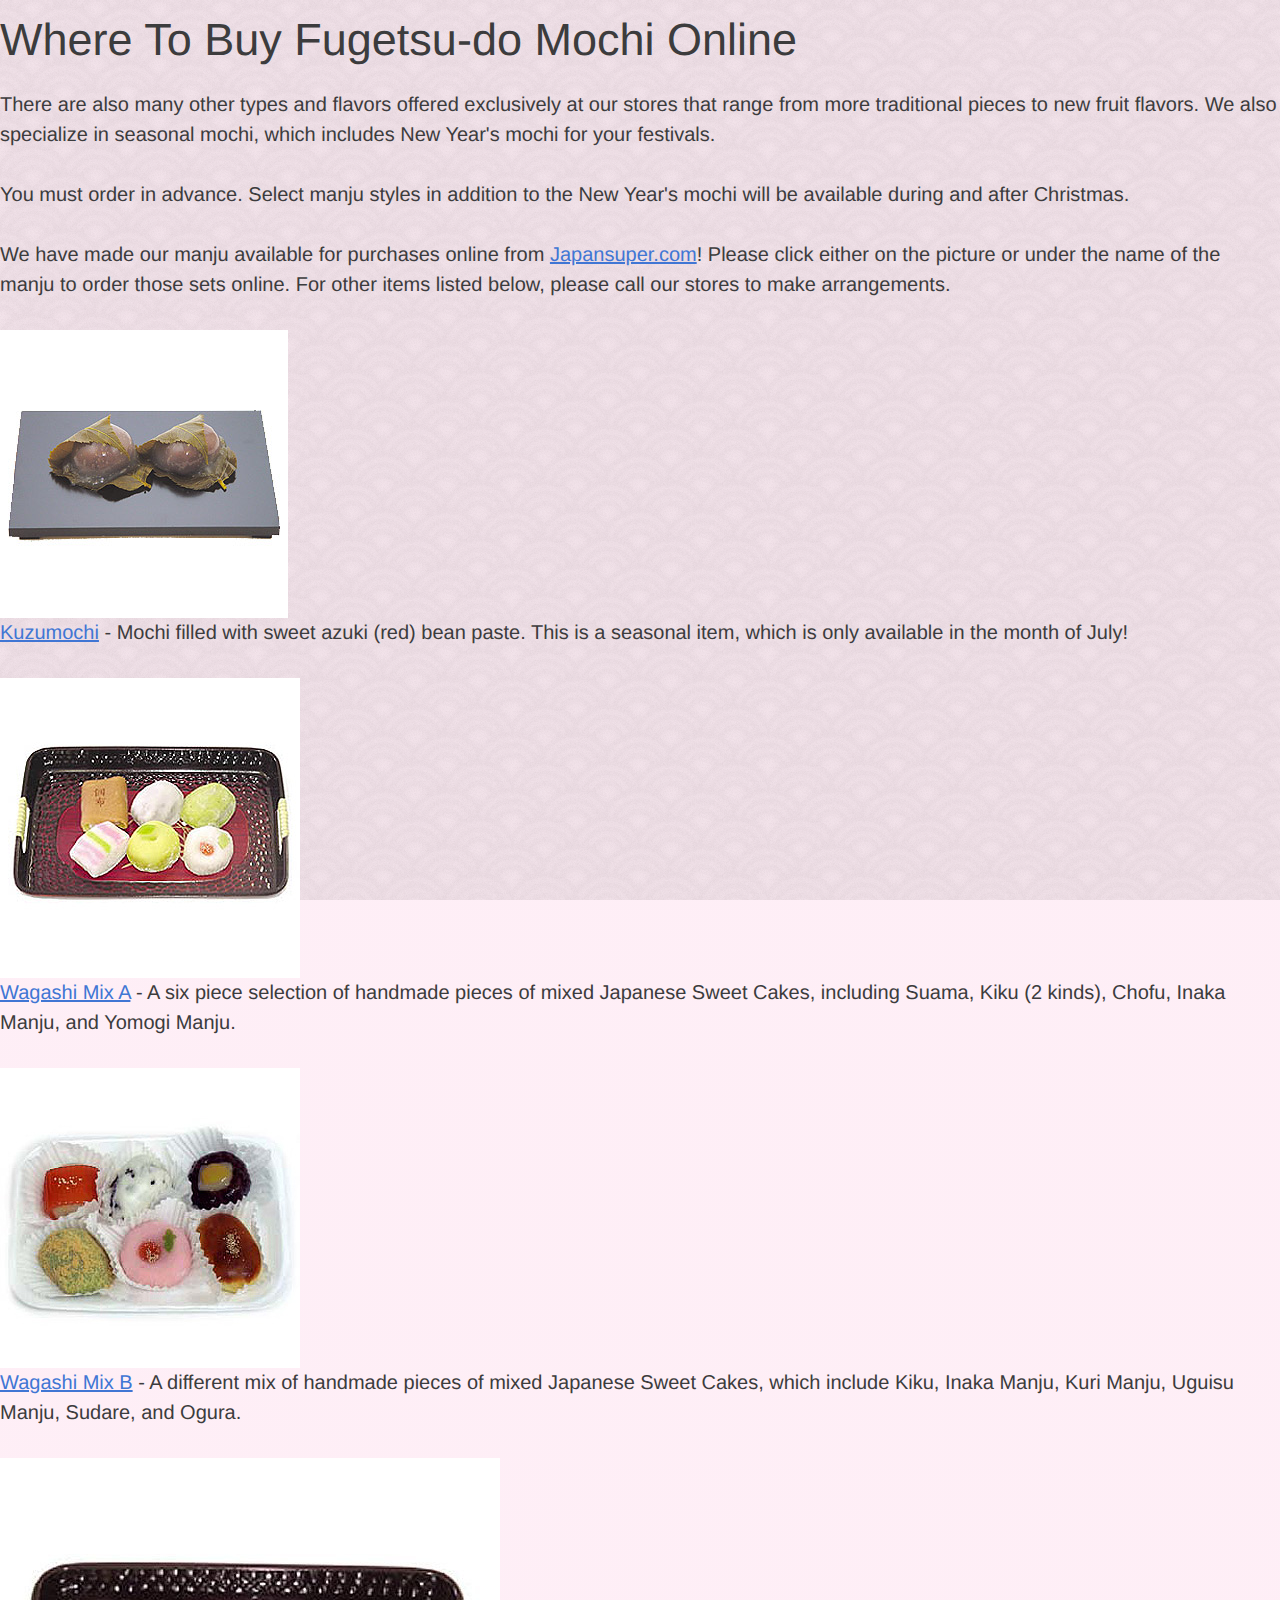
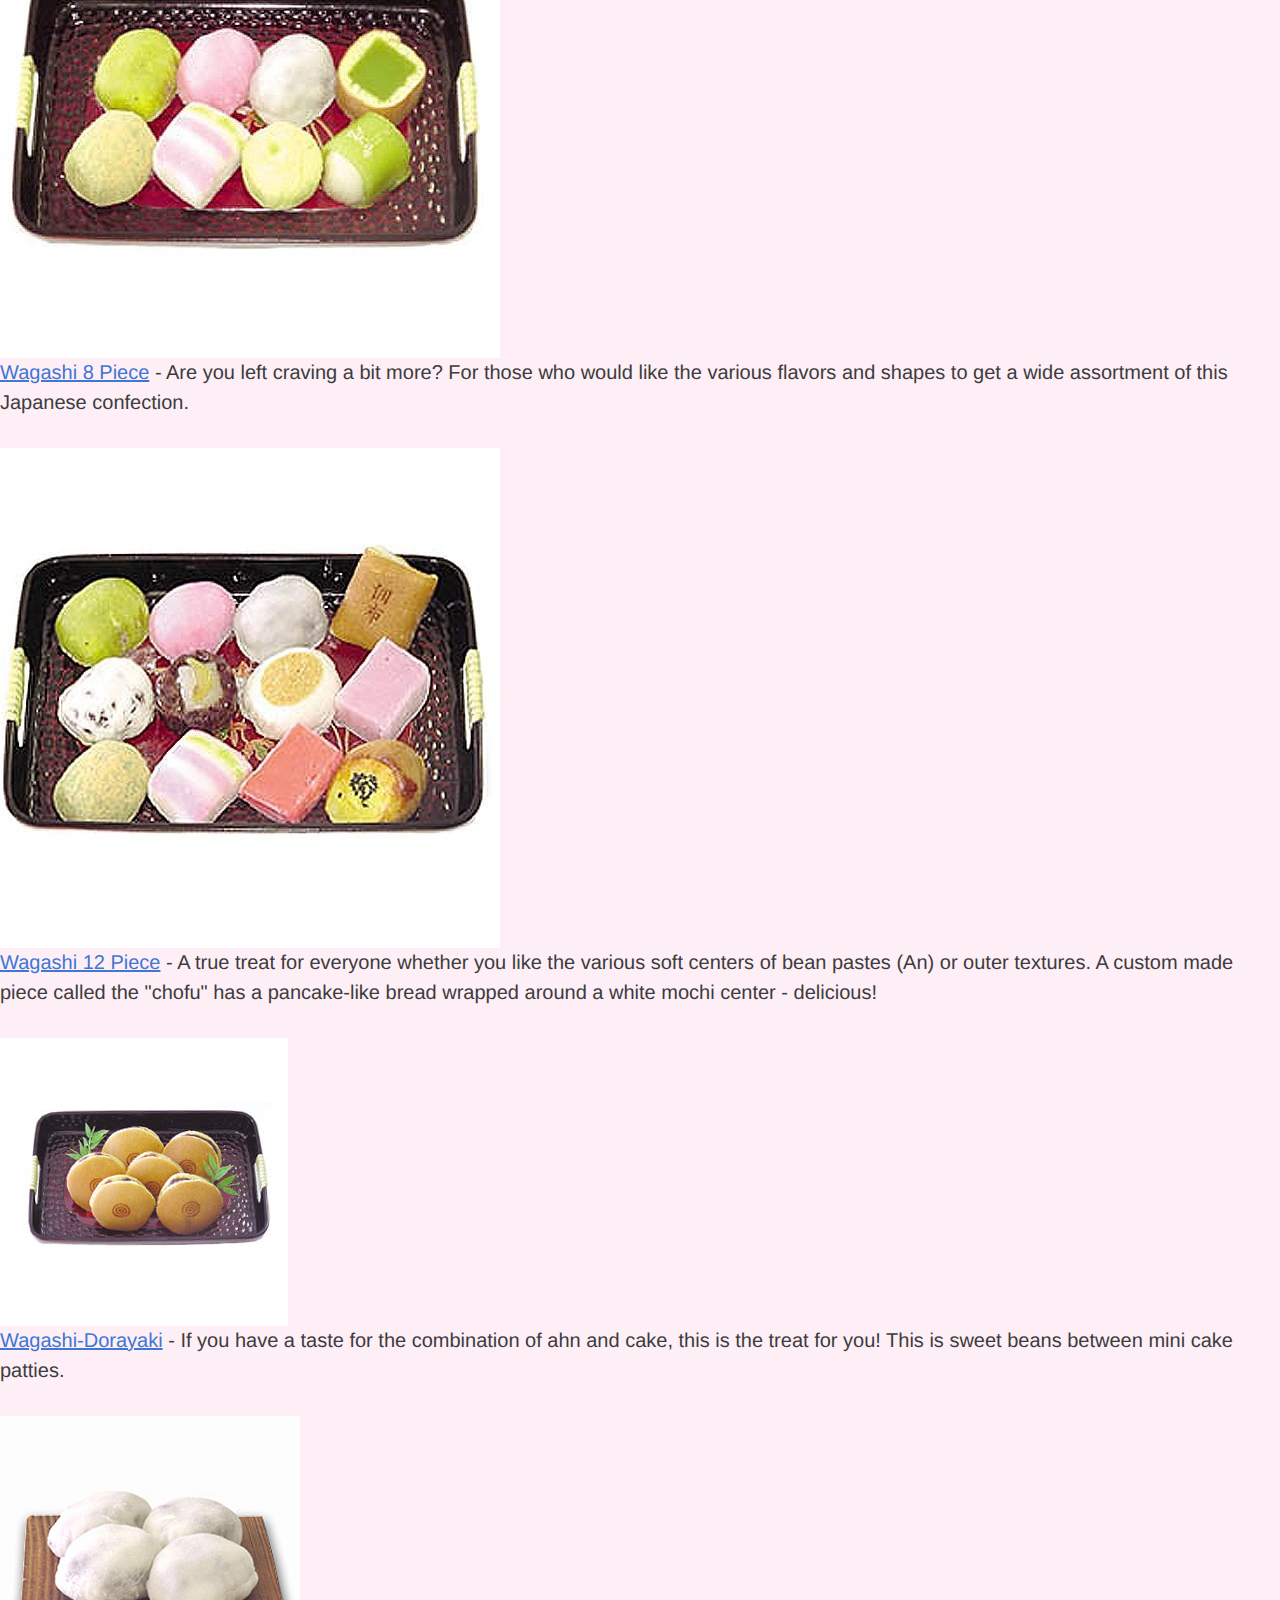
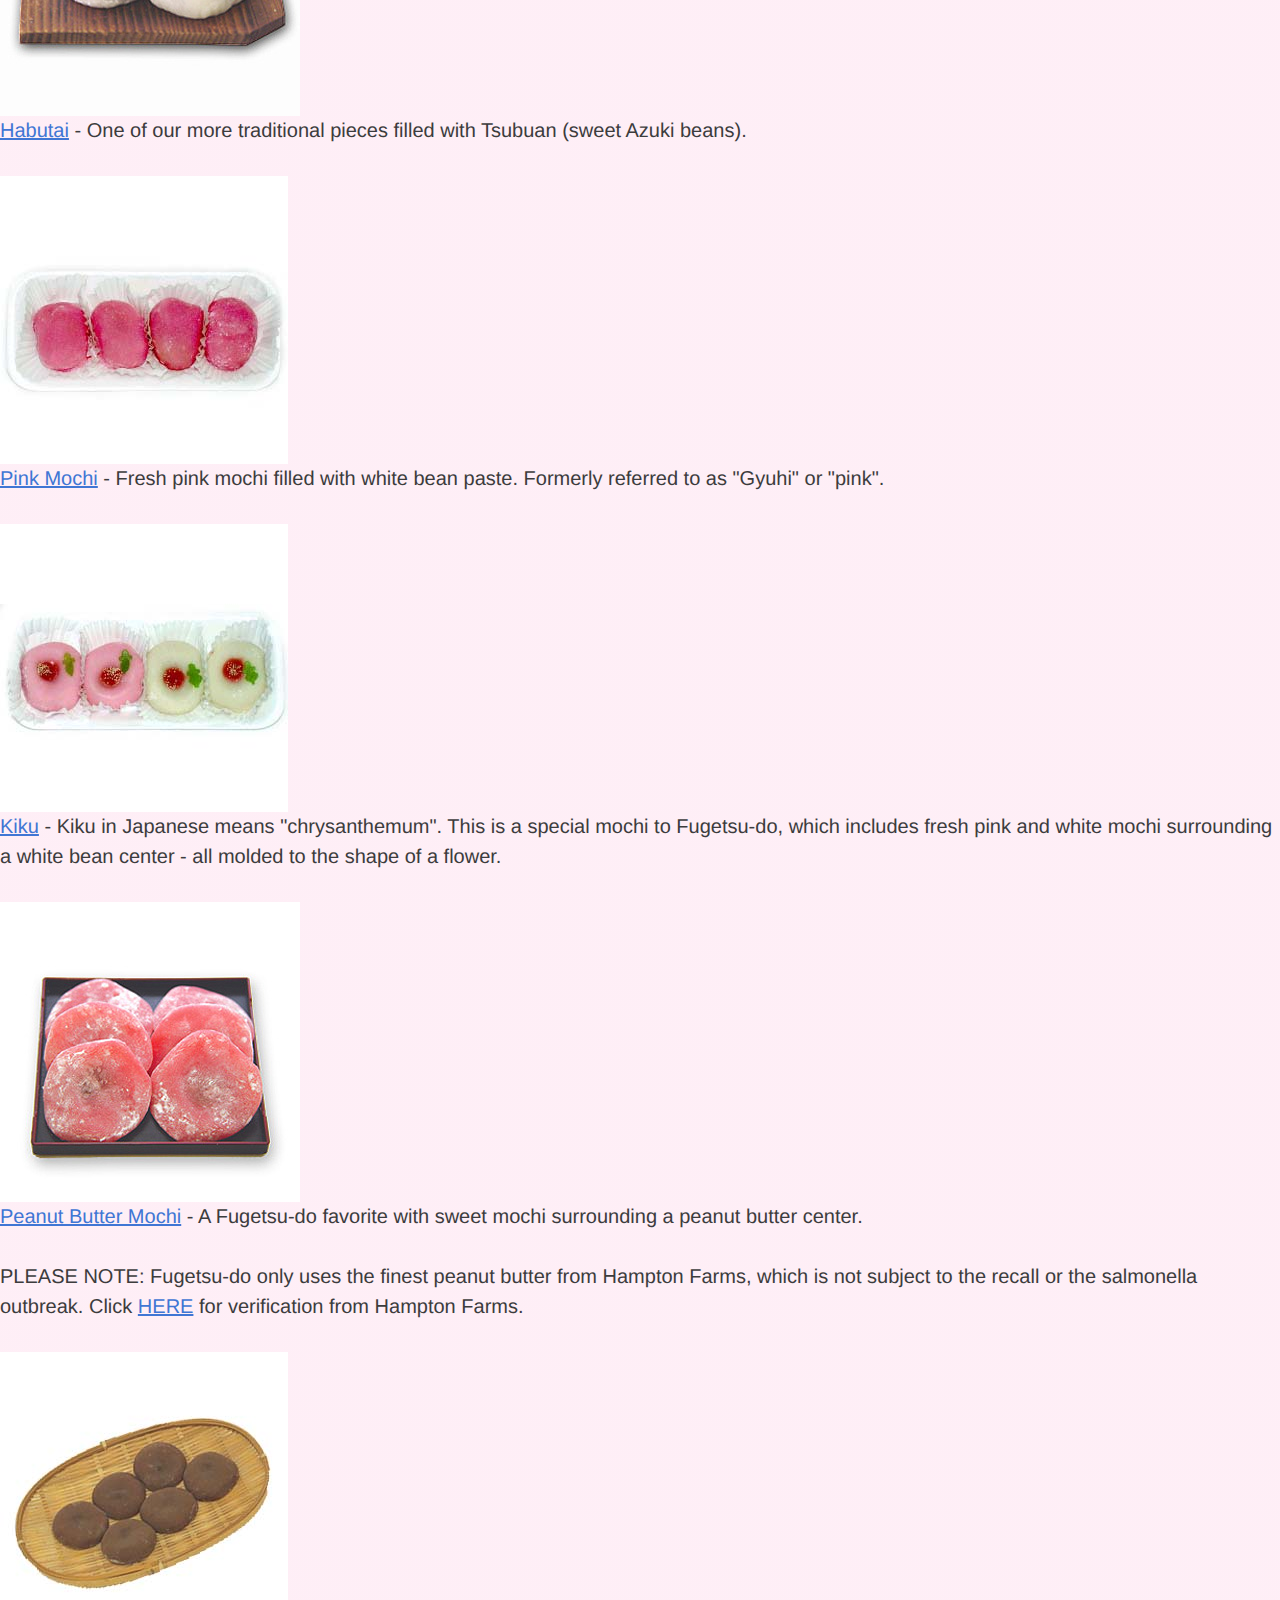
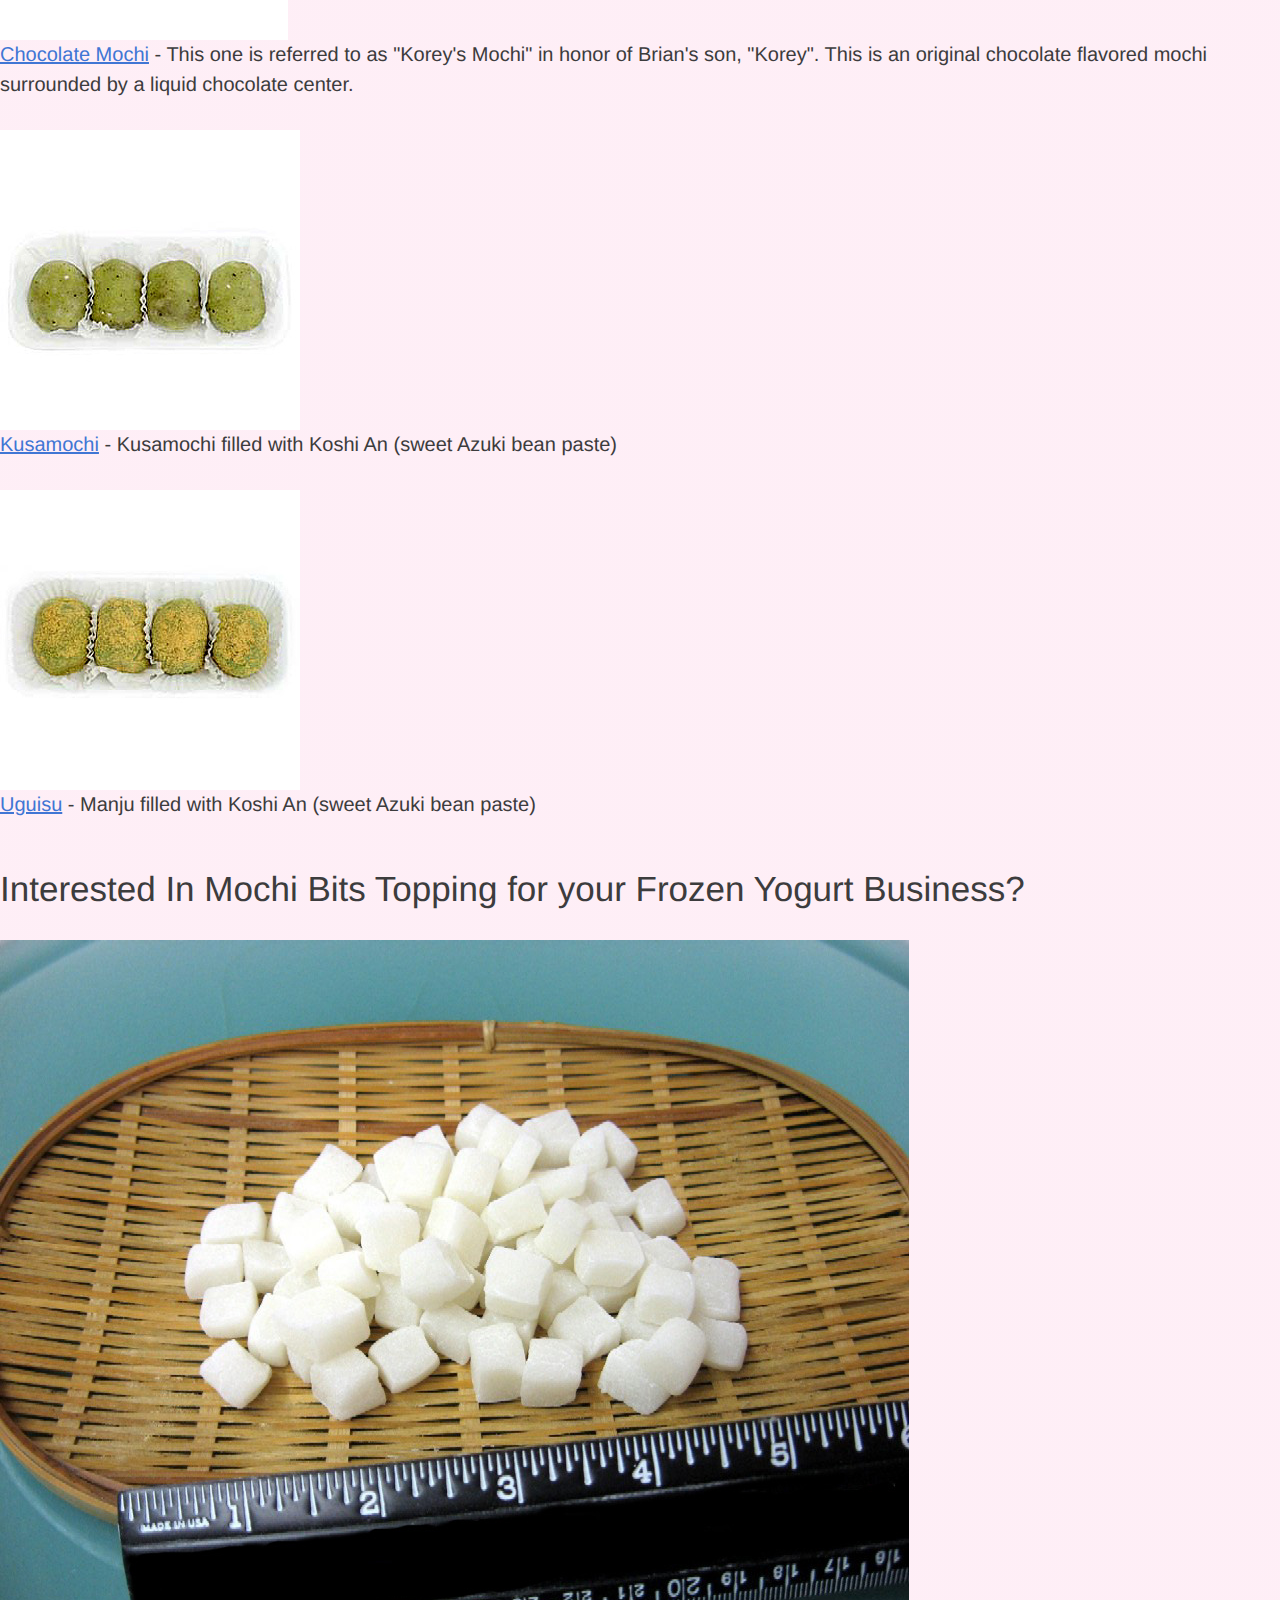
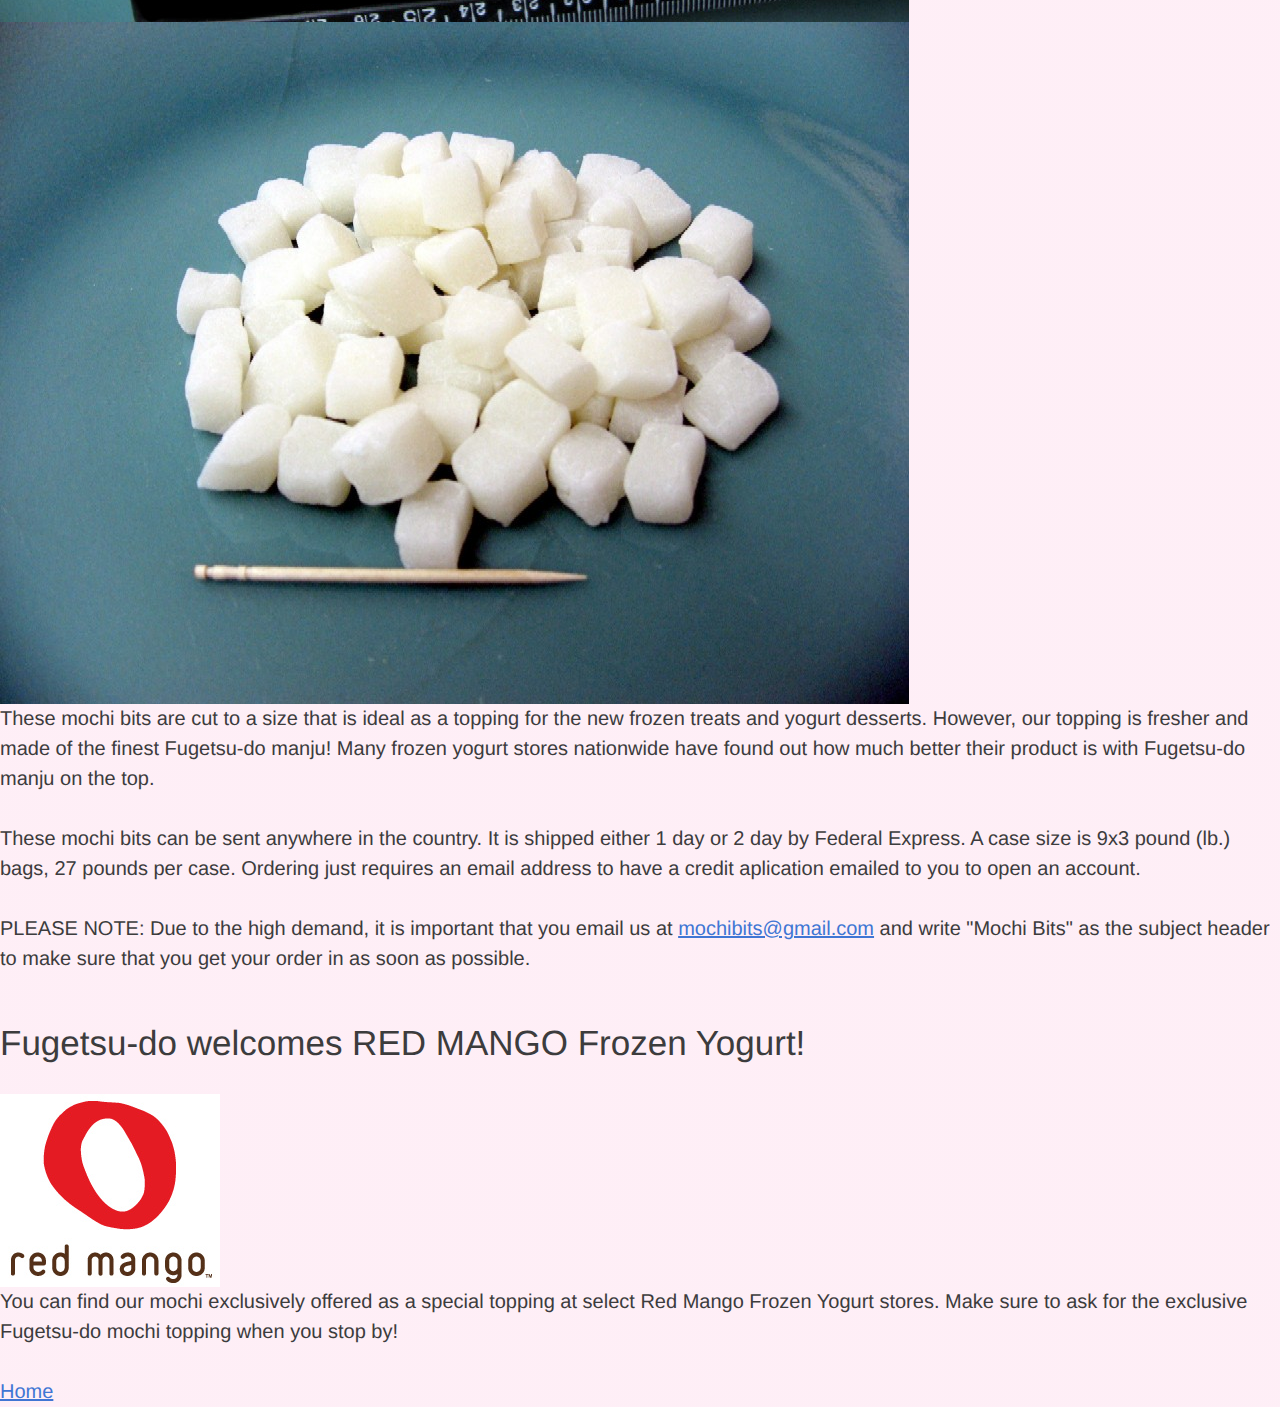
==== buymochi.html @ 572364a7 "First commit" ====
<!DOCTYPE html>
<html lang="en">
<head>
  <title>Buy Our Mochi!</title>
  <meta name="keywords" content="Japanese food, Japanese confectionery, Japanese, mochi, manju, Los Angeles, Little Tokyo, Japanese American, Japanese American Businesses, Japanese confectionary, confectionery, confectionary, confectioners, Japanese confectioners, gyuhi, anh, habutai, kusamochi, kiku, wagashi, dorayaki, manjyu, kashiwa, sweet rice, Fugetsudo, Fugetsudousa, kinako, mochigome">
  <link rel="stylesheet" href="styles/cutestrap.css" type="text/css">
</head>
<body>
  <header>
    <h1>Where To Buy Fugetsu-do Mochi Online</h1>
  </header>
  <main>
    <p>There are also many other types and flavors offered exclusively at our stores that range from more traditional pieces to new fruit flavors. We also specialize in seasonal mochi, which includes New Year's mochi for your festivals.</p>
    <p>You must order in advance. Select manju styles in addition to the New Year's mochi will be available during and after Christmas.</p>
    <p>We have made our manju available for purchases online from <a href="http://www.japansuper.com/cgi-bin/htmlos.cgi/00437.1.4692314252716586885/super/storecatpage.html">Japansuper.com</a>! Please click either on the picture or under the name of the manju to order those sets online. For other items listed below, please call our stores to make arrangements.</p>
    <img src="images/purchase/kuzumochi.jpg">
    <p><a href="http://www.japansuper.com/cgi-bin/htmlos.cgi/00181.1.1856518450815488558">Kuzumochi</a> - Mochi filled with sweet azuki (red) bean paste. This is a seasonal item, which is only available in the month of July!</p>
    <img src="images/purchase/wagashimixa.jpg">
    <p><a href="http://www.japansuper.com/cgi-bin/htmlos.cgi/00181.1.1856518450815488558">Wagashi Mix A</a> - A six piece selection of handmade pieces of mixed Japanese Sweet Cakes, including Suama, Kiku (2 kinds), Chofu, Inaka Manju, and Yomogi Manju.</p>
    <img src="images/purchase/wagashimixb.jpg">
    <p><a href="http://www.japansuper.com/cgi-bin/htmlos.cgi/00181.1.1856518450815488558">Wagashi Mix B</a> - A different mix of handmade pieces of mixed Japanese Sweet Cakes, which include Kiku, Inaka Manju, Kuri Manju, Uguisu Manju, Sudare, and Ogura.</p>
    <img src="images/purchase/wagashi8.jpg">
    <p><a href="http://www.japansuper.com/cgi-bin/htmlos.cgi/00181.1.1856518450815488558">Wagashi 8 Piece</a> - Are you left craving a bit more? For those who would like the various flavors and shapes to get a wide assortment of this Japanese confection.</p>
    <img src="images/purchase/wagashi12.jpg">
    <p><a href="http://www.japansuper.com/cgi-bin/htmlos.cgi/00181.1.1856518450815488558">Wagashi 12 Piece</a> - A true treat for everyone whether you like the various soft centers of bean pastes (An) or outer textures. A custom made piece called the "chofu" has a pancake-like bread wrapped around a white mochi center - delicious!</p>
    <img src="images/purchase/dorayaki.jpg">
    <p><a href="http://www.japansuper.com/cgi-bin/htmlos.cgi/00181.1.1856518450815488558">Wagashi-Dorayaki</a> - If you have a taste for the combination of ahn and cake, this is the treat for you! This is sweet beans between mini cake patties.</p>
    <img src="images/purchase/habutai.jpg">
    <p><a href="http://www.japansuper.com/cgi-bin/htmlos.cgi/00181.1.1856518450815488558">Habutai</a> - One of our more traditional pieces filled with Tsubuan (sweet Azuki beans).</p>
    <img src="images/purchase/pinkmochi.jpg">
    <p><a href="http://www.japansuper.com/cgi-bin/htmlos.cgi/00181.1.1856518450815488558">Pink Mochi</a> - Fresh pink mochi filled with white bean paste. Formerly referred to as "Gyuhi" or "pink".</p>
    <img src="images/purchase/kikumochi.jpg">
    <p><a href="http://www.japansuper.com/cgi-bin/htmlos.cgi/00181.1.1856518450815488558">Kiku</a> - Kiku in Japanese means "chrysanthemum". This is a special mochi to Fugetsu-do, which includes fresh pink and white mochi surrounding a white bean center - all molded to the shape of a flower.</p>
    <img src="images/purchase/peanutbutter.jpg">
    <p><a href="http://www.japansuper.com/cgi-bin/htmlos.cgi/00181.1.1856518450815488558">Peanut Butter Mochi</a> - A Fugetsu-do favorite with sweet mochi surrounding a peanut butter center.</p>
    <p>PLEASE NOTE: Fugetsu-do only uses the finest peanut butter from Hampton Farms, which is not subject to the recall or the salmonella outbreak. Click <a href="http://www.fugetsu-do.com/peanutbutter.pdf">HERE</a> for verification from Hampton Farms.</p>
    <img src="images/purchase/chocomochi.jpg">
    <p><a href="http://www.japansuper.com/cgi-bin/htmlos.cgi/00181.1.1856518450815488558">Chocolate Mochi</a> - This one is referred to as "Korey's Mochi" in honor of Brian's son, "Korey". This is an original chocolate flavored mochi surrounded by a liquid chocolate center.</p>
    <img src="images/purchase/kusamochi.jpg">
    <p><a href="http://www.japansuper.com/cgi-bin/htmlos.cgi/00181.1.1856518450815488558">Kusamochi</a> - Kusamochi filled with Koshi An (sweet Azuki bean paste)</p>
    <img src="images/purchase/uguisu.jpg">
    <p><a href="http://www.japansuper.com/cgi-bin/htmlos.cgi/00181.1.1856518450815488558">Uguisu</a> - Manju filled with Koshi An (sweet Azuki bean paste)</p>
    <h3>Interested In Mochi Bits Topping for your Frozen Yogurt Business?</h3>
    <img src="images/index/mochi-bits.jpg">
    <img src="images/purchase/mochi-bits-2.jpg">
    <p>These mochi bits are cut to a size that is ideal as a topping for the new frozen treats and yogurt desserts. However, our topping is fresher and made of the finest Fugetsu-do manju! Many frozen yogurt stores nationwide have found out how much better their product is with Fugetsu-do manju on the top.</p>
    <p>These mochi bits can be sent anywhere in the country. It is shipped either 1 day or 2 day by Federal Express. A case size is 9x3 pound (lb.) bags, 27 pounds per case. Ordering just requires an email address to have a credit aplication emailed to you to open an account.</p>
    <p>PLEASE NOTE: Due to the high demand, it is important that you email us at <a href="mailto:mochibits@gmail.com">mochibits@gmail.com</a> and write "Mochi Bits" as the subject header to make sure that you get your order in as soon as possible.</p>
    <h3>Fugetsu-do welcomes RED MANGO Frozen Yogurt!</h3>
    <img src="images/purchase/redmango.jpg">
    <p>You can find our mochi exclusively offered as a special topping at select Red Mango Frozen Yogurt stores. Make sure to ask for the exclusive Fugetsu-do mochi topping when you stop by!</p>
  </main>
  <footer>
    <a href="index.html">Home</a>
  </footer>
</body>
</html>
---- styles/cutestrap.css ----
* {
  border: 0;
  font: inherit;
  margin: 0;
  padding: 0;
  text-rendering: geometricPrecision; }

html {
  box-sizing: border-box;
  font-size: 62.5%;
  height: 100%; }
  @media screen and (min-width: 960px) {
    html {
      font-size: 78.125%; } }

body {
  background: linear-gradient(rgba(251, 172, 211, 0.2), rgba(251, 172, 211, 0.2)), url(../images/soft_circle_scales.png) fixed top right;
  box-sizing: border-box;
  color: #3c3c3d;
  font-family: "Avenir", "Avenir Next", "Helvetica Neue", "Segoe UI", "Verdana", sans-serif;
  font-size: 1.6rem;
  line-height: 2.4rem;
  min-height: 100%;
  position: relative; }

h1, h2, h3, h4, h5, h6 {
  font-family: "Avenir", "Avenir Next", "Helvetica Neue", "Segoe UI", "Verdana", sans-serif;
  font-weight: 500; }

h1, h2, h3 {
  line-height: 4.8rem;
  padding: .8rem 0 1.6rem; }

h4, h5, h6 {
  padding: 2.4rem 0; }

h1 {
  font-size: 3.6rem; }

h2 {
  font-size: 3.2rem; }

h3 {
  font-size: 2.8rem; }

h4 {
  font-size: 2.0rem; }

h5 {
  font-size: 1.8rem; }

h6 {
  font-size: 1.6rem; }

p {
  padding-bottom: 2.4rem; }

form {
  padding: 2.4rem 0; }

pre,
code,
samp,
kbd {
  background-color: #efeff0;
  font-size: 1.2rem;
  color: #e528b0;
  font-family: "Consolas", "Monaco", "Courier New", monospace;
  line-height: 1; }

code,
samp,
kbd {
  border-radius: 2px;
  overflow-y: hidden;
  overflow-x: auto;
  padding: .4rem .4rem .2rem; }

pre {
  border-radius: 2px;
  line-height: 2.4rem;
  overflow-y: hidden;
  overflow-x: auto;
  padding: 1.2rem 1rem;
  margin: 0 0 2.4rem; }
  pre code,
  pre samp,
  pre kbd {
    background-color: transparent;
    border: none;
    border-radius: 0;
    padding: 0; }

a:link {
  color: #4076D4; }

a:visited {
  color: #9140D4; }

a:hover,
a:focus {
  color: #2e68cc; }

a:active {
  color: #D44076; }

img,
video {
  max-width: 100%;
  display: table; }

hr {
  height: 4.8rem;
  margin-bottom: 2.4rem;
  position: relative; }
  hr:before {
    background-color: #cdcdce;
    content: '';
    height: 1px;
    position: absolute;
    top: 50%;
    width: 100%; }

ol,
ul {
  margin-left: 2rem;
  padding: 0 0 2.4rem; }

ol {
  list-style-type: decimal; }

ol ol {
  padding-bottom: 0; }

ul {
  list-style-type: disc; }

ul ul {
  padding-bottom: 0; }

dt {
  font-style: italic; }

dd {
  text-indent: 2rem; }

blockquote {
  margin: 0 0 2.4rem 1.2rem;
  border-left: 0.3rem solid #cdcdce;
  padding: 2.4rem 1.2rem; }
  blockquote p:last-child {
    padding-bottom: 0; }

figure {
  margin: 0 auto;
  padding-bottom: 2.4rem; }
  figure img {
    display: table;
    margin: 0 auto; }

small,
sub,
sup {
  font-size: 1.2rem;
  line-height: 1; }

caption,
figcaption {
  font-size: 1.2rem;
  font-style: italic;
  text-align: center; }

em,
cite,
i {
  font-style: italic; }

strong,
var,
b {
  font-weight: bold; }

q:before {
  content: "'"; }

q:after {
  content: "'"; }

q > q {
  font-style: italic; }

dfn,
abbr {
  border-bottom: 0.1rem dotted #5a5a5b;
  cursor: default; }

table {
  border-radius: 2px;
  border-collapse: separate;
  border-spacing: 0;
  margin-bottom: 2.4rem;
  width: 100%; }
  table th {
    font-weight: 500;
    text-align: left; }
  table th, table td {
    padding: 0 .6rem; }

label {
  color: #7d7d7e; }

input,
label,
select,
button,
textarea {
  display: block;
  resize: none;
  -webkit-appearance: none;
  -moz-appearance: none; }

/* remove yellow from chrome auto-fill background */
input:-webkit-autofill,
textarea:-webkit-autofill,
select:-webkit-autofill {
  color: #3c3c3d;
  -webkit-text-fill-color: #3c3c3d;
  -webkit-box-shadow: 0 0 0px 1000px white inset !important; }

/*

Utilities

These utility classes have one or two CSS properties that are meant to save you from creating several identical classes to do the same thing, like just centering some text.

Markup:
<div class="{{modifier_class}}" style="background-color: #ddd">
  Example Text
</div>

.disabled                - Disable an Element
.smooth                  - Smoothed font rendering
.clearfix                - Clear floats to keep the parent container in shape
.f-none                  - float: none;
.f-left                  - float: left;
.f-right                 - float: right;
.ta-left                 - text-align: left;
.ta-center               - text-align: center;
.ta-right                - text-align: right;

Styleguide 4.0

*/
.disabled, .radio [disabled],
.checkbox [disabled],
.select [disabled],
.textfield [disabled], .radio [disabled] + *,
.checkbox [disabled] + *,
.select [disabled] + *,
.textfield [disabled] + *, [type=button][disabled],
[type=submit][disabled],
button[disabled] {
  cursor: default;
  opacity: .5;
  pointer-events: none; }

.smooth {
  -webkit-font-smoothing: antialiased;
  -moz-osx-font-smoothing: grayscale; }

.f-none {
  float: none; }

.f-left {
  float: left; }

.f-right {
  float: right; }

.clearfix {
  clear: both;
  overflow: hidden; }

.ta-left {
  text-align: left; }

.ta-center {
  text-align: center; }

.ta-right {
  text-align: right; }

/*

Type Utilities

These are specific typography related utilities

Markup:
<div class="type {{modifier_class}}">
  The quick brown fox jumps over the lazy dog.
</div>

.fs-small            - Smaller than the default font size
.fs-base             - Exactly the default font size
.fs-large            - Larger than the default font size
.fw-light            - Changes the type to be 300 weight
.fw-normal           - Changes the type to be 400 weight
.fw-semibold         - Changes the type to be 600 weight
.fw-bold             - Changes the type to be 700 weight

Styleguide 4.1

*/
.fs-small {
  font-size: 1.2rem; }

.fs-base {
  font-size: 1.6rem; }

.fs-large {
  font-size: 2rem; }

.fw-light {
  font-weight: 300; }

.fw-normal {
  font-weight: 400; }

.fw-semibold {
  font-weight: 600; }

.fw-bold {
  font-weight: 700; }

/*

Buttons

Buttons and their variations

Markup:
<a href="#" class="btn {{modifier_class}}">Button</a>

.btn--secondary       - A link that's sized like a button
.btn--link            - A link that's sized like a button

Styleguide 2.0

*/
.btn, [type=button],
[type=submit],
button {
  background-color: #E83FB8;
  border: none;
  border-radius: .2rem;
  box-sizing: border-box;
  color: #ffffff;
  cursor: pointer;
  display: inline-block;
  height: 4.8rem;
  line-height: 4.8rem;
  max-width: 100%;
  -webkit-transition-property: background-color;
  transition-property: background-color;
  -webkit-transition-duration: 200ms;
          transition-duration: 200ms;
  margin: 0 auto;
  padding: 0 3rem;
  text-align: center;
  -webkit-user-select: none;
     -moz-user-select: none;
      -ms-user-select: none;
          user-select: none;
  width: auto; }
  .btn:link, [type=button]:link,
  [type=submit]:link,
  button:link, .btn:visited, [type=button]:visited,
  [type=submit]:visited,
  button:visited {
    color: #ffffff;
    text-decoration: none; }
  .btn:focus, [type=button]:focus,
  [type=submit]:focus,
  button:focus, .btn:hover, [type=button]:hover,
  [type=submit]:hover,
  button:hover {
    background-color: #e528b0;
    color: #ffffff; }
  .btn:focus, [type=button]:focus,
  [type=submit]:focus,
  button:focus {
    outline: 0.1rem dotted #7d7d7e; }
  .btn:active, [type=button]:active,
  [type=submit]:active,
  button:active {
    background-color: #E83FB8; }

.btn--secondary {
  background-color: #efeff0;
  color: #3c3c3d; }
  .btn--secondary:link, .btn--secondary:visited {
    color: #3c3c3d; }
  .btn--secondary:focus, .btn--secondary:hover {
    background-color: #dededf;
    color: #3c3c3d; }
  .btn--secondary:active {
    color: #7d7d7e; }

.btn--link {
  background-color: transparent;
  color: #4076D4;
  text-decoration: underline; }
  .btn--link:link {
    color: #4076D4; }
  .btn--link:visited {
    color: #9140D4; }
  .btn--link:focus, .btn--link:hover {
    color: #2e68cc;
    background-color: transparent; }
  .btn--link:active {
    color: #D44076;
    background-color: transparent; }

/*

Forms

Markup:
<form>
  <label class="textfield">
    <input type="text" />
    <span class="textfield__label">Name</span>
  </label>
  <label class="radio">
    <input type="radio" name="example" />
    <span class="radio__label">Desktop</span>
  </label>
  <label class="radio">
    <input type="radio" name="example" />
    <span class="radio__label">Mobile</span>
  </label>
  <label class="select">
    <select name="select">
      <option disabled="disabled" selected="selected">Flavors</option>
      <option>Chocolate</option>
    </select>
    <span class="select__label" for="select">Favorite Ice Cream</span>
  </label>
  <label class="textfield">
    <textarea></textarea>
    <span class="textfield__label">Comments</span>
  </label>
  <label class="checkbox">
    <input type="checkbox" />
    <span class="checkbox__label">I Lied</span>
  </label>
  <br/>
  <input type="submit" value="Cross My Heart" />
  <button>okay</button>
  <button>not okay</button>
</form>

Styleguide 3.0

*/
.radio,
.checkbox {
  cursor: pointer;
  display: inline-block;
  margin-bottom: 2.4rem;
  padding: 0 1rem 0 3rem;
  position: relative; }
  .radio:before,
  .checkbox:before {
    background-color: #fff;
    border: 2px solid #7d7d7e;
    content: '';
    height: 16px;
    left: 0;
    margin-top: -10px;
    position: absolute;
    top: 50%;
    width: 16px; }

.checkbox input[type=checkbox],
.radio input[type=radio] {
  opacity: 0;
  position: absolute;
  z-index: -1; }

.radio__label,
.checkbox__label {
  color: #7d7d7e;
  font-size: 1.2rem;
  line-height: 1; }

.radio__label:after,
.checkbox__label:after {
  border: 1px solid transparent;
  content: '';
  height: 18px;
  left: 0;
  margin-top: -10px;
  position: absolute;
  top: 50%;
  width: 18px; }

.radio input[type=radio]:focus + .radio__label:after,
.checkbox input[type=checkbox]:focus + .checkbox__label:after {
  border-color: #E83FB8;
  box-shadow: 0 1px 2px 1px #dededf inset; }

.textfield,
.select {
  background-color: #ffffff;
  display: block;
  margin-top: -2px;
  margin-bottom: 2.4rem;
  position: relative; }

.textfield__label,
.select__label {
  background-color: #ffffff;
  font-size: 1.2rem;
  position: absolute;
  left: 1px;
  line-height: 1;
  padding: .5rem;
  right: 1px;
  top: 1px; }

.textfield input,
.textfield textarea,
.select select {
  background-color: transparent;
  border: 1px solid #7d7d7e;
  border-radius: 2px;
  box-sizing: border-box;
  padding: 1.8rem .5rem .6rem;
  position: relative;
  width: 100%; }

.textfield *:focus,
.select select:focus {
  border-color: #E83FB8;
  box-shadow: 0 1px 2px 0 #dededf inset;
  outline: none; }

/*

Radio

Markup:
<label class="radio {{modifier_class}}">
  <input type="radio" />
  <span class="radio__label">Radio</span>
</label>

Styleguide 3.1

*/
.radio:before,
.radio__label:after {
  border-radius: 20px; }

.radio input[type=radio]:checked + .radio__label:before {
  background-color: #e528b0;
  border-radius: 20px;
  content: '';
  height: 10px;
  left: 5px;
  margin-top: -5px;
  position: absolute;
  top: 50%;
  width: 10px; }

/*

Checkbox

Markup:
<label class="checkbox {{modifier_class}}">
  <input type="checkbox" />
  <span class="checkbox__label">Checkbox</span>
</label>

Styleguide 3.2

*/
.checkbox:before,
.checkbox__label:after {
  border-radius: 2px; }

.checkbox input[type=checkbox]:checked + .checkbox__label:after {
  color: #e528b0;
  content: '\2714';
  font-size: 14px;
  line-height: 18px;
  text-align: center; }

/*

Input and text areas

Markup:
<label class="textfield {{modifier_class}}">
  <input type="text" />
  <span class="textfield__label">Input</span>
</label>
<label class="textfield {{modifier_class}}">
  <textarea></textarea>
  <span class="textfield__label">Textarea</span>
</label>

Styleguide 3.3

*/
/*

Select

Markup:
<label class="select {{modifier_class}}">
  <select>
    <option disabled="disabled" selected="selected">Select</option>
    <option>Option 1</option>
    <option>Option 2</option>
    <option>Option 3</option>
  </select>
  <span class="select__label">Select Label</span>
</label>

Styleguide 3.4

*/
.select:after {
  content: '';
  border-left: .6rem solid transparent;
  border-right: .6rem solid transparent;
  border-top: 0.6rem solid #7d7d7e;
  height: 0;
  margin-top: -.5rem;
  position: absolute;
  right: 1rem;
  bottom: 1.3rem;
  width: 0; }

.select select {
  z-index: 100; }

.select option[disabled] {
  background-color: #efeff0;
  color: #5a5a5b; }

/*

Grid

Basic grid made using flexbox. By default, the grid is collapsed on small screens.

Markup:
<main class="grid {{modifier_class}}">
  <section class="">
    Cell 1
  </section>
  <article class="grid">
    Cell 2
  </article>
</main>

.grid--medium           - Grid starts at medium sized screens
.grid--large            - Grid starts at large and up screens

Styleguide 1.0

*/
/*

Direct children of `.grid` are columns.

Markup:
<main class="grid">
  <section class="{{modifier_class}}">
    Cell 1
  </section>
  <article class="grid">
    <p class="grid {{modifier_class}}">
      Cell 2.1
    </p>
    <div>
      <p>Cell 2.2</p>
    </div>
  </article>
</main>

.column--light           - Less important column
.column--heavy           - More important column

Styleguide 1.1

*/
.grid {
  display: -ms-flexbox;
  display: -webkit-box;
  display: flex; }

.grid > * {
  -webkit-box-flex: 1;
      -ms-flex: 1;
          flex: 1;
  -webkit-box-flex: 4;
      -ms-flex-positive: 4;
          flex-grow: 4;
  padding-left: 1rem;
  padding-right: 1rem; }
  .grid > *:first-child {
    margin-left: -1rem; }
  .grid > *:last-child {
    margin-right: -1rem; }
  .grid > *.column--light {
    -webkit-box-flex: 2;
        -ms-flex-positive: 2;
            flex-grow: 2; }
  .grid > *.column--heavy {
    -webkit-box-flex: 8;
        -ms-flex-positive: 8;
            flex-grow: 8; }

@media (max-width: 599px) {
  .grid--medium {
    display: block; }
  .grid--medium > * {
    padding-left: 0;
    padding-right: 0; }
    .grid--medium > *:first-child {
      margin-left: 0; }
    .grid--medium > *:last-child {
      margin-right: 0; } }

@media (max-width: 959px) {
  .grid--large {
    display: block; }
  .grid--large > * {
    padding-left: 0;
    padding-right: 0; }
    .grid--large > *:first-child {
      margin-left: 0; }
    .grid--large > *:last-child {
      margin-right: 0; } }

/*

Wrappers

Use wrappers when you need a content area that is a standardized width and centered on the page.

Markup:
<div class="wrapper {{modifier_class}}">Wrapper</div>

.wrapper-small      - Small Wrapper
.wrapper-large      - Large Wrapper

Styleguide 1.2

*/
.wrapper {
  margin: 0 auto;
  max-width: 960px;
  padding: 4.8rem 2rem; }

.wrapper-large {
  margin: 0 auto;
  max-width: 1200px;
  padding: 7.2rem 2rem; }

.wrapper-small {
  margin: 0 auto;
  max-width: 640px;
  padding: 2.4rem 2rem; }

/*# sourceMappingURL=[data-uri] */
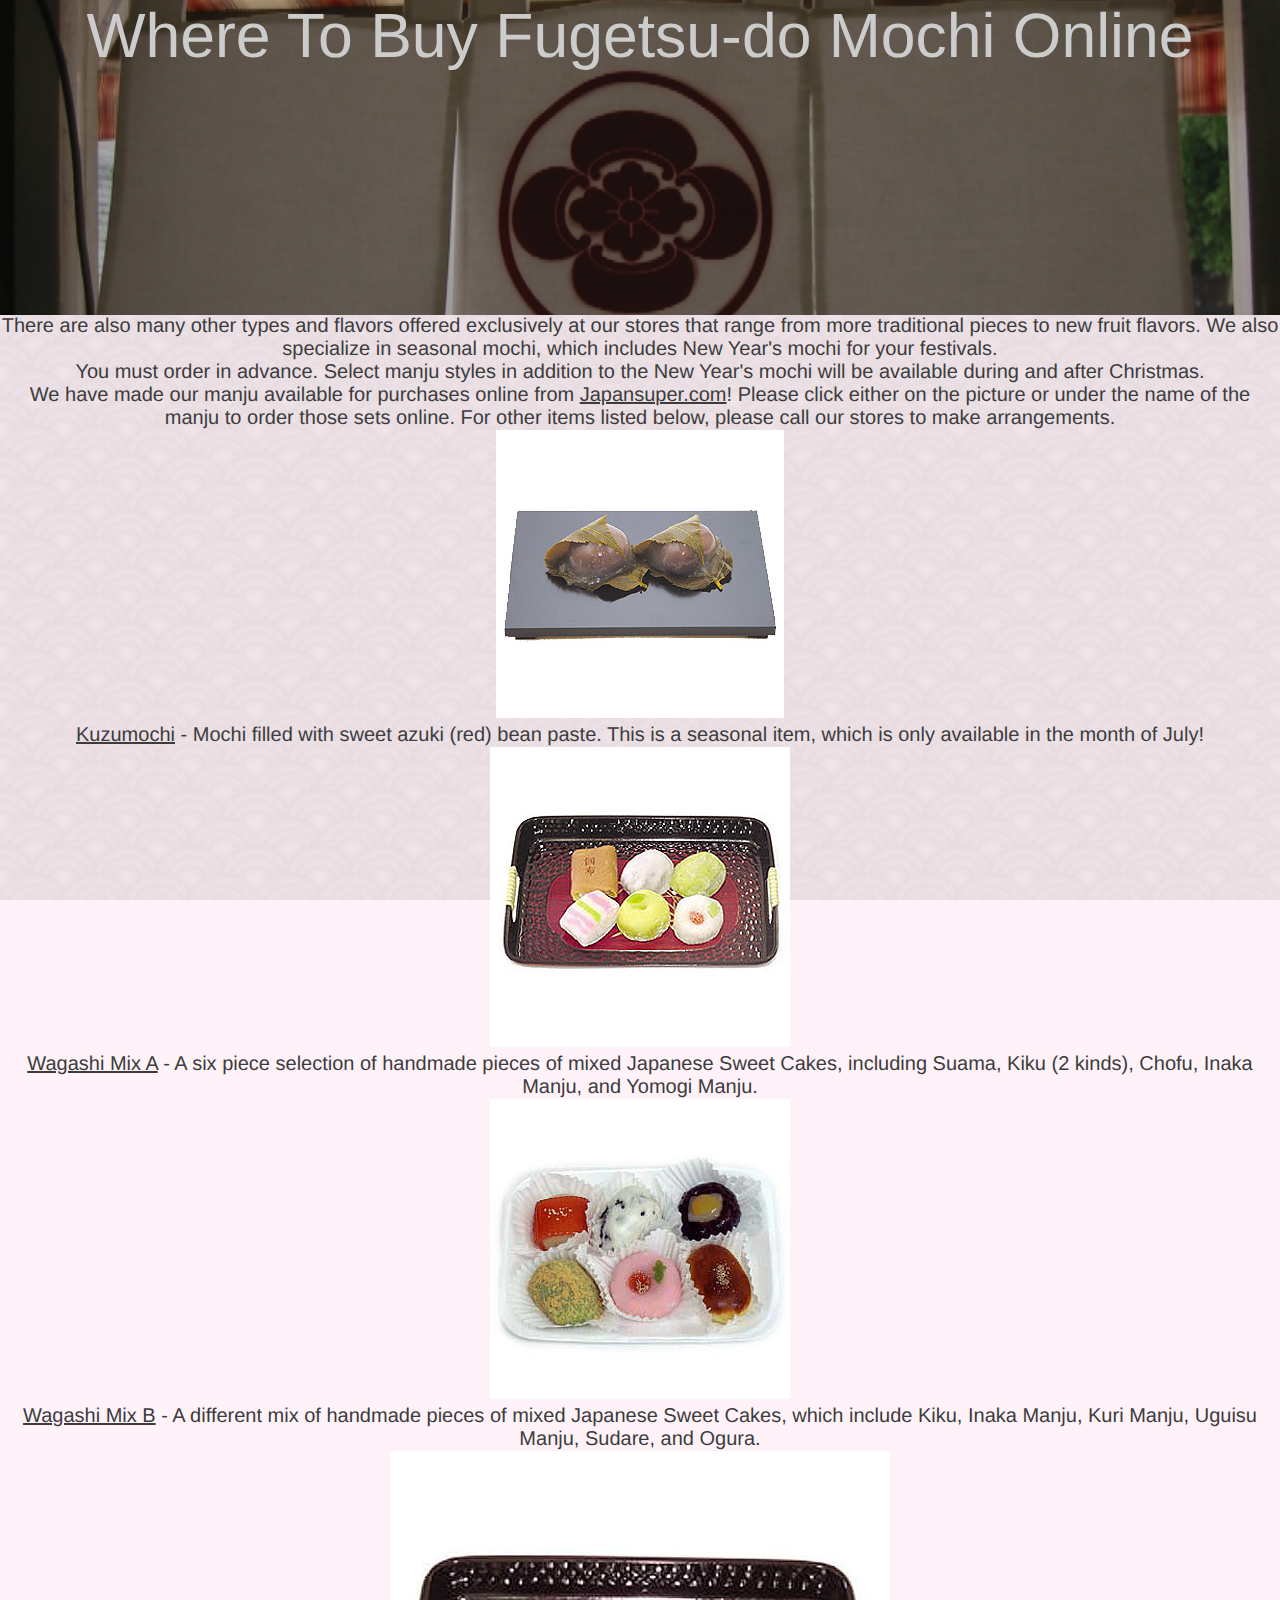
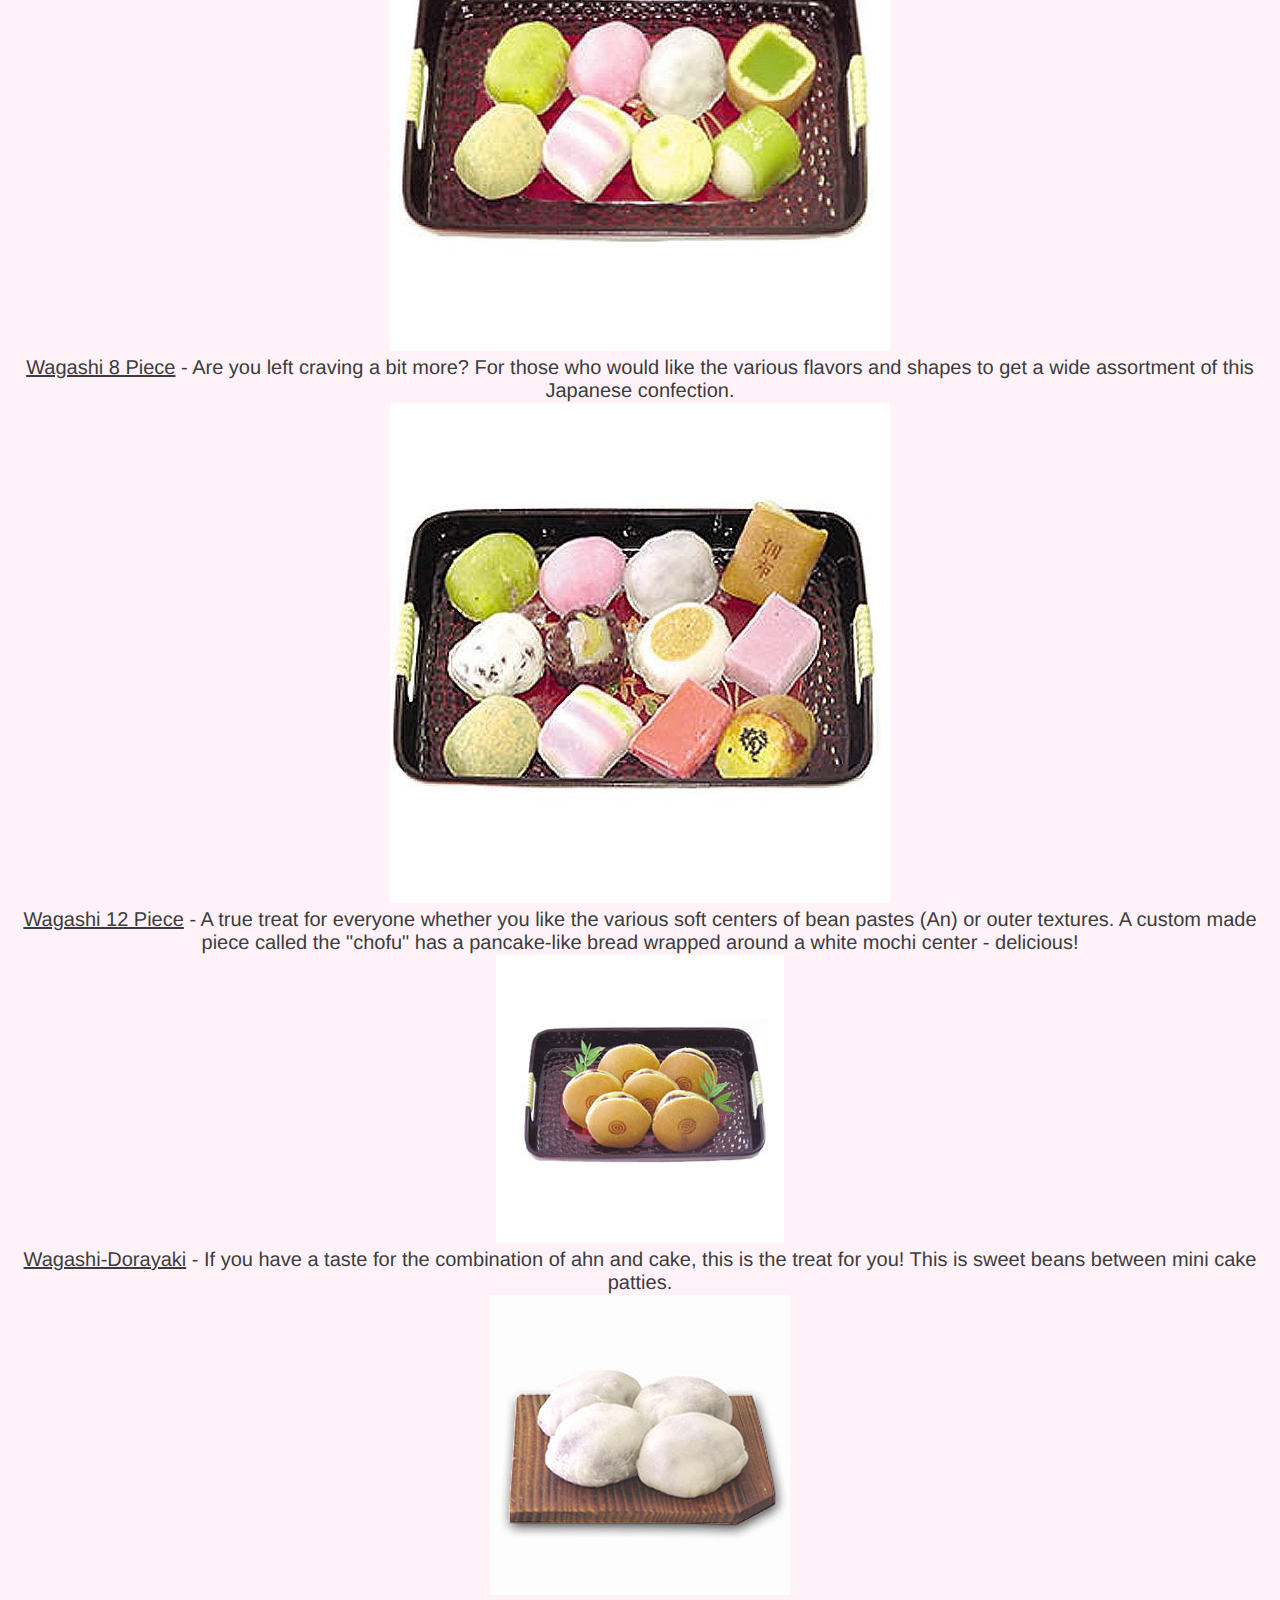
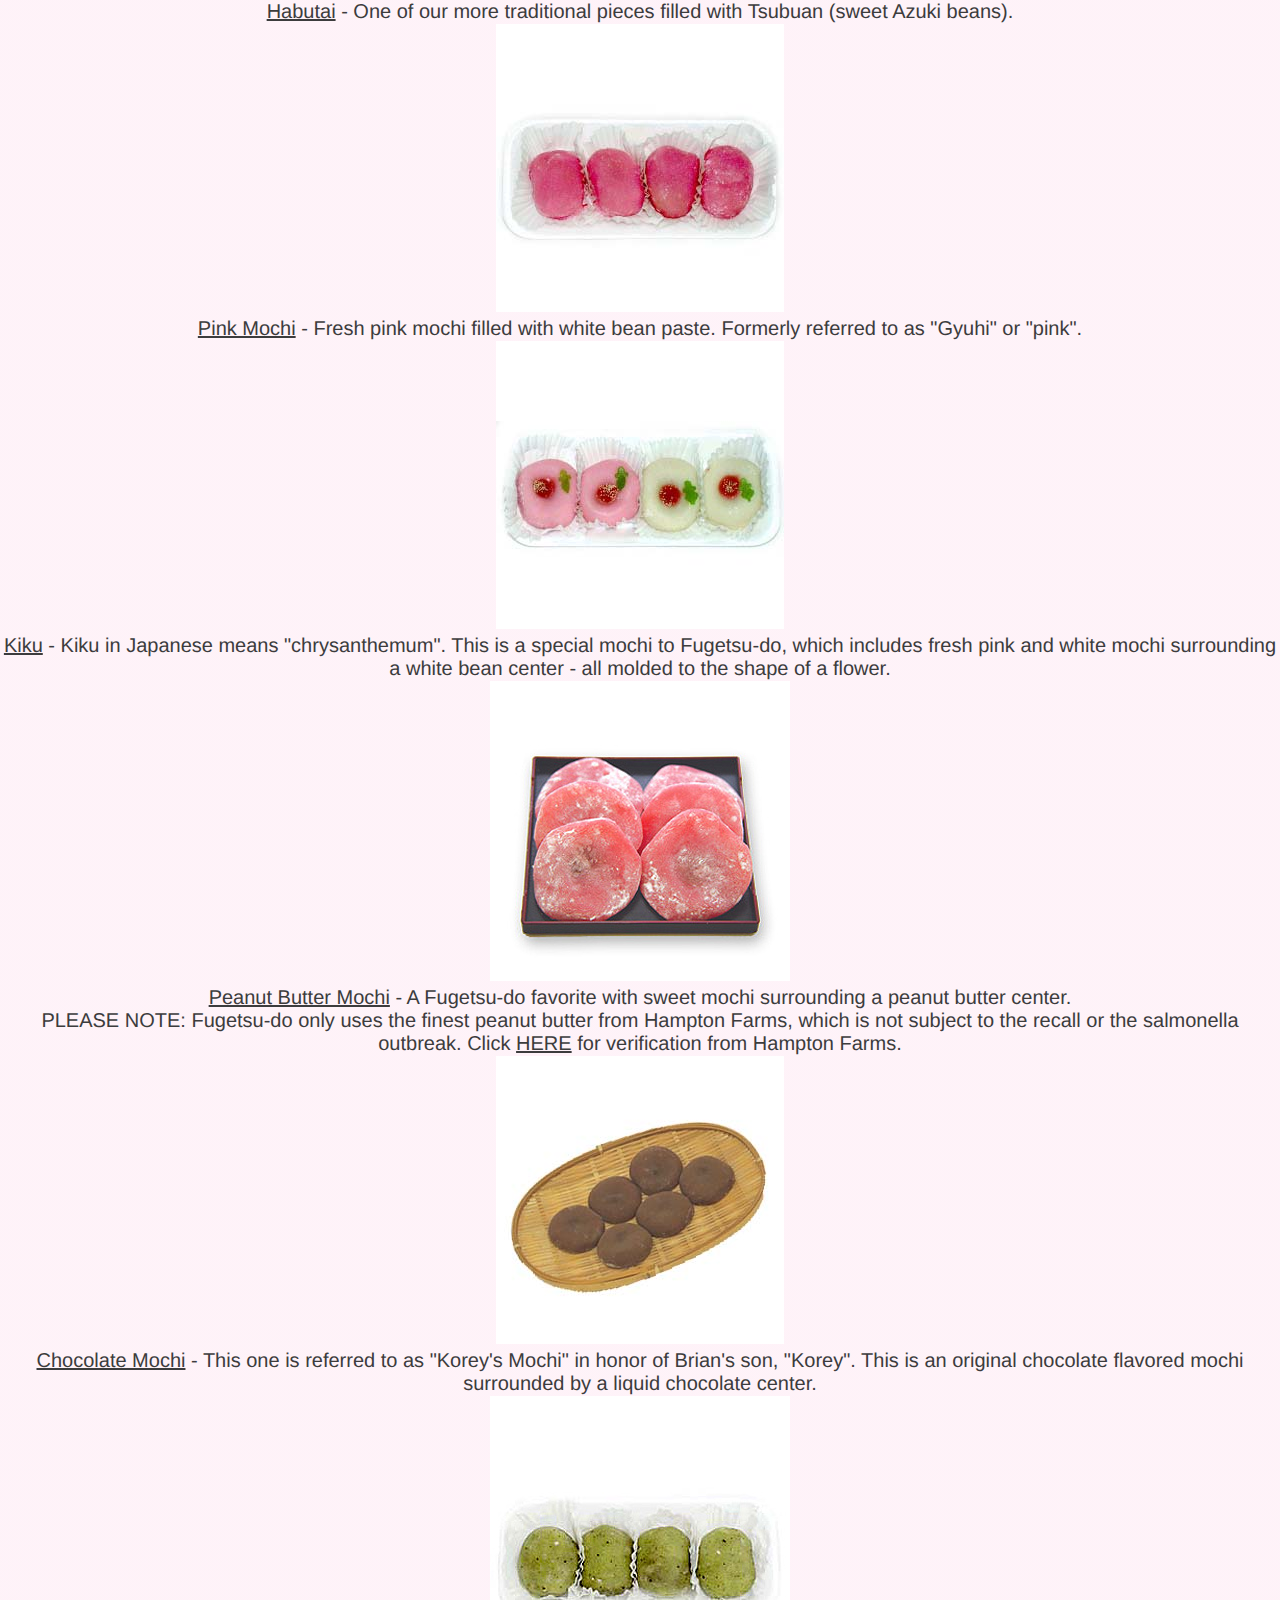
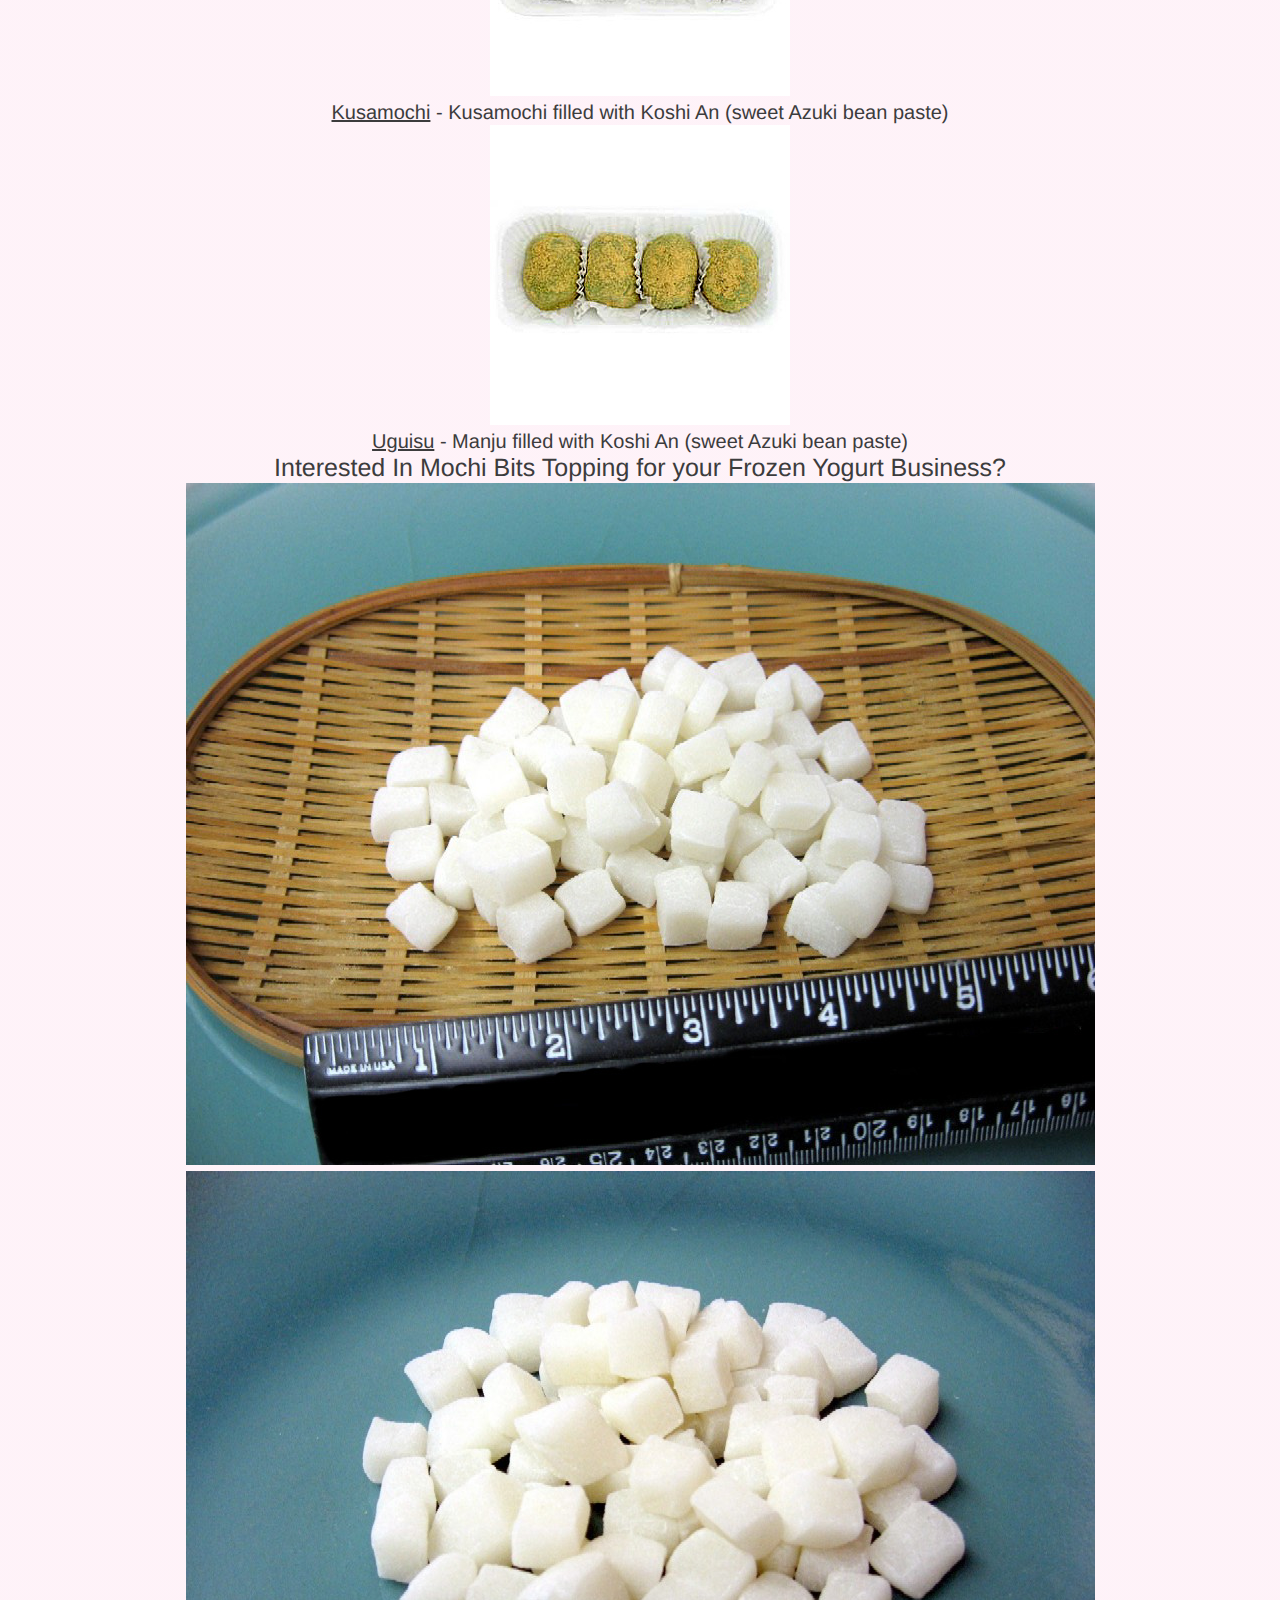
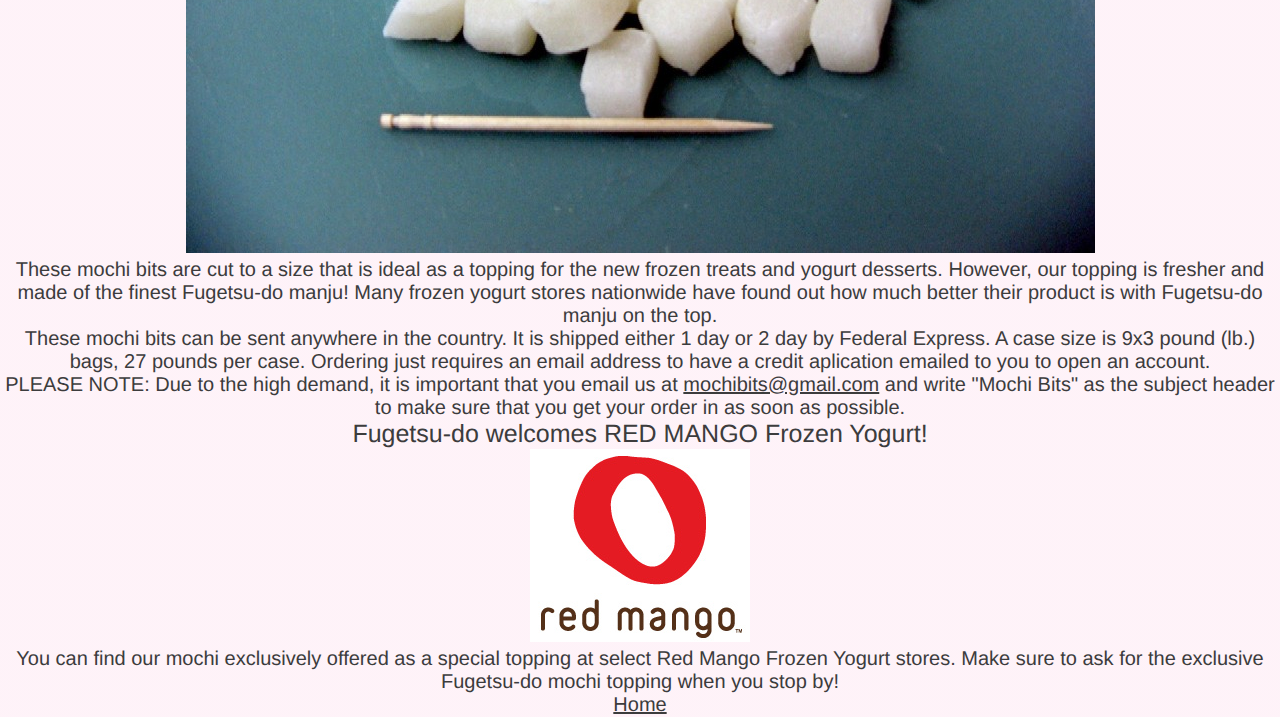
==== commit 53bd0a0b: "Adds styles for all pages" ====
--- a/buymochi.html
+++ b/buymochi.html
@@ -3,7 +3,7 @@
 <head>
   <title>Buy Our Mochi!</title>
   <meta name="keywords" content="Japanese food, Japanese confectionery, Japanese, mochi, manju, Los Angeles, Little Tokyo, Japanese American, Japanese American Businesses, Japanese confectionary, confectionery, confectionary, confectioners, Japanese confectioners, gyuhi, anh, habutai, kusamochi, kiku, wagashi, dorayaki, manjyu, kashiwa, sweet rice, Fugetsudo, Fugetsudousa, kinako, mochigome">
-  <link rel="stylesheet" href="styles/cutestrap.css" type="text/css">
+  <link rel="stylesheet" href="styles/style.css" type="text/css">
 </head>
 <body>
   <header>
--- a/styles/style.css
+++ b/styles/style.css
@@ -0,0 +1,121 @@
+* {
+  border: 0;
+  font: inherit;
+  margin: 0;
+  padding: 0;
+  text-rendering: geometricPrecision;
+}
+
+html {
+  box-sizing: border-box;
+  font-size: 62.5%;
+  height: 100%;
+}
+
+body {
+  background: linear-gradient(rgba(251, 172, 211, 0.15), rgba(251, 172, 211, 0.15)), url(../images/soft_circle_scales.png) fixed top right;
+  box-sizing: border-box;
+  color: #3c3c3d;
+  font-family: "Avenir", "Avenir Next", "Helvetica Neue", "Segoe UI", "Verdana", sans-serif;
+  font-size: 1.6rem;
+  text-align: center;
+  min-height: 100%;
+  position: relative;
+}
+
+header {
+  position: relative;
+  background: linear-gradient(rgba(0, 0, 0, 0.3), rgba(0, 0, 0, 0.3)), url(../images/memory/entrymon.jpg) no-repeat center;
+  background-size: cover;
+  height: 35vh;
+  color: #ccc;
+  overflow: hidden;
+}
+
+a {
+  text-decoration: underline;
+  color: #3c3c3d;
+}
+
+h1 {
+  font-size: 5rem;
+  font-weight: 500;
+}
+
+h3 {
+  font-size: 2rem;
+  font-weight: 500;
+}
+
+nav {
+  position: absolute;
+  background-color: rgba(0, 0, 0, 0.5);
+  bottom: 0;
+  width: 100%;
+  height: 3rem;
+}
+
+nav ul {
+  height: 100%;
+}
+
+nav li {
+  display: inline-block;
+  margin: 0 0.5rem;
+  height: 100%;
+  padding-top: 0.4rem;
+}
+
+nav li a {
+    color: #ccc;
+    text-decoration: none;
+    width: 100%;
+    height: 100%;
+    margin: auto;
+}
+
+nav a:hover {
+  background-color: #ccc;
+  color: #3c3c3d;
+  transition-duration: 0.4s;
+}
+
+.store-info,
+.mochi-bits,
+.reviews {
+  margin: 2rem auto;
+}
+
+.store-info {
+  position: relative;
+  width: 60%;
+  margin: 2rem auto;
+  overflow: auto;
+}
+
+#info {
+  float: left;
+}
+
+.store-info img{
+    display: inline-block;
+    float: right;
+    width: 20%;
+    min-width: 200px;
+  }
+
+.mochi-bits {
+    max-width: 85%;
+  }
+
+.mochi-bits img {
+  width: 25%;
+  min-width: 200px;
+  margin: 1rem 0;
+}
+
+/*Media queries*/
+
+  @media screen and (min-width: 960px) {
+    html {
+      font-size: 78.125%; } }
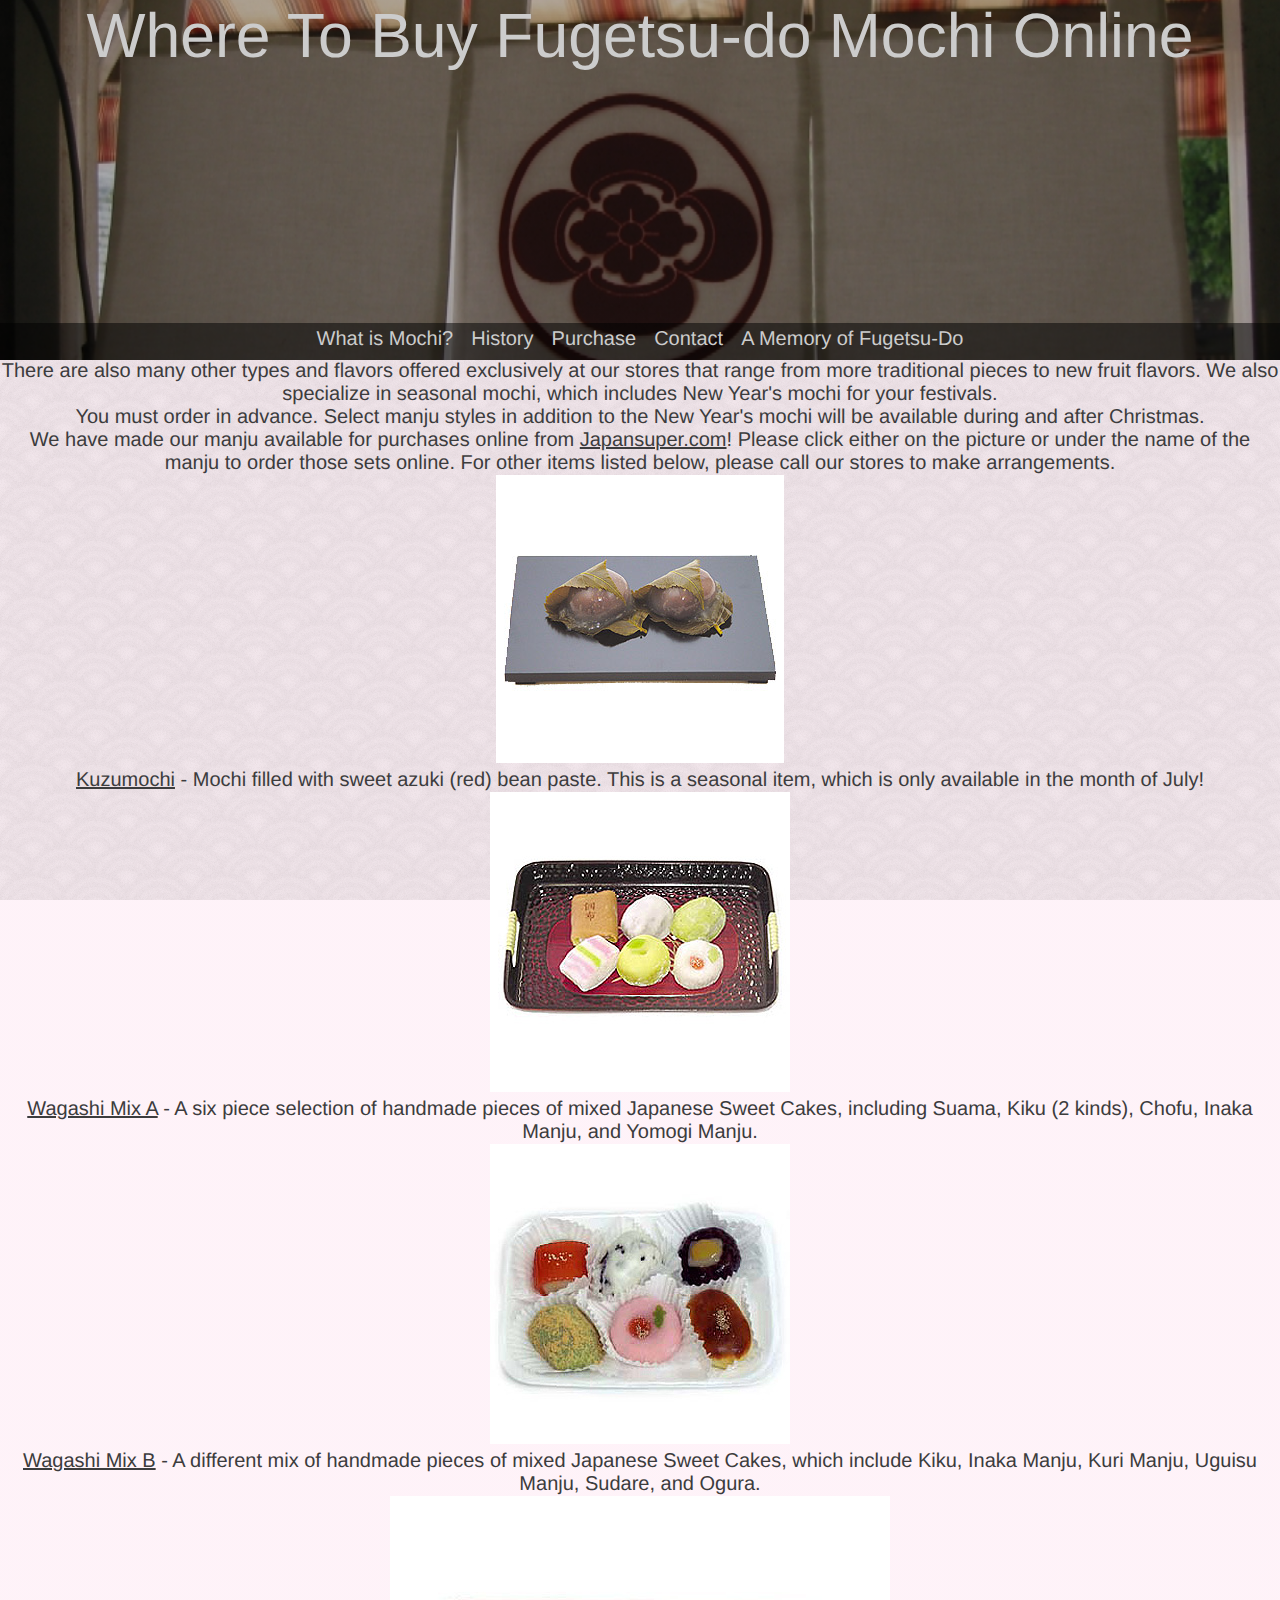
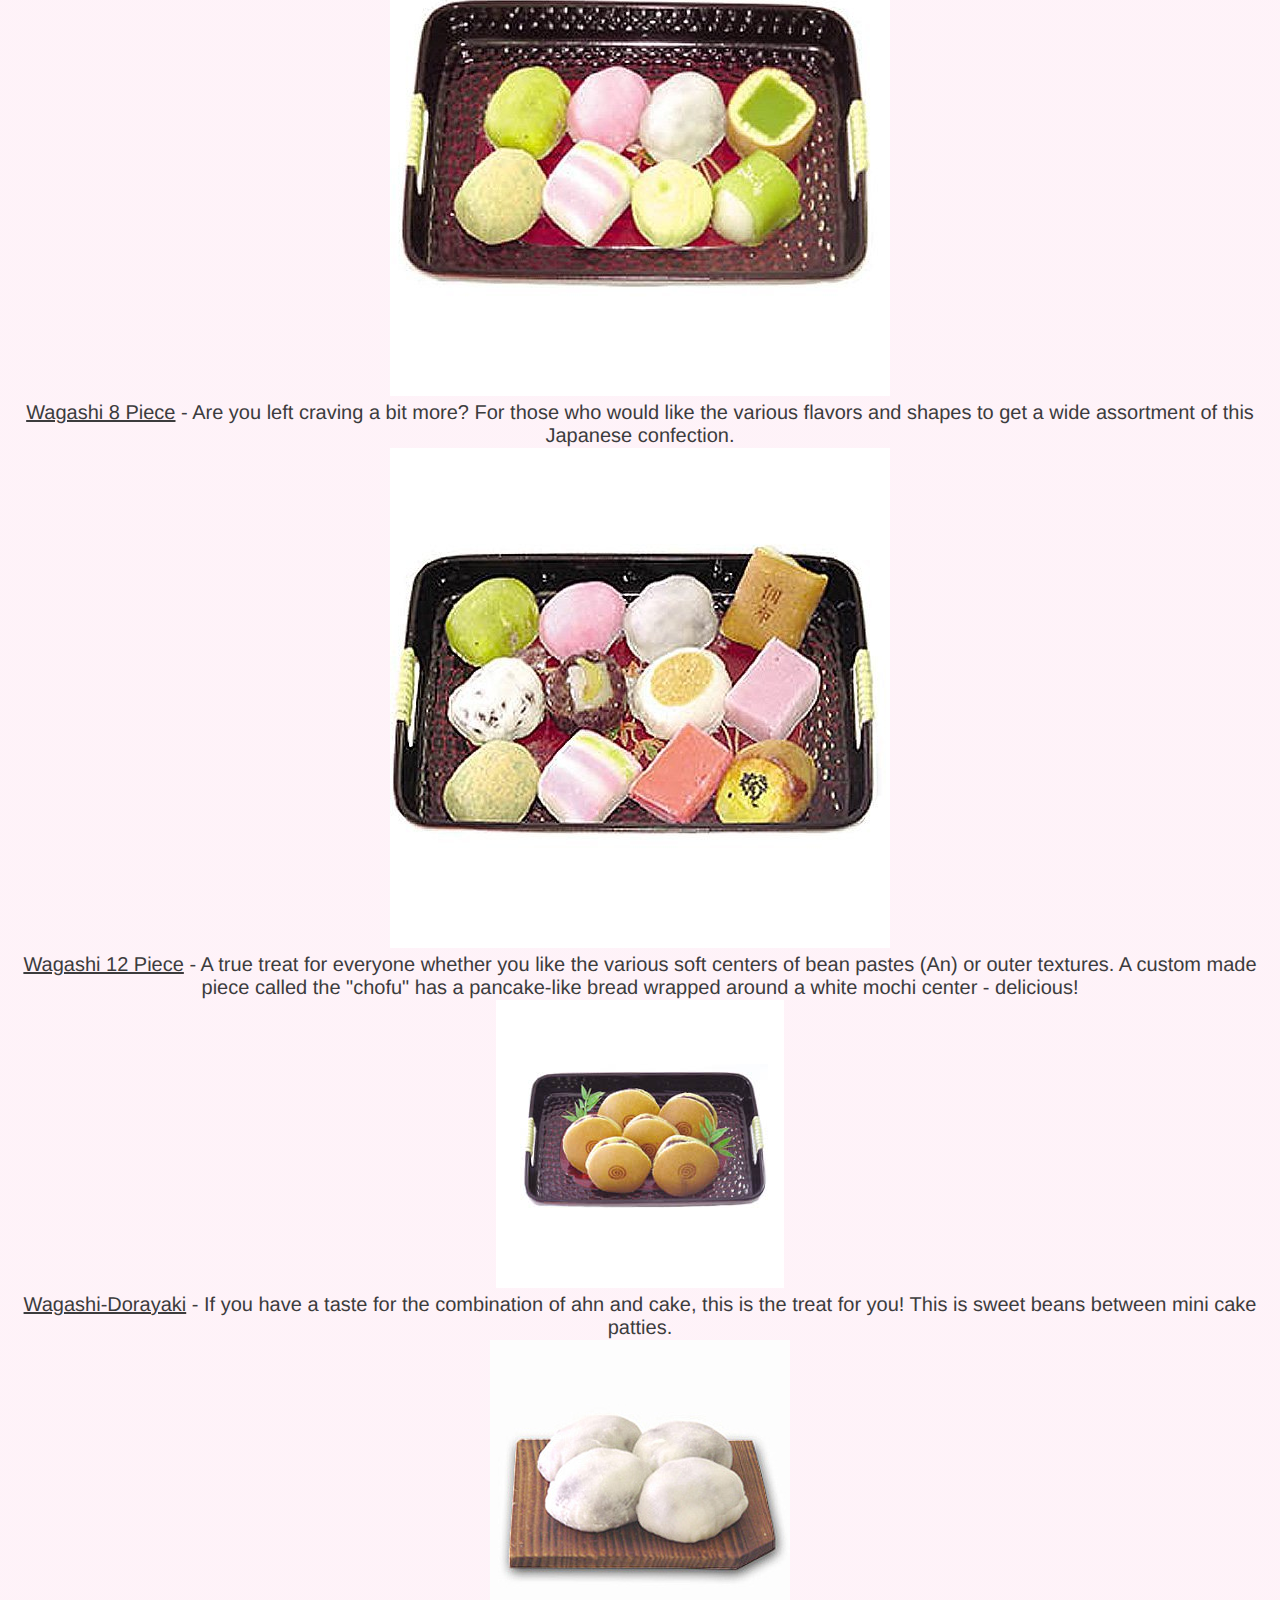
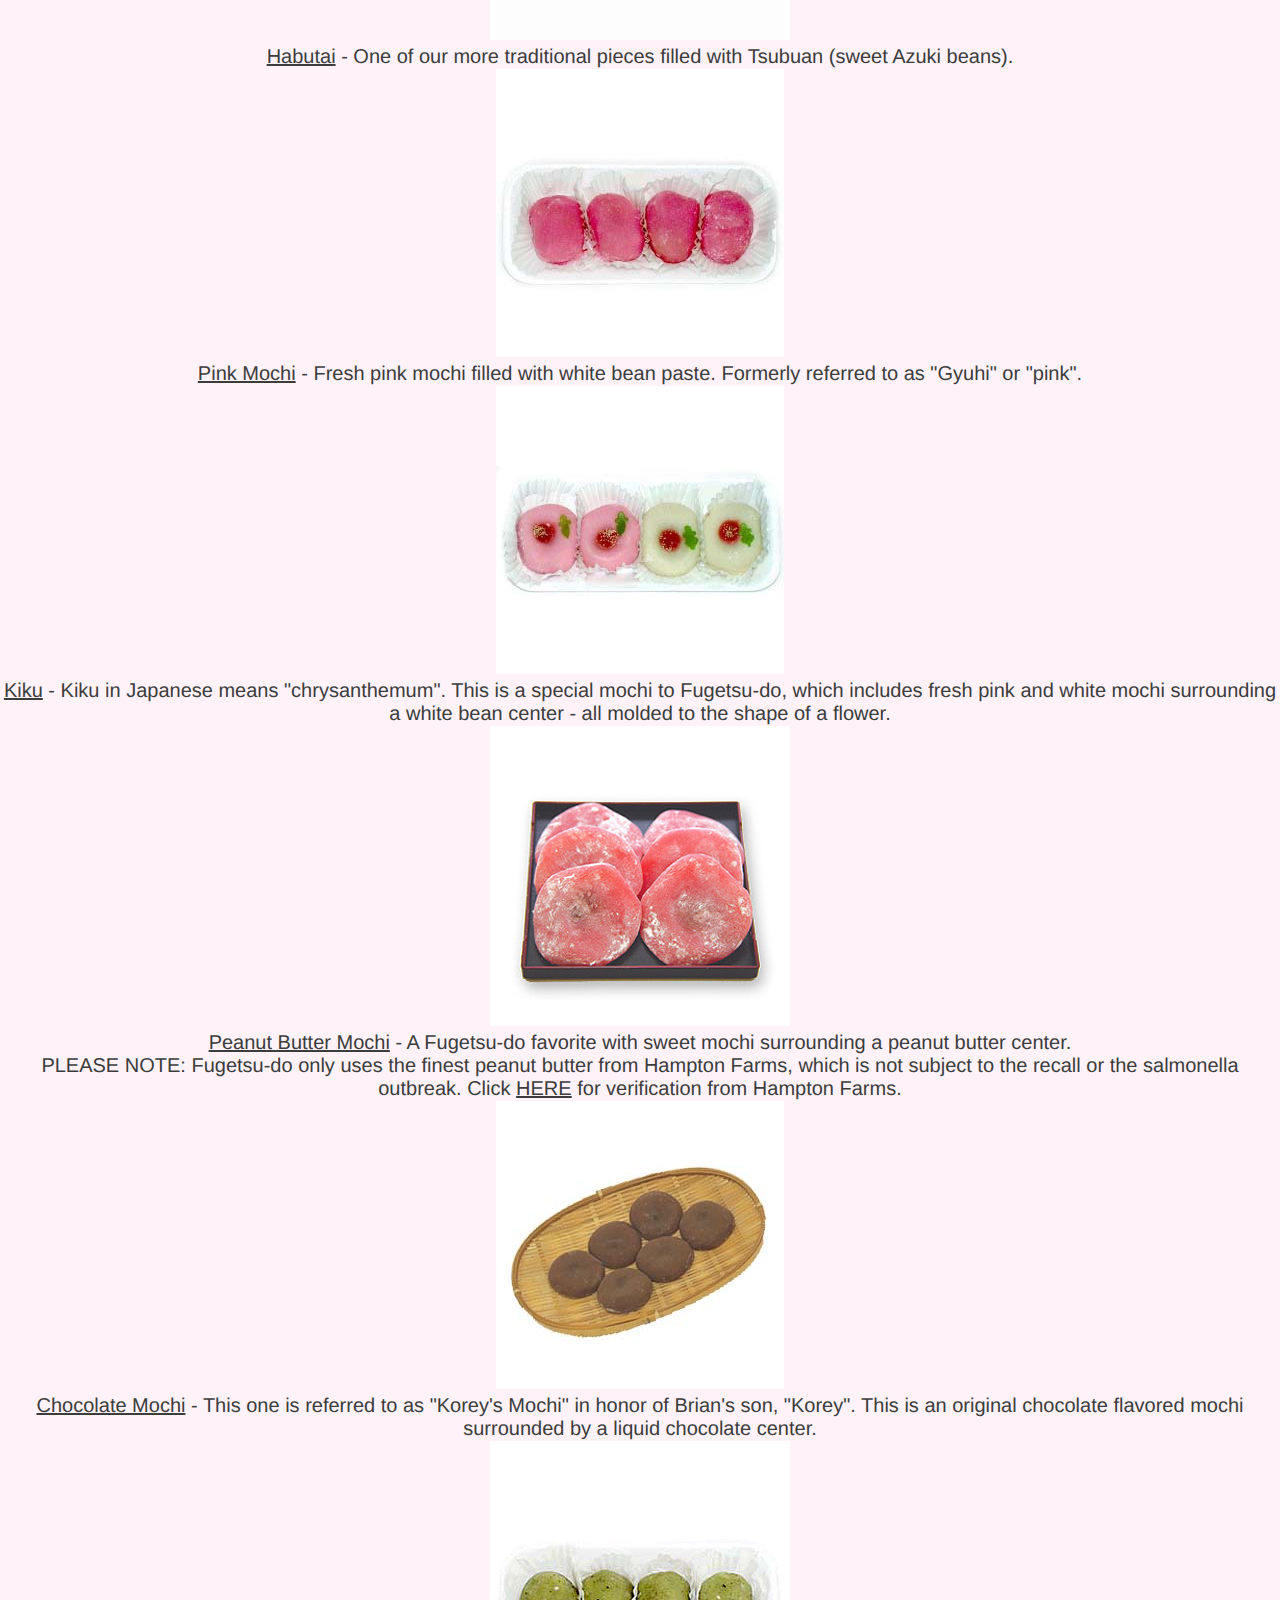
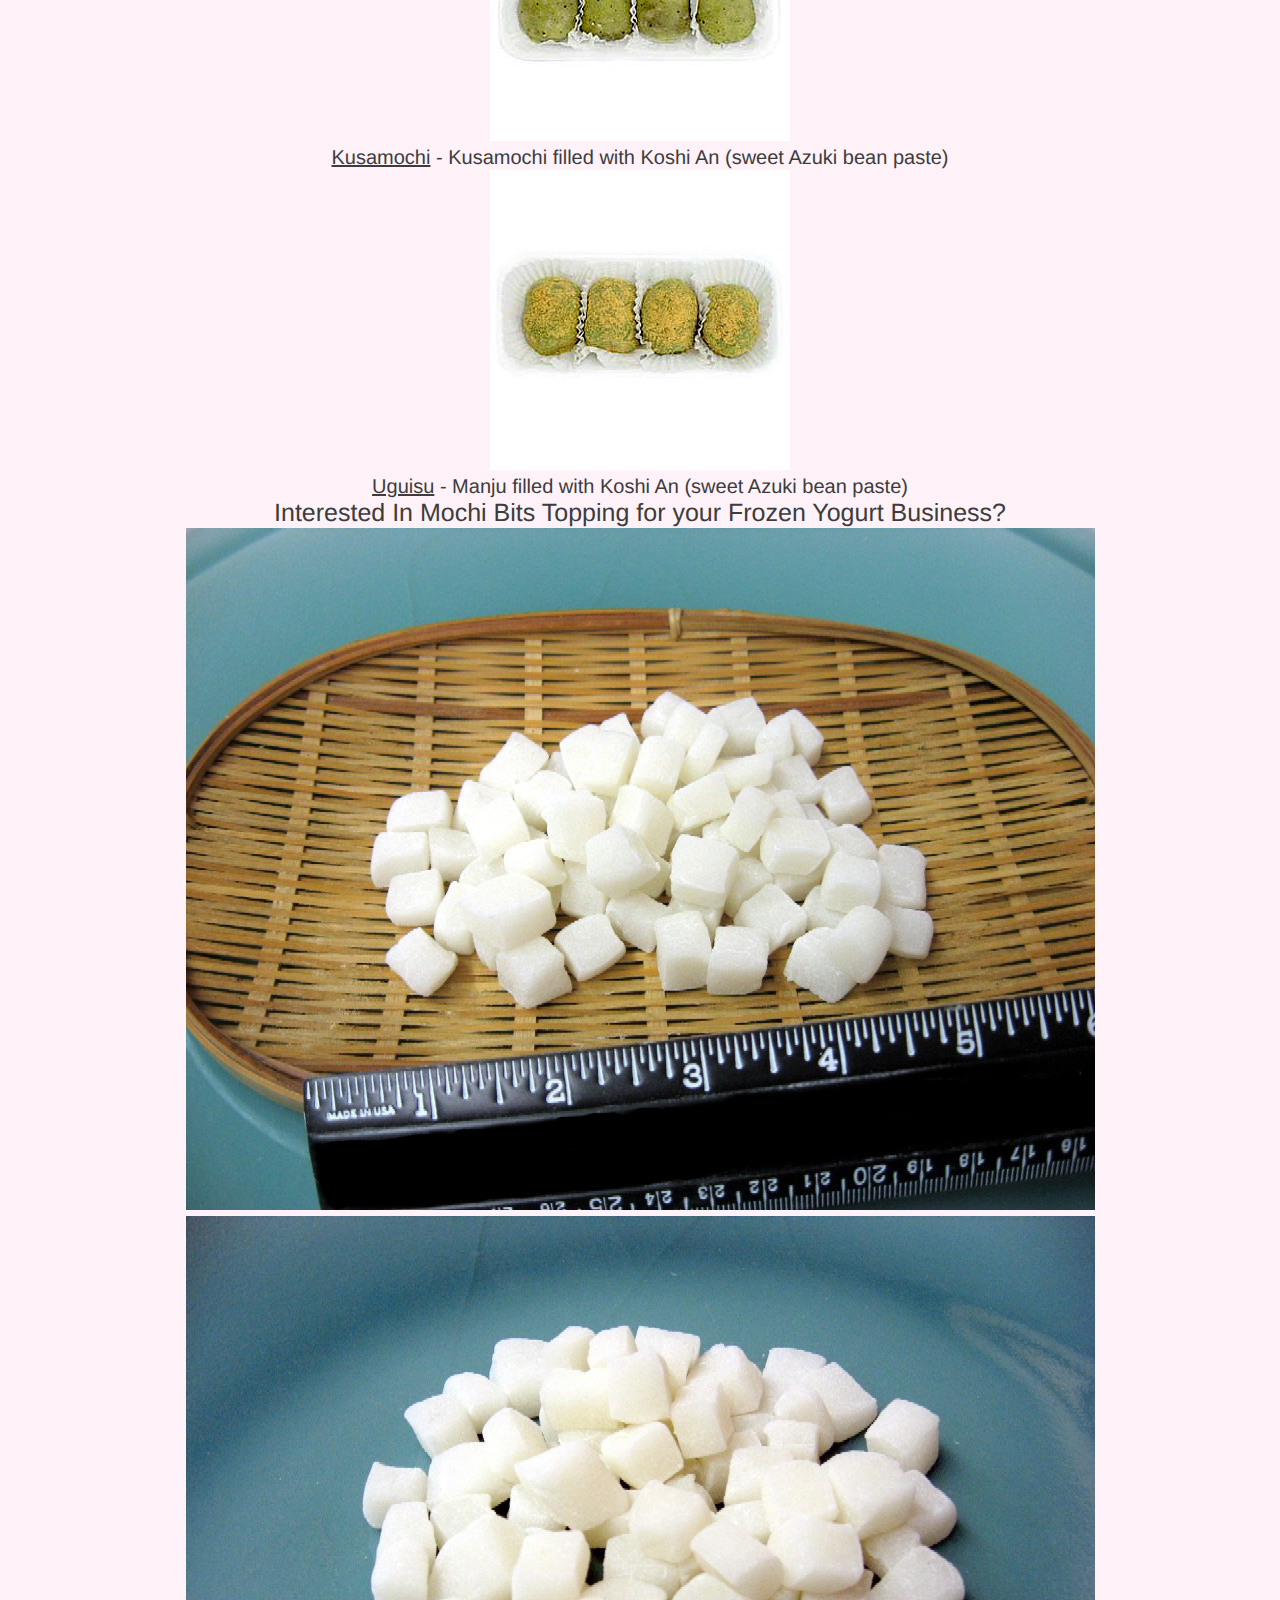
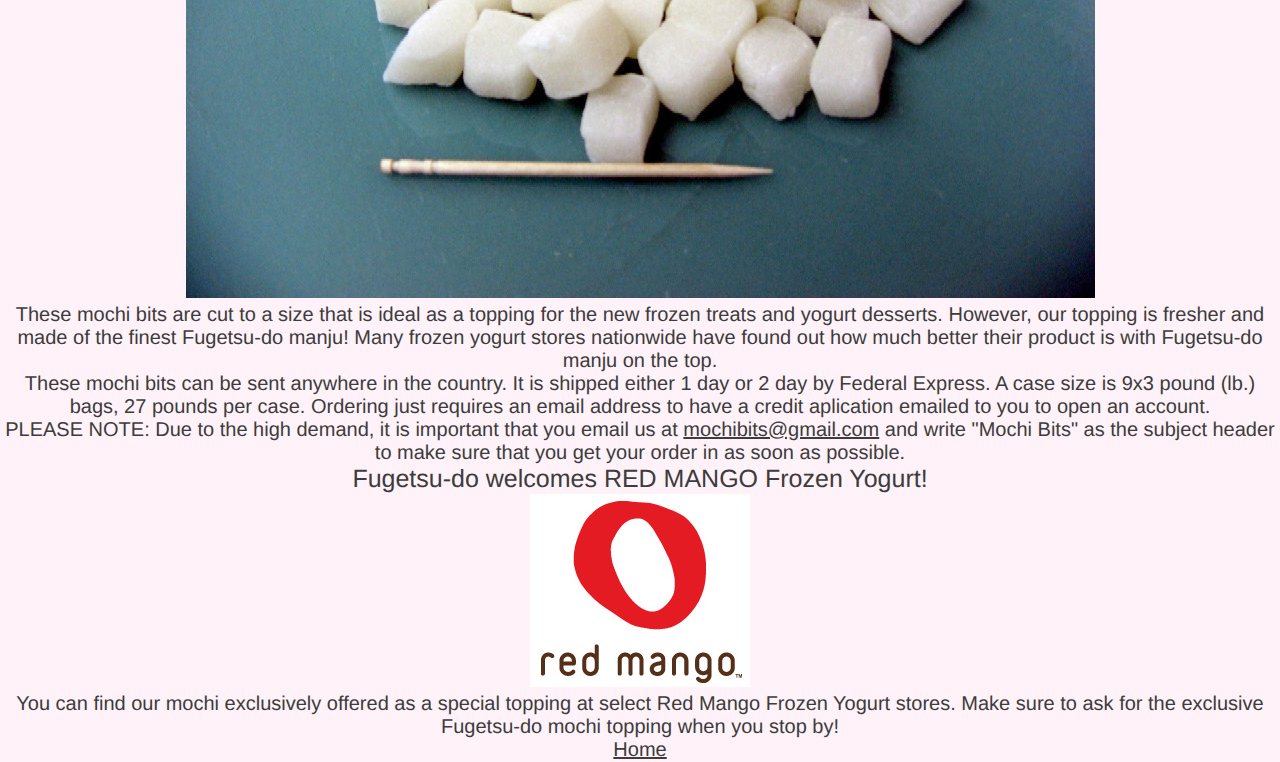
==== commit 1cd406b6: "Adds nav to all pages" ====
--- a/buymochi.html
+++ b/buymochi.html
@@ -8,6 +8,15 @@
 <body>
   <header>
     <h1>Where To Buy Fugetsu-do Mochi Online</h1>
+    <nav>
+      <ul>
+        <li><a href="mochi.html">What is Mochi?</a></li>
+        <li><a href="history.html">History</a></li>
+        <li><a href="buymochi.html">Purchase</a></li>
+        <li><a href="contact.html">Contact</a></li>
+        <li><a href="memory.html">A Memory of Fugetsu-Do</a></li>
+      </ul>
+    </nav>
   </header>
   <main>
     <p>There are also many other types and flavors offered exclusively at our stores that range from more traditional pieces to new fruit flavors. We also specialize in seasonal mochi, which includes New Year's mochi for your festivals.</p>
--- a/styles/style.css
+++ b/styles/style.css
@@ -27,7 +27,7 @@
   position: relative;
   background: linear-gradient(rgba(0, 0, 0, 0.3), rgba(0, 0, 0, 0.3)), url(../images/memory/entrymon.jpg) no-repeat center;
   background-size: cover;
-  height: 35vh;
+  height: 40vh;
   color: #ccc;
   overflow: hidden;
 }
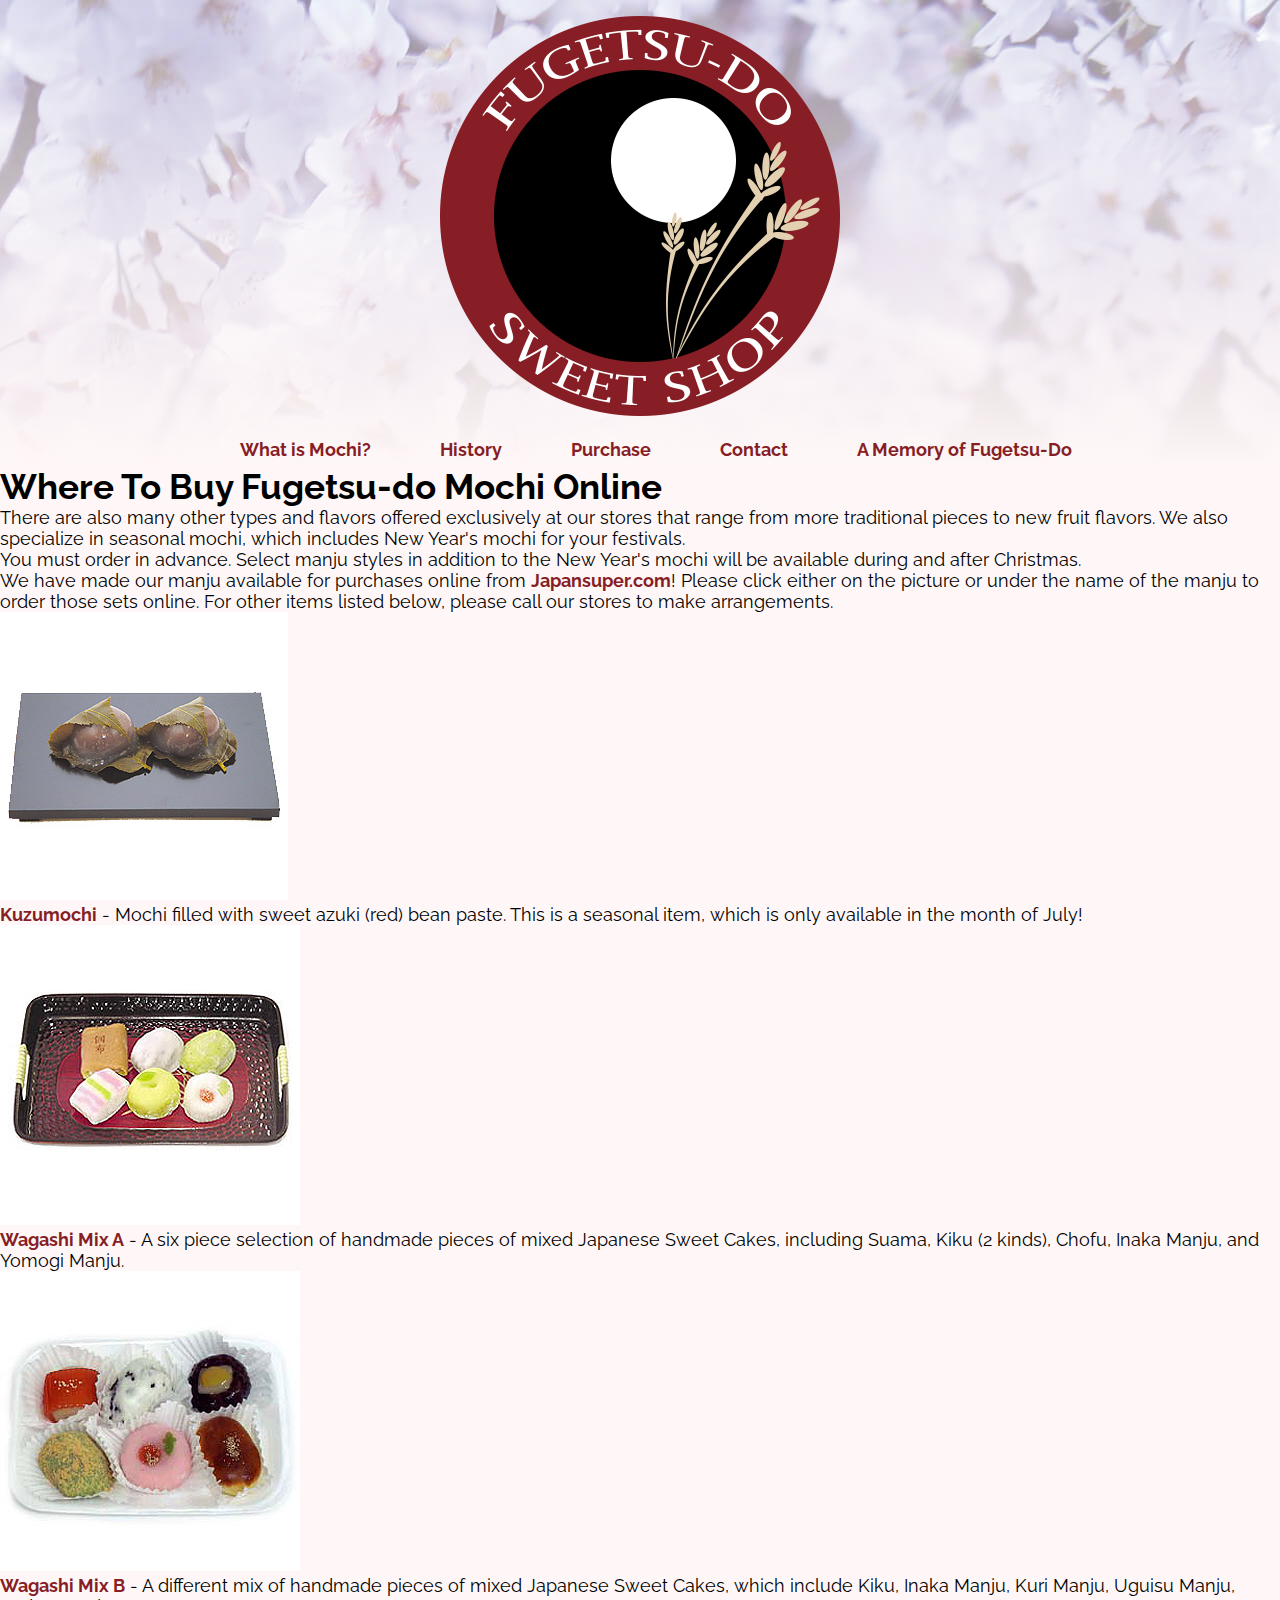
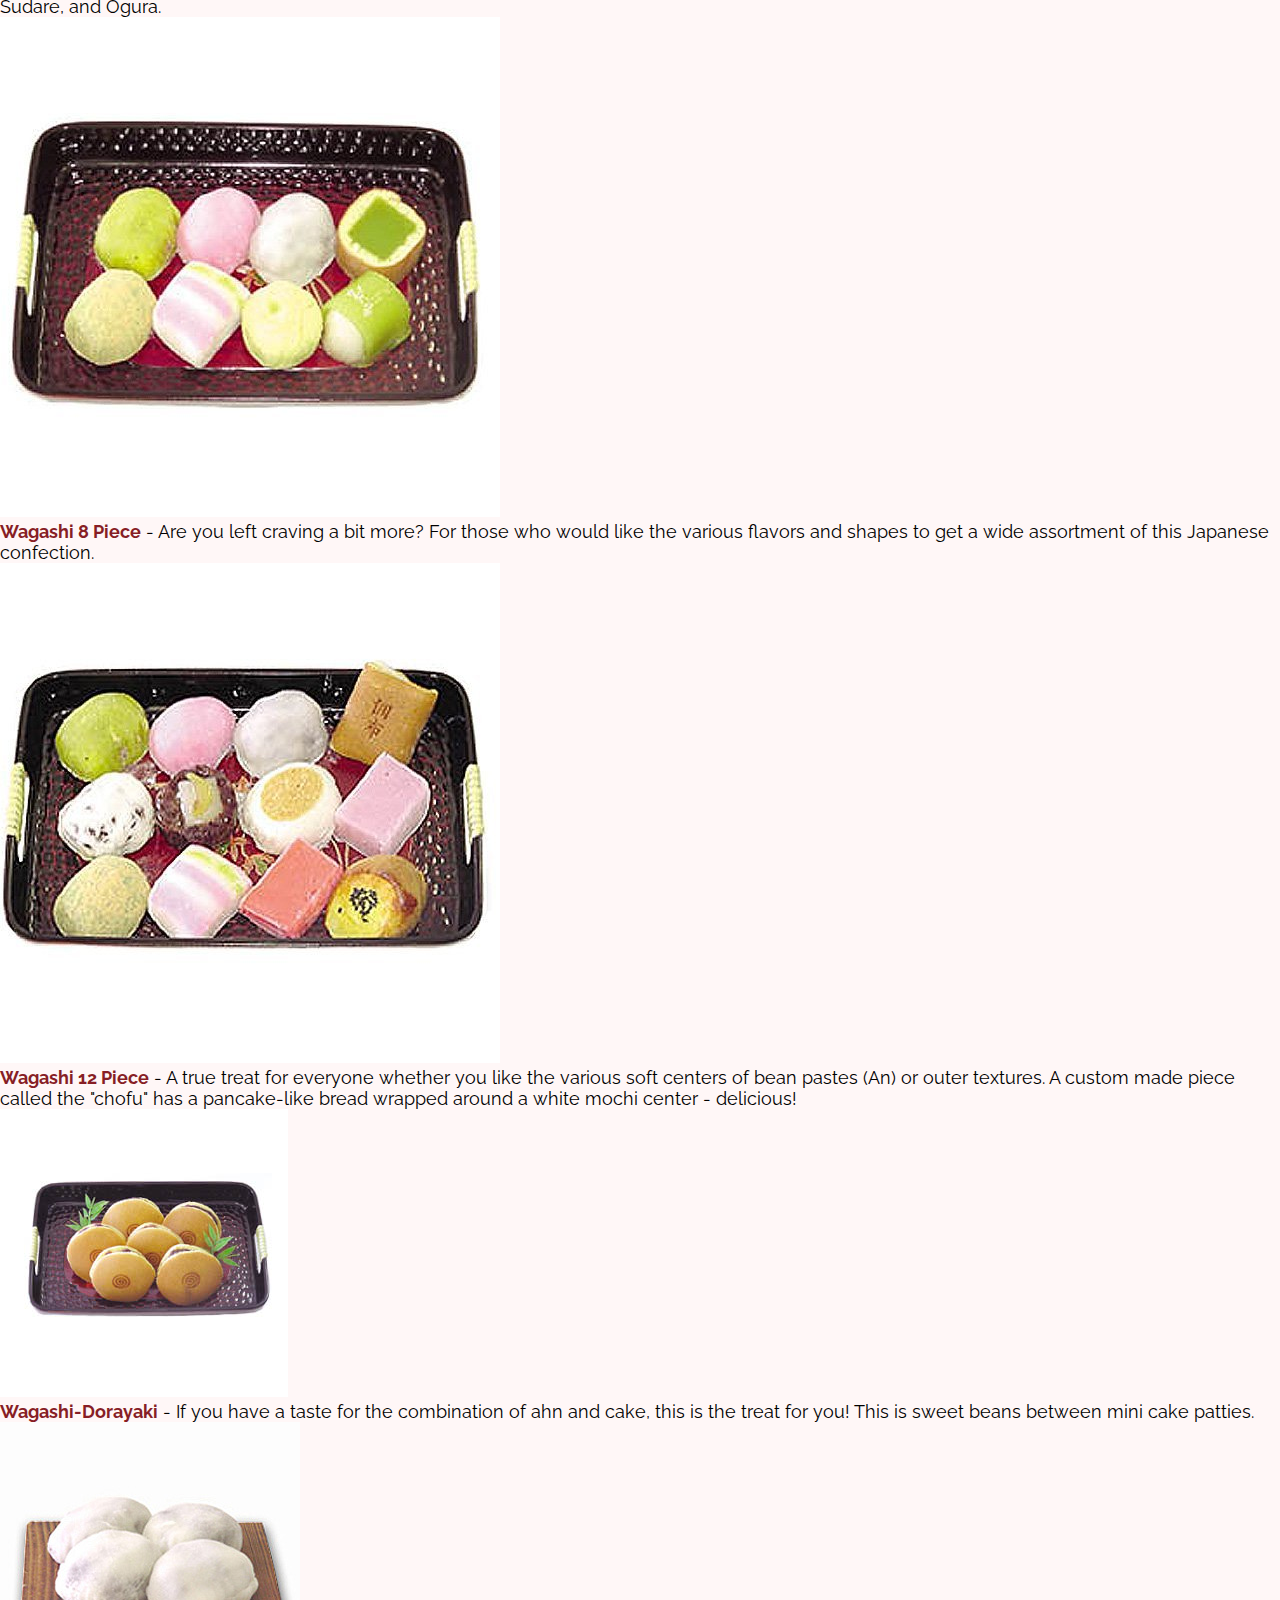
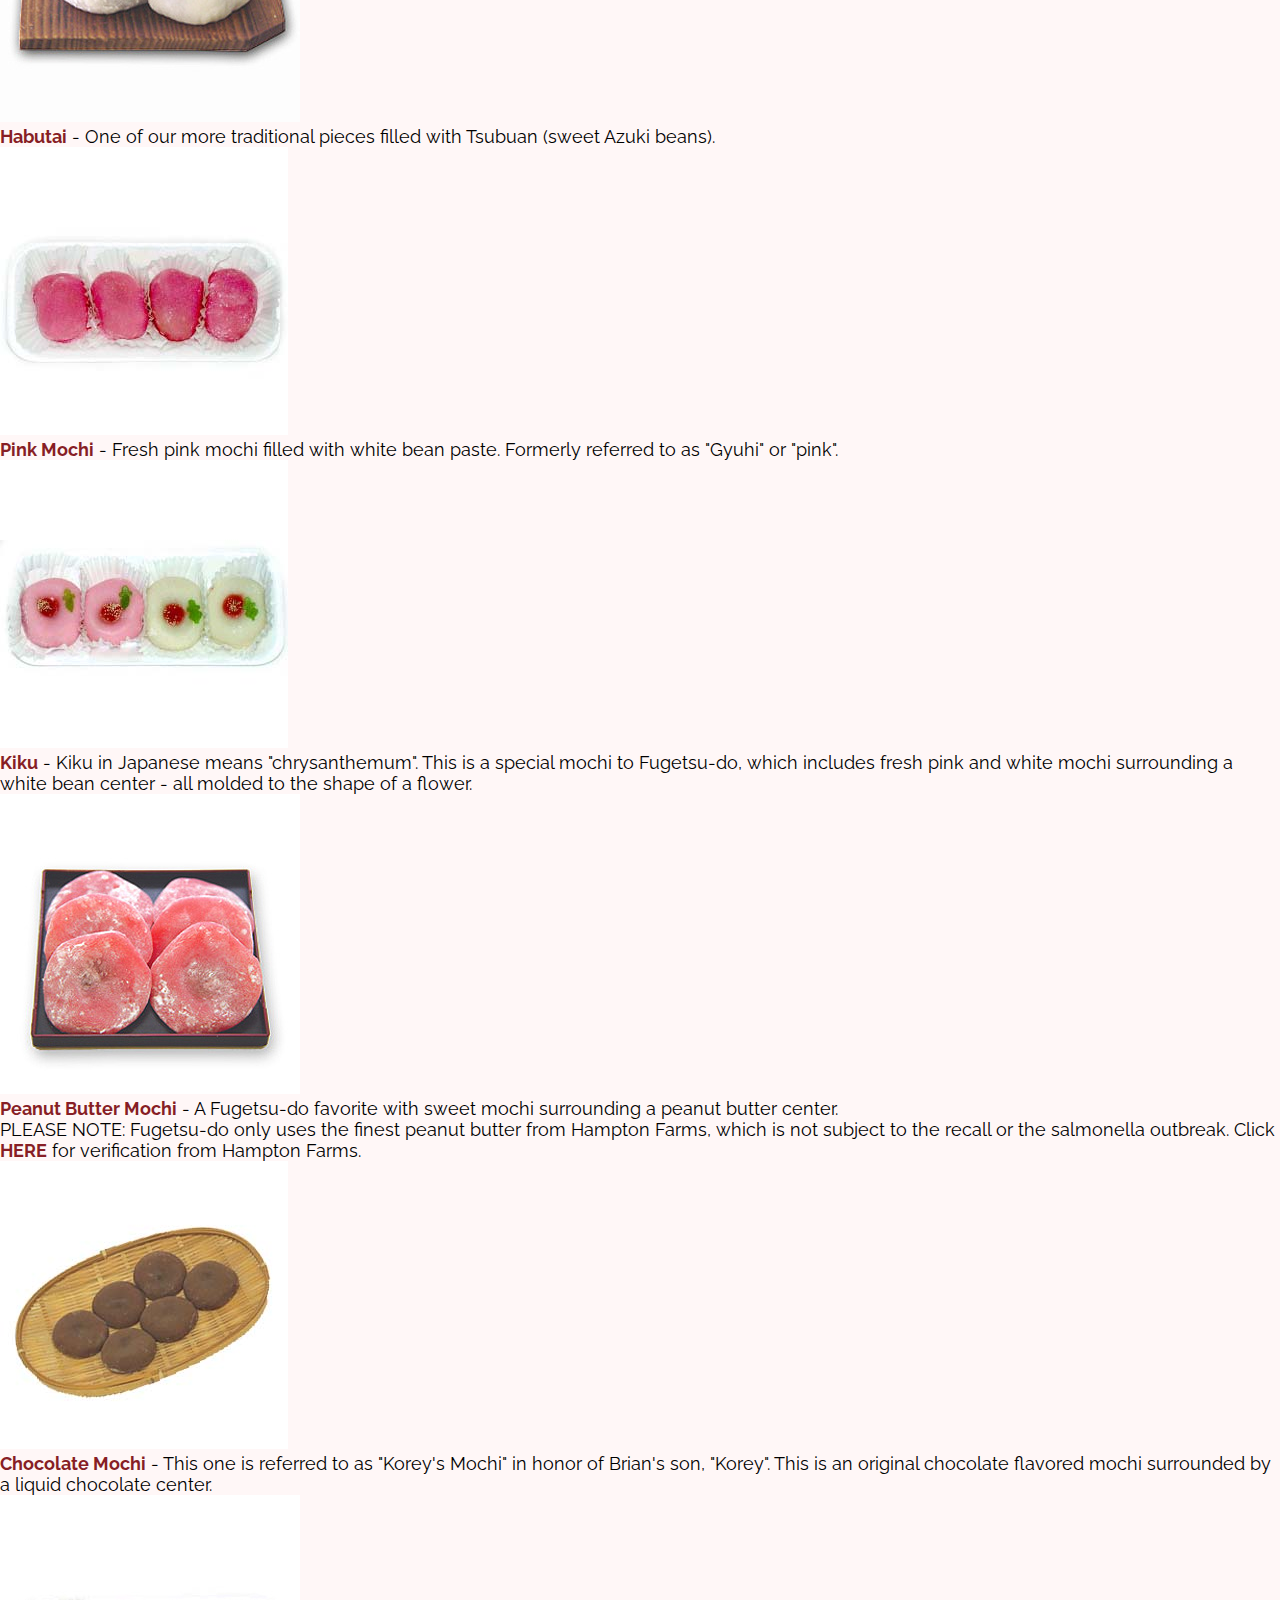
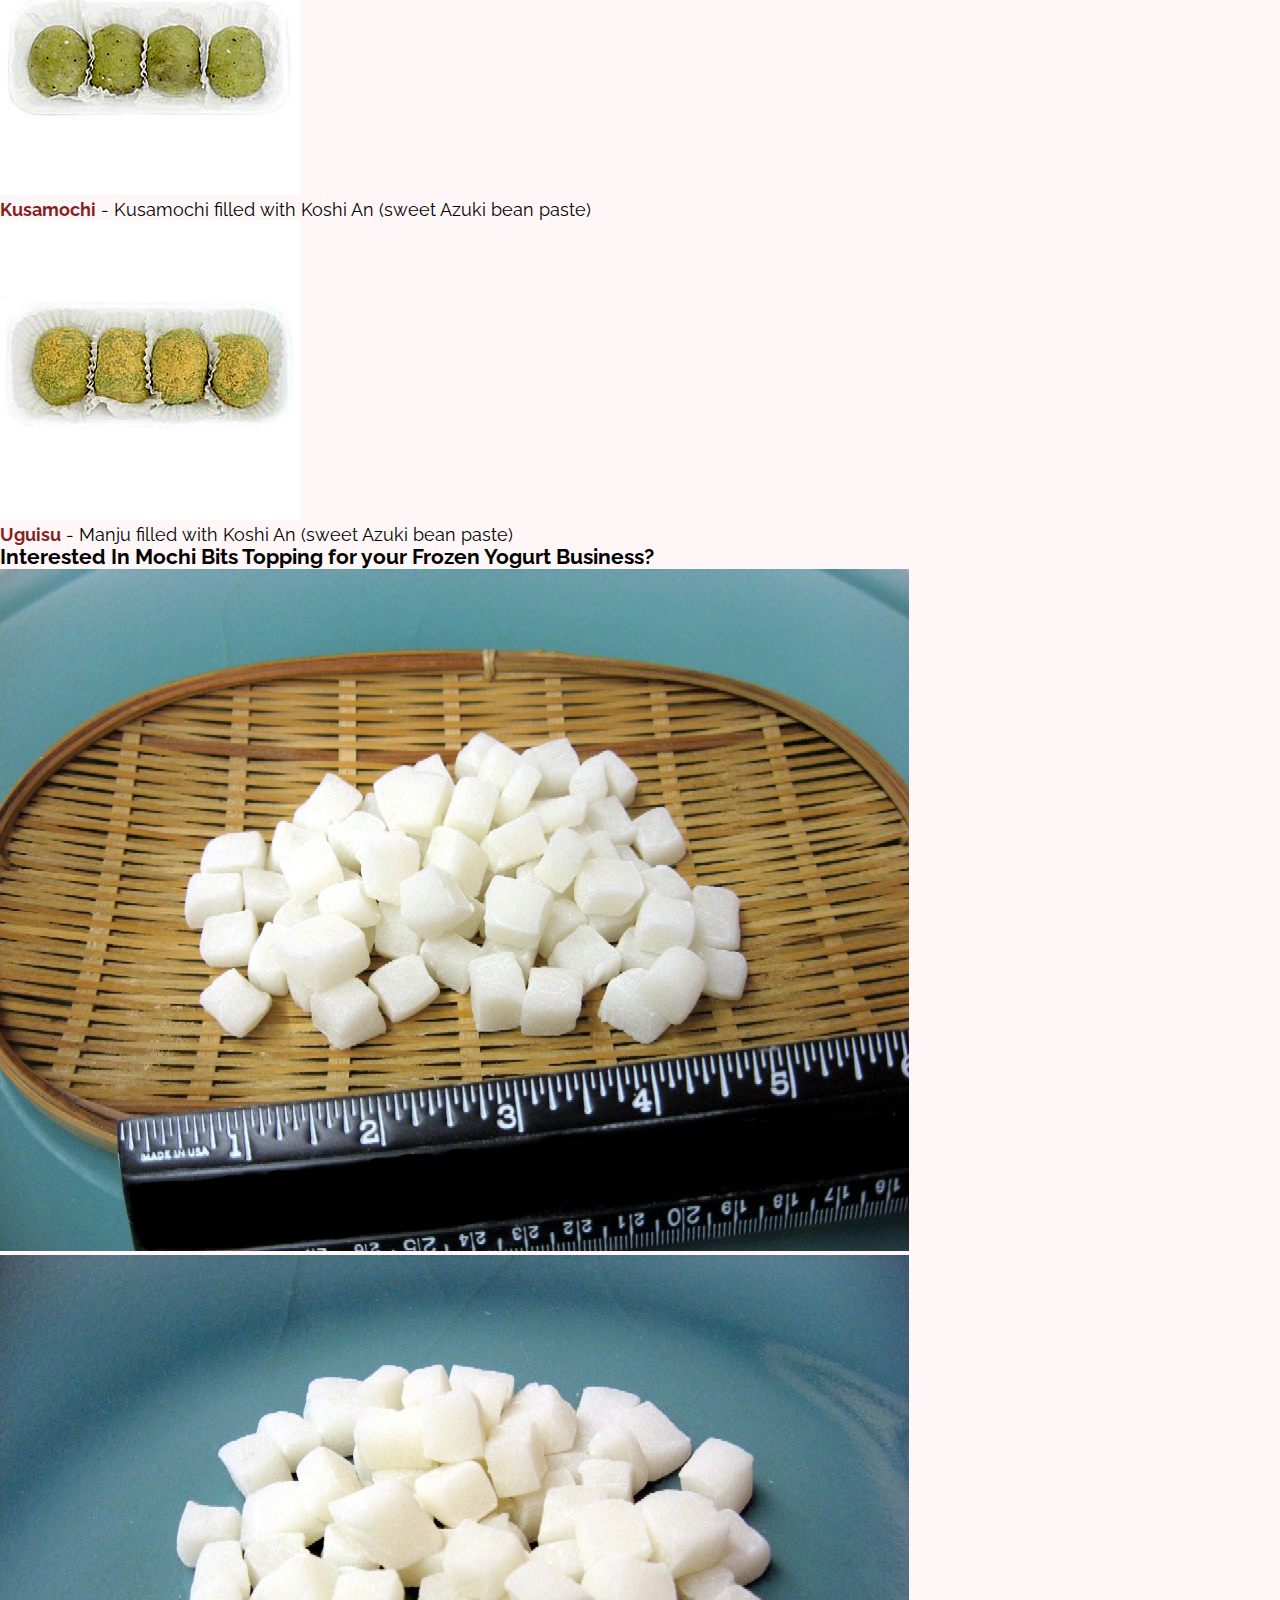
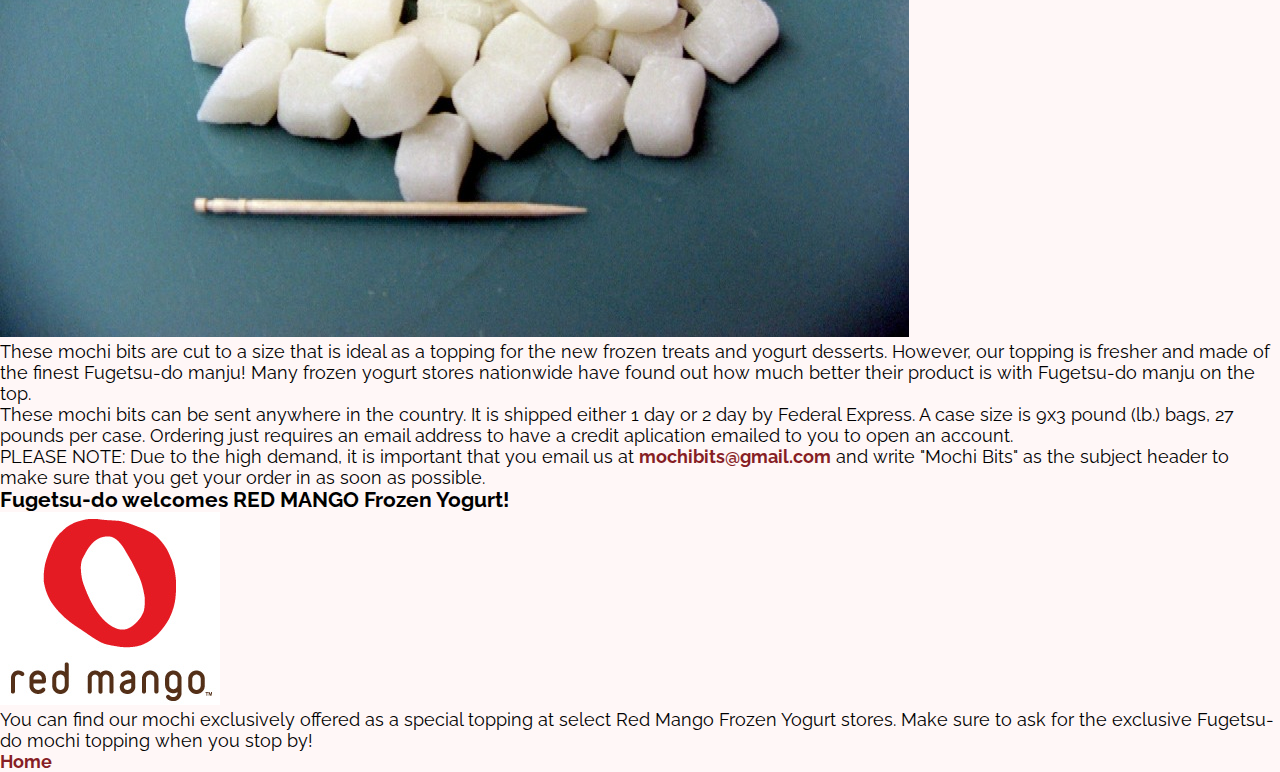
==== commit 858ef6c5: "Add styles for other pages" ====
--- a/buymochi.html
+++ b/buymochi.html
@@ -3,11 +3,12 @@
 <head>
   <title>Buy Our Mochi!</title>
   <meta name="keywords" content="Japanese food, Japanese confectionery, Japanese, mochi, manju, Los Angeles, Little Tokyo, Japanese American, Japanese American Businesses, Japanese confectionary, confectionery, confectionary, confectioners, Japanese confectioners, gyuhi, anh, habutai, kusamochi, kiku, wagashi, dorayaki, manjyu, kashiwa, sweet rice, Fugetsudo, Fugetsudousa, kinako, mochigome">
-  <link rel="stylesheet" href="styles/style.css" type="text/css">
+  <link href="https://fonts.googleapis.com/css?family=Raleway" rel="stylesheet">
+  <link rel="stylesheet" href="styles/css/buymochi.css" type="text/css">
 </head>
 <body>
   <header>
-    <h1>Where To Buy Fugetsu-do Mochi Online</h1>
+    <div class="logo"><img src="images/fugetsu-do.png"></div>
     <nav>
       <ul>
         <li><a href="mochi.html">What is Mochi?</a></li>
@@ -19,6 +20,7 @@
     </nav>
   </header>
   <main>
+    <h1>Where To Buy Fugetsu-do Mochi Online</h1>
     <p>There are also many other types and flavors offered exclusively at our stores that range from more traditional pieces to new fruit flavors. We also specialize in seasonal mochi, which includes New Year's mochi for your festivals.</p>
     <p>You must order in advance. Select manju styles in addition to the New Year's mochi will be available during and after Christmas.</p>
     <p>We have made our manju available for purchases online from <a href="http://www.japansuper.com/cgi-bin/htmlos.cgi/00437.1.4692314252716586885/super/storecatpage.html">Japansuper.com</a>! Please click either on the picture or under the name of the manju to order those sets online. For other items listed below, please call our stores to make arrangements.</p>
--- a/styles/css/buymochi.css
+++ b/styles/css/buymochi.css
@@ -0,0 +1,50 @@
+* {
+  margin: 0; }
+
+body {
+  box-sizing: border-box;
+  font-family: "Raleway", sans-serif;
+  font-size: 110%;
+  background-color: #fff7f7; }
+
+a {
+  text-decoration: none;
+  font-weight: bold;
+  color: #871e25; }
+
+header {
+  position: relative;
+  height: 50vh;
+  background: linear-gradient(rgba(255, 255, 255, 0.4), #fff7f7), url(../../images/cherry-blossoms.jpg) no-repeat center top fixed;
+  text-align: center;
+  padding-top: 1rem; }
+
+.logo {
+  height: 75%; }
+  .logo img {
+    max-width: 400px; }
+
+nav {
+  position: absolute;
+  bottom: 0;
+  width: 100%; }
+  nav ul {
+    display: block;
+    text-align: center;
+    padding: 0; }
+    nav ul li {
+      display: inline-block;
+      height: 2rem;
+      list-style-type: none;
+      line-height: 2rem;
+      margin: 0 2rem;
+      border-radius: 3px; }
+      nav ul li a {
+        display: block;
+        width: calc(100% + 2rem); }
+      nav ul li :hover {
+        color: #fff7f7;
+        background: linear-gradient(#a03038, #871e25);
+        transition-duration: 0.3s; }
+
+/*# sourceMappingURL=buymochi.css.map */
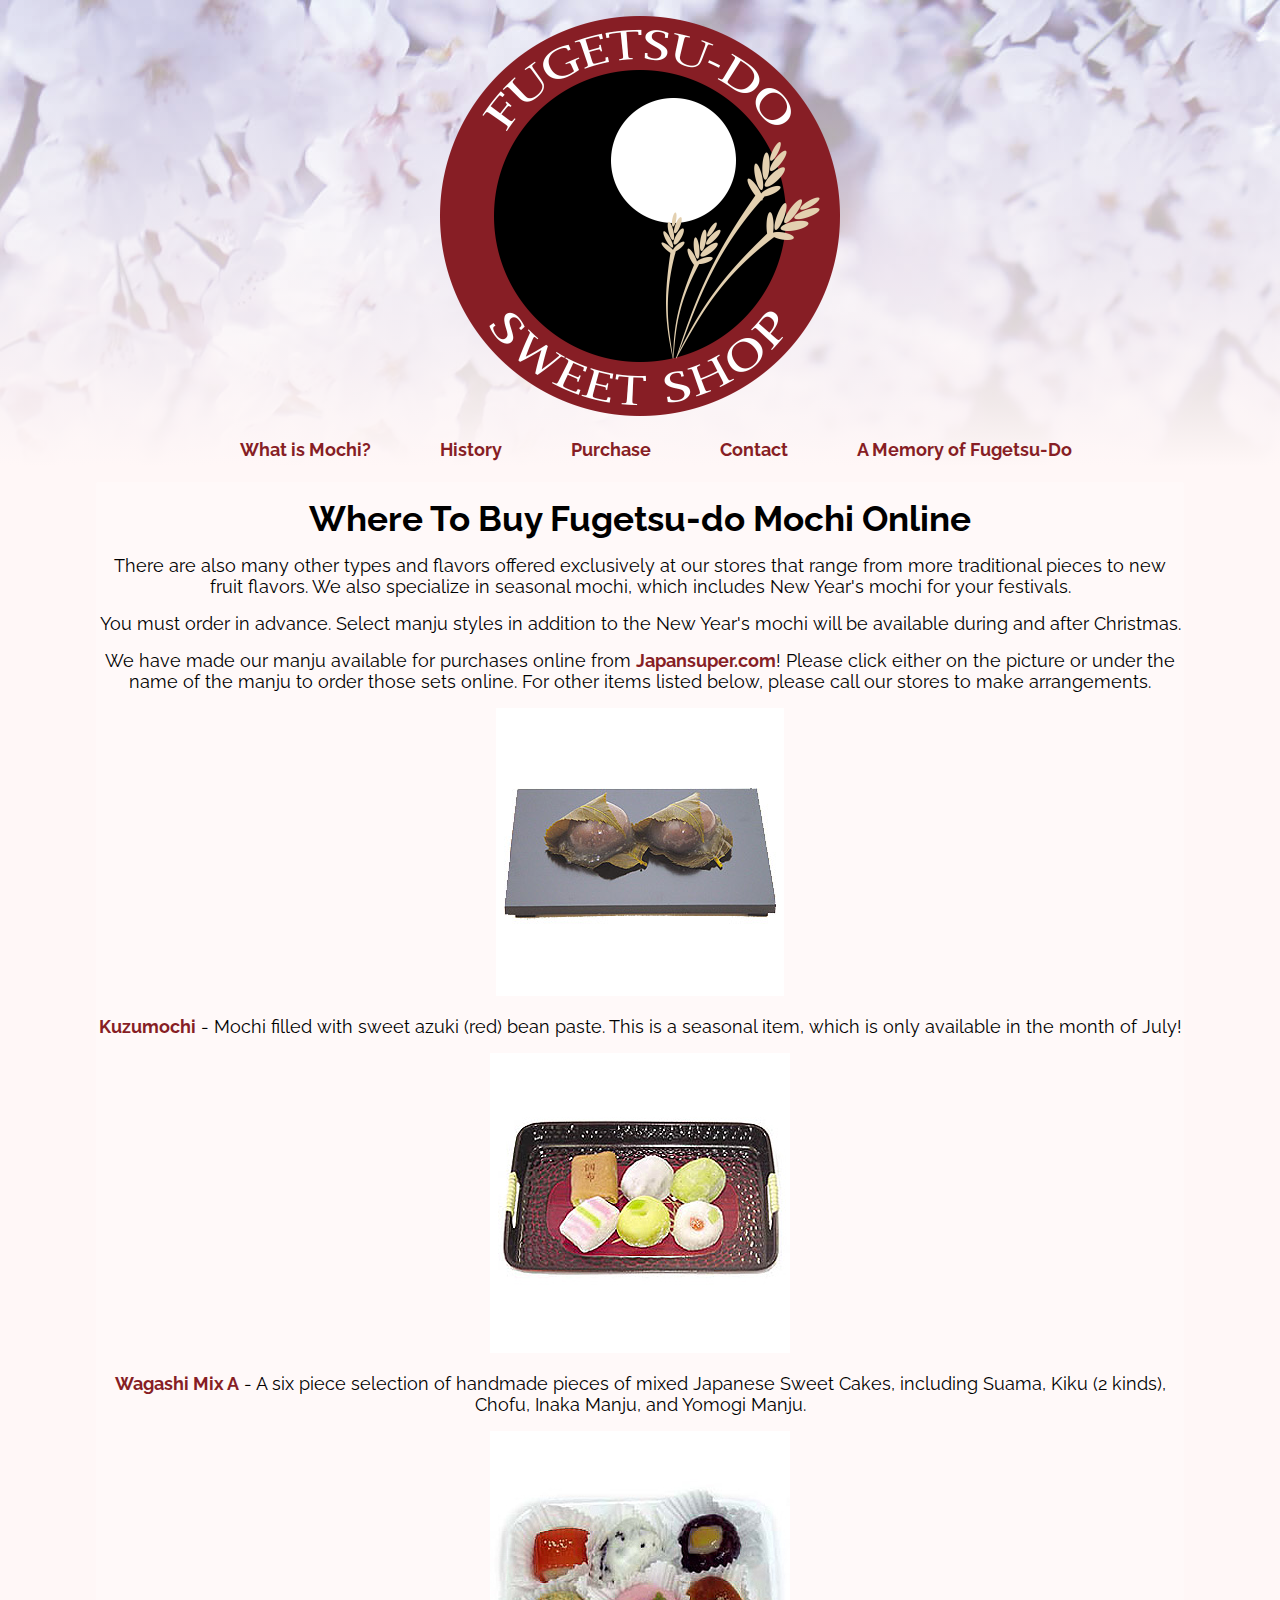
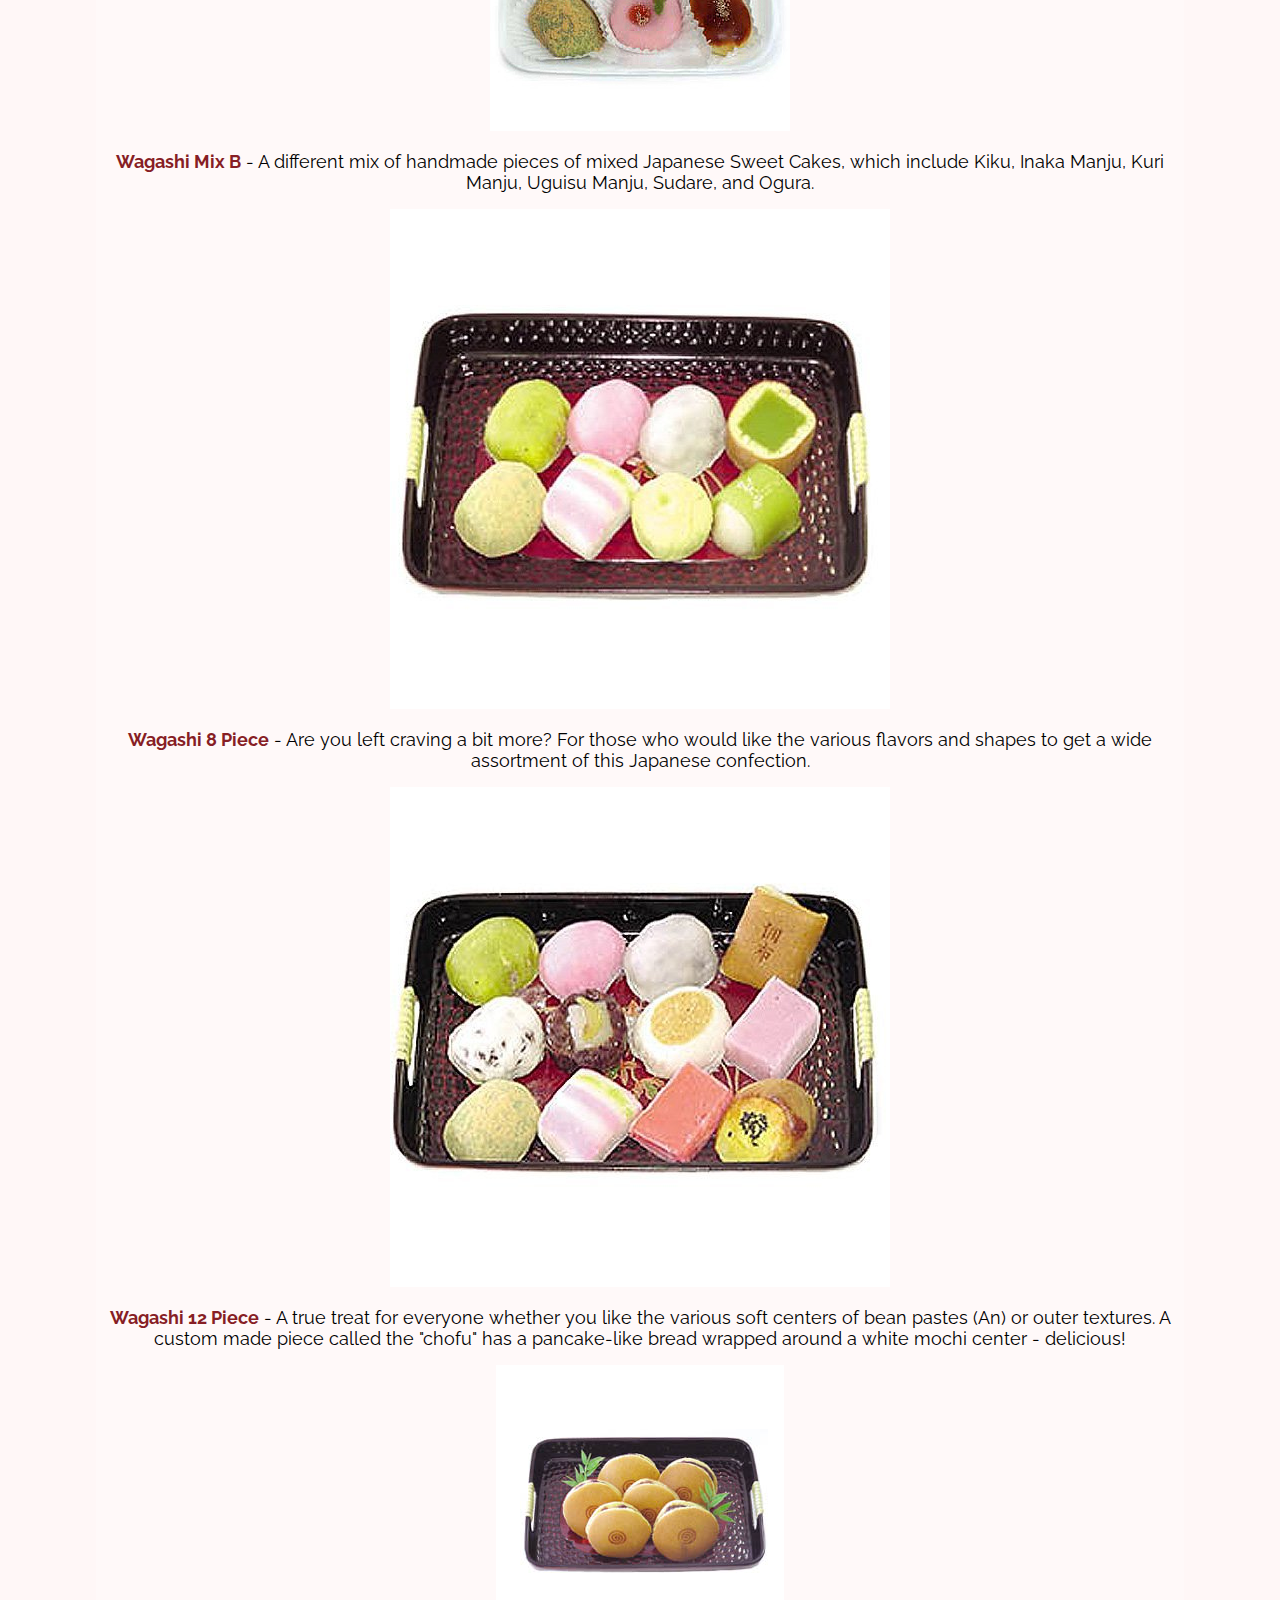
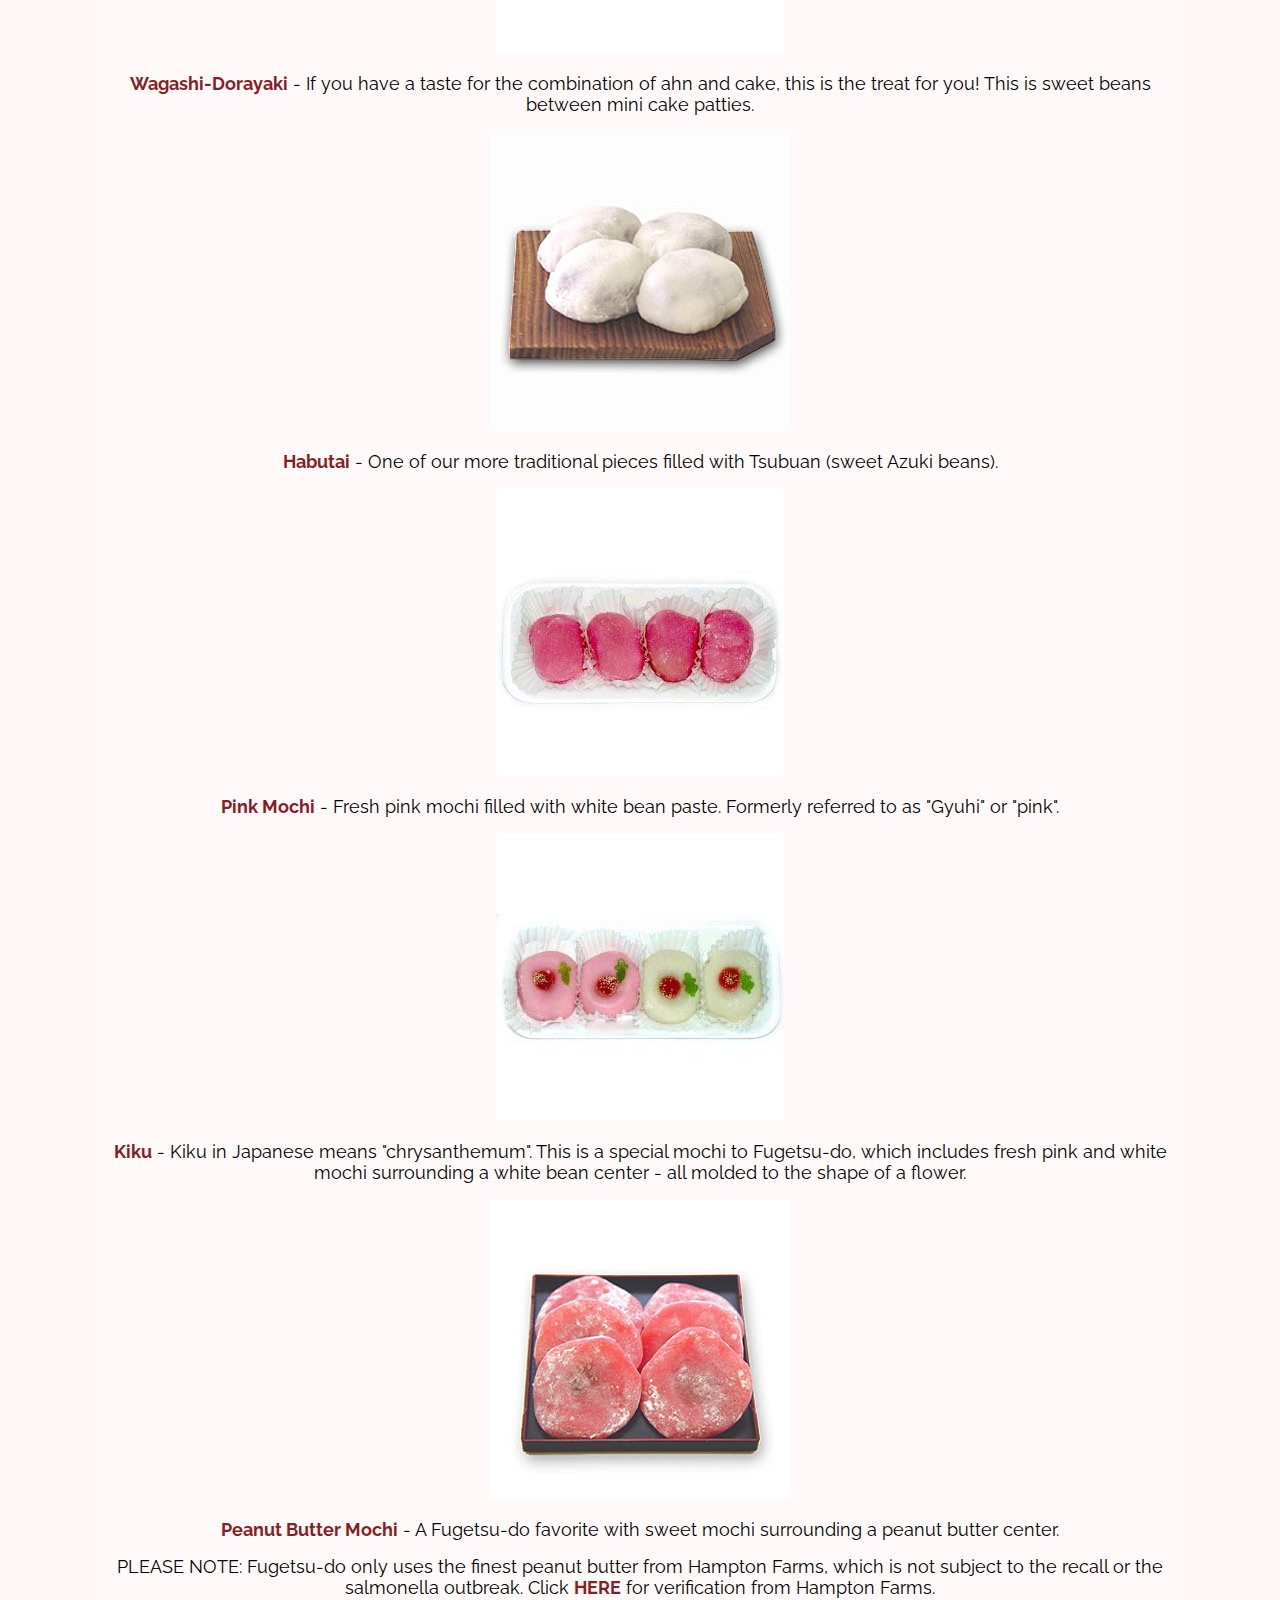
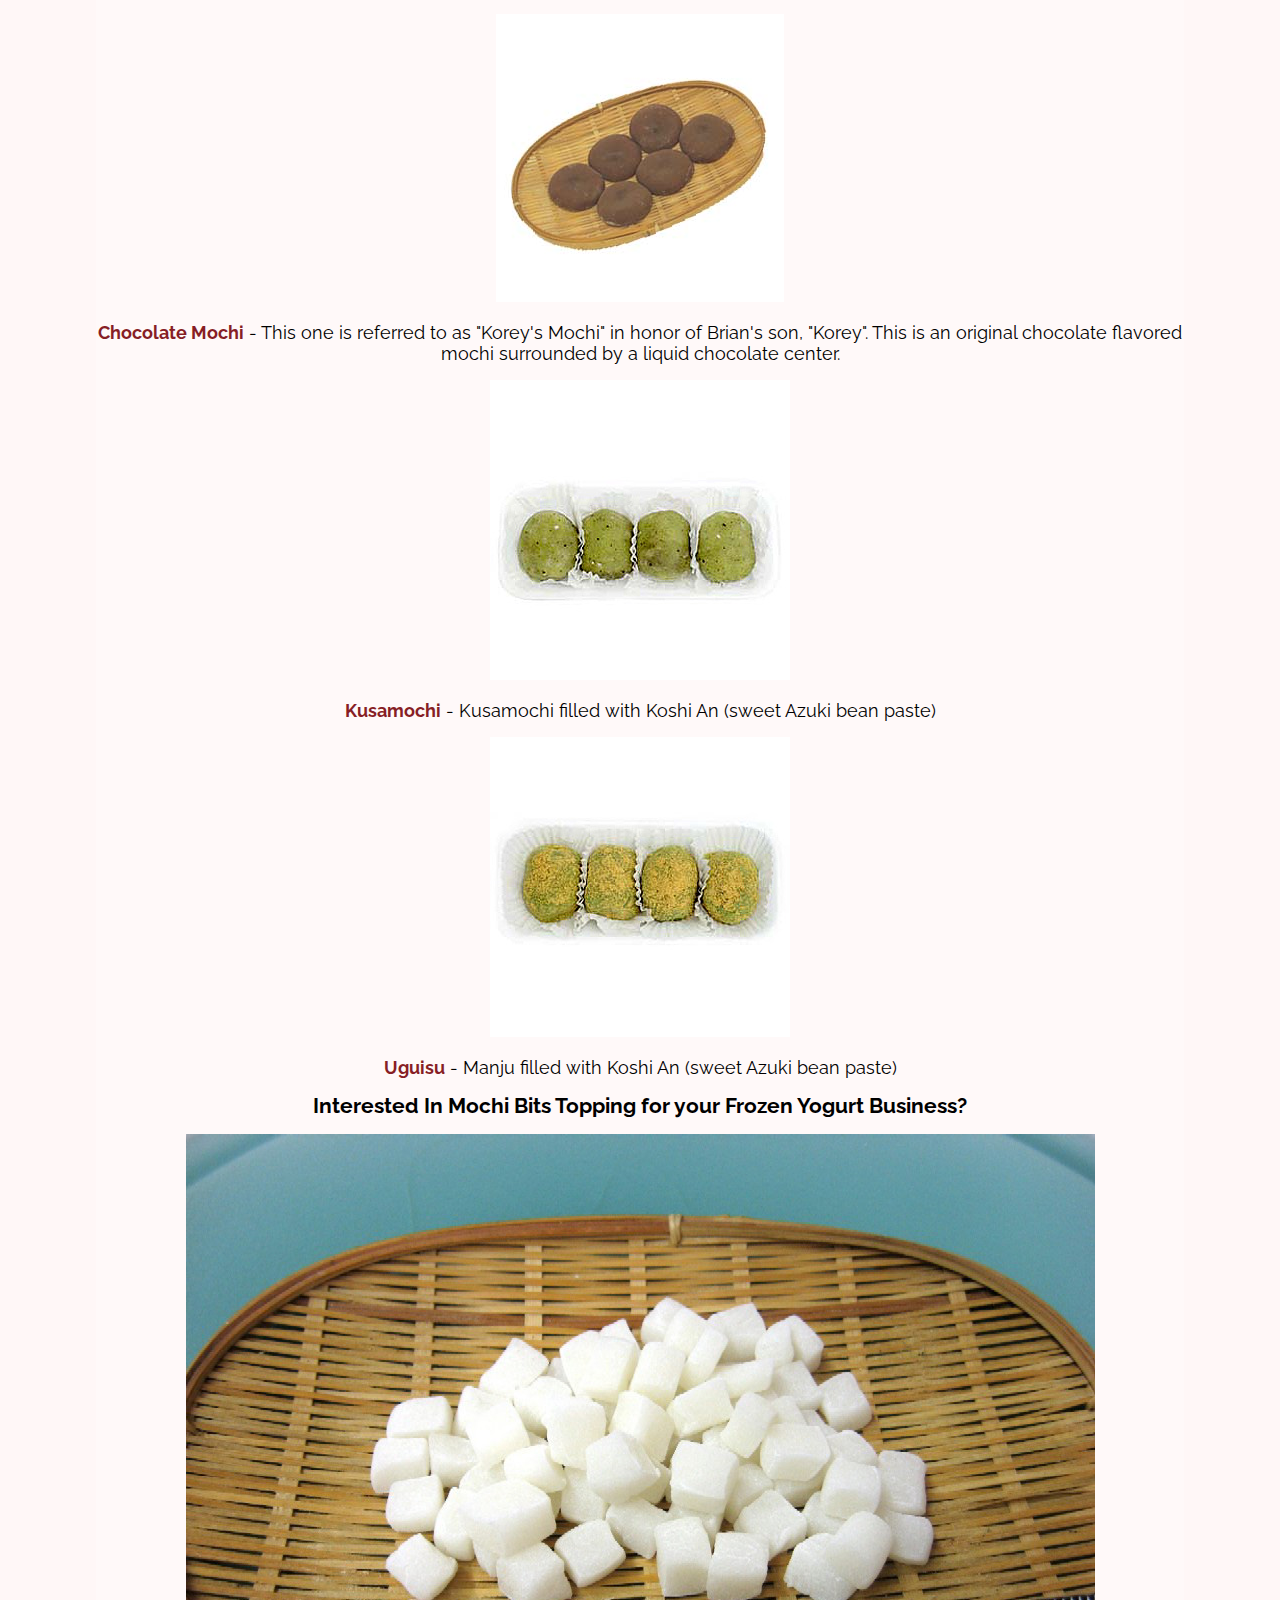
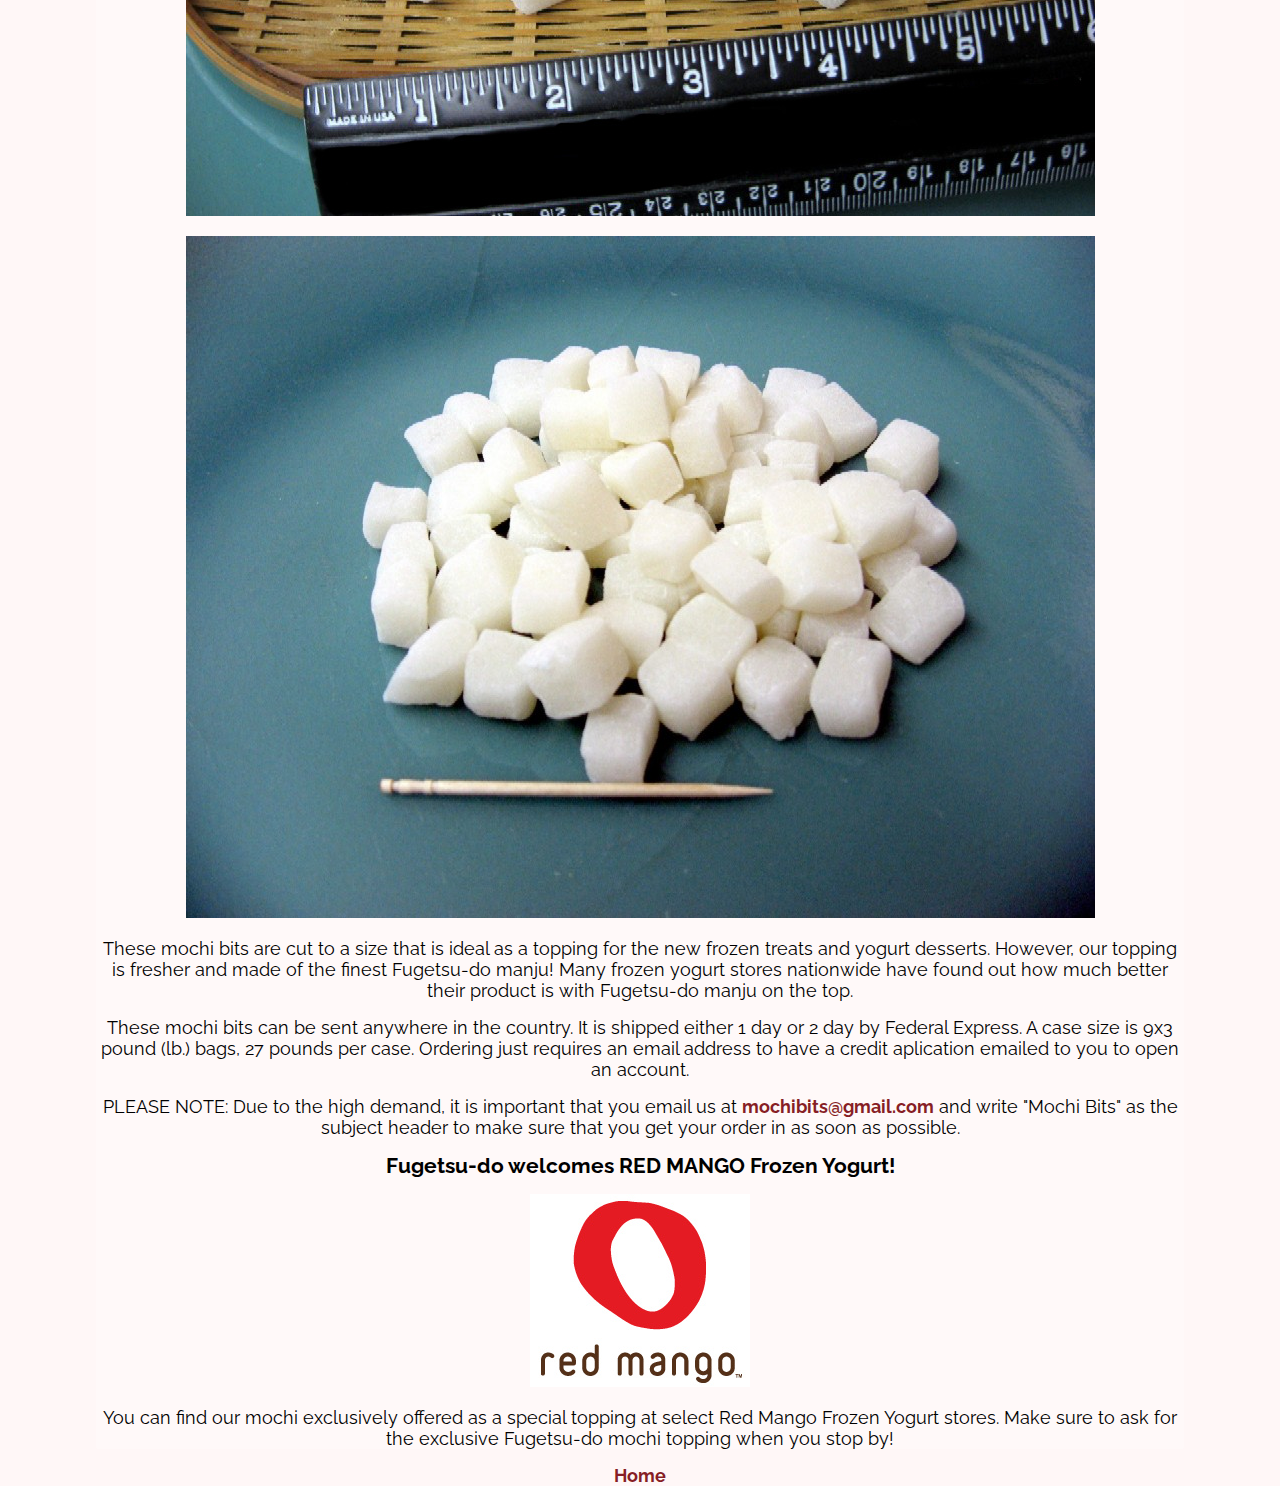
==== commit fb410bb1: "Updates content styles" ====
--- a/buymochi.html
+++ b/buymochi.html
@@ -8,7 +8,7 @@
 </head>
 <body>
   <header>
-    <div class="logo"><img src="images/fugetsu-do.png"></div>
+    <div class="logo"><a href="index.html"><img src="images/fugetsu-do.png"></a></div>
     <nav>
       <ul>
         <li><a href="mochi.html">What is Mochi?</a></li>
@@ -20,46 +20,48 @@
     </nav>
   </header>
   <main>
-    <h1>Where To Buy Fugetsu-do Mochi Online</h1>
-    <p>There are also many other types and flavors offered exclusively at our stores that range from more traditional pieces to new fruit flavors. We also specialize in seasonal mochi, which includes New Year's mochi for your festivals.</p>
-    <p>You must order in advance. Select manju styles in addition to the New Year's mochi will be available during and after Christmas.</p>
-    <p>We have made our manju available for purchases online from <a href="http://www.japansuper.com/cgi-bin/htmlos.cgi/00437.1.4692314252716586885/super/storecatpage.html">Japansuper.com</a>! Please click either on the picture or under the name of the manju to order those sets online. For other items listed below, please call our stores to make arrangements.</p>
-    <img src="images/purchase/kuzumochi.jpg">
-    <p><a href="http://www.japansuper.com/cgi-bin/htmlos.cgi/00181.1.1856518450815488558">Kuzumochi</a> - Mochi filled with sweet azuki (red) bean paste. This is a seasonal item, which is only available in the month of July!</p>
-    <img src="images/purchase/wagashimixa.jpg">
-    <p><a href="http://www.japansuper.com/cgi-bin/htmlos.cgi/00181.1.1856518450815488558">Wagashi Mix A</a> - A six piece selection of handmade pieces of mixed Japanese Sweet Cakes, including Suama, Kiku (2 kinds), Chofu, Inaka Manju, and Yomogi Manju.</p>
-    <img src="images/purchase/wagashimixb.jpg">
-    <p><a href="http://www.japansuper.com/cgi-bin/htmlos.cgi/00181.1.1856518450815488558">Wagashi Mix B</a> - A different mix of handmade pieces of mixed Japanese Sweet Cakes, which include Kiku, Inaka Manju, Kuri Manju, Uguisu Manju, Sudare, and Ogura.</p>
-    <img src="images/purchase/wagashi8.jpg">
-    <p><a href="http://www.japansuper.com/cgi-bin/htmlos.cgi/00181.1.1856518450815488558">Wagashi 8 Piece</a> - Are you left craving a bit more? For those who would like the various flavors and shapes to get a wide assortment of this Japanese confection.</p>
-    <img src="images/purchase/wagashi12.jpg">
-    <p><a href="http://www.japansuper.com/cgi-bin/htmlos.cgi/00181.1.1856518450815488558">Wagashi 12 Piece</a> - A true treat for everyone whether you like the various soft centers of bean pastes (An) or outer textures. A custom made piece called the "chofu" has a pancake-like bread wrapped around a white mochi center - delicious!</p>
-    <img src="images/purchase/dorayaki.jpg">
-    <p><a href="http://www.japansuper.com/cgi-bin/htmlos.cgi/00181.1.1856518450815488558">Wagashi-Dorayaki</a> - If you have a taste for the combination of ahn and cake, this is the treat for you! This is sweet beans between mini cake patties.</p>
-    <img src="images/purchase/habutai.jpg">
-    <p><a href="http://www.japansuper.com/cgi-bin/htmlos.cgi/00181.1.1856518450815488558">Habutai</a> - One of our more traditional pieces filled with Tsubuan (sweet Azuki beans).</p>
-    <img src="images/purchase/pinkmochi.jpg">
-    <p><a href="http://www.japansuper.com/cgi-bin/htmlos.cgi/00181.1.1856518450815488558">Pink Mochi</a> - Fresh pink mochi filled with white bean paste. Formerly referred to as "Gyuhi" or "pink".</p>
-    <img src="images/purchase/kikumochi.jpg">
-    <p><a href="http://www.japansuper.com/cgi-bin/htmlos.cgi/00181.1.1856518450815488558">Kiku</a> - Kiku in Japanese means "chrysanthemum". This is a special mochi to Fugetsu-do, which includes fresh pink and white mochi surrounding a white bean center - all molded to the shape of a flower.</p>
-    <img src="images/purchase/peanutbutter.jpg">
-    <p><a href="http://www.japansuper.com/cgi-bin/htmlos.cgi/00181.1.1856518450815488558">Peanut Butter Mochi</a> - A Fugetsu-do favorite with sweet mochi surrounding a peanut butter center.</p>
-    <p>PLEASE NOTE: Fugetsu-do only uses the finest peanut butter from Hampton Farms, which is not subject to the recall or the salmonella outbreak. Click <a href="http://www.fugetsu-do.com/peanutbutter.pdf">HERE</a> for verification from Hampton Farms.</p>
-    <img src="images/purchase/chocomochi.jpg">
-    <p><a href="http://www.japansuper.com/cgi-bin/htmlos.cgi/00181.1.1856518450815488558">Chocolate Mochi</a> - This one is referred to as "Korey's Mochi" in honor of Brian's son, "Korey". This is an original chocolate flavored mochi surrounded by a liquid chocolate center.</p>
-    <img src="images/purchase/kusamochi.jpg">
-    <p><a href="http://www.japansuper.com/cgi-bin/htmlos.cgi/00181.1.1856518450815488558">Kusamochi</a> - Kusamochi filled with Koshi An (sweet Azuki bean paste)</p>
-    <img src="images/purchase/uguisu.jpg">
-    <p><a href="http://www.japansuper.com/cgi-bin/htmlos.cgi/00181.1.1856518450815488558">Uguisu</a> - Manju filled with Koshi An (sweet Azuki bean paste)</p>
-    <h3>Interested In Mochi Bits Topping for your Frozen Yogurt Business?</h3>
-    <img src="images/index/mochi-bits.jpg">
-    <img src="images/purchase/mochi-bits-2.jpg">
-    <p>These mochi bits are cut to a size that is ideal as a topping for the new frozen treats and yogurt desserts. However, our topping is fresher and made of the finest Fugetsu-do manju! Many frozen yogurt stores nationwide have found out how much better their product is with Fugetsu-do manju on the top.</p>
-    <p>These mochi bits can be sent anywhere in the country. It is shipped either 1 day or 2 day by Federal Express. A case size is 9x3 pound (lb.) bags, 27 pounds per case. Ordering just requires an email address to have a credit aplication emailed to you to open an account.</p>
-    <p>PLEASE NOTE: Due to the high demand, it is important that you email us at <a href="mailto:mochibits@gmail.com">mochibits@gmail.com</a> and write "Mochi Bits" as the subject header to make sure that you get your order in as soon as possible.</p>
-    <h3>Fugetsu-do welcomes RED MANGO Frozen Yogurt!</h3>
-    <img src="images/purchase/redmango.jpg">
-    <p>You can find our mochi exclusively offered as a special topping at select Red Mango Frozen Yogurt stores. Make sure to ask for the exclusive Fugetsu-do mochi topping when you stop by!</p>
+    <div class="content">
+      <h1>Where To Buy Fugetsu-do Mochi Online</h1>
+      <p>There are also many other types and flavors offered exclusively at our stores that range from more traditional pieces to new fruit flavors. We also specialize in seasonal mochi, which includes New Year's mochi for your festivals.</p>
+      <p>You must order in advance. Select manju styles in addition to the New Year's mochi will be available during and after Christmas.</p>
+      <p>We have made our manju available for purchases online from <a href="http://www.japansuper.com/cgi-bin/htmlos.cgi/00437.1.4692314252716586885/super/storecatpage.html">Japansuper.com</a>! Please click either on the picture or under the name of the manju to order those sets online. For other items listed below, please call our stores to make arrangements.</p>
+      <img src="images/purchase/kuzumochi.jpg">
+      <p><a href="http://www.japansuper.com/cgi-bin/htmlos.cgi/00181.1.1856518450815488558">Kuzumochi</a> - Mochi filled with sweet azuki (red) bean paste. This is a seasonal item, which is only available in the month of July!</p>
+      <img src="images/purchase/wagashimixa.jpg">
+      <p><a href="http://www.japansuper.com/cgi-bin/htmlos.cgi/00181.1.1856518450815488558">Wagashi Mix A</a> - A six piece selection of handmade pieces of mixed Japanese Sweet Cakes, including Suama, Kiku (2 kinds), Chofu, Inaka Manju, and Yomogi Manju.</p>
+      <img src="images/purchase/wagashimixb.jpg">
+      <p><a href="http://www.japansuper.com/cgi-bin/htmlos.cgi/00181.1.1856518450815488558">Wagashi Mix B</a> - A different mix of handmade pieces of mixed Japanese Sweet Cakes, which include Kiku, Inaka Manju, Kuri Manju, Uguisu Manju, Sudare, and Ogura.</p>
+      <img src="images/purchase/wagashi8.jpg">
+      <p><a href="http://www.japansuper.com/cgi-bin/htmlos.cgi/00181.1.1856518450815488558">Wagashi 8 Piece</a> - Are you left craving a bit more? For those who would like the various flavors and shapes to get a wide assortment of this Japanese confection.</p>
+      <img src="images/purchase/wagashi12.jpg">
+      <p><a href="http://www.japansuper.com/cgi-bin/htmlos.cgi/00181.1.1856518450815488558">Wagashi 12 Piece</a> - A true treat for everyone whether you like the various soft centers of bean pastes (An) or outer textures. A custom made piece called the "chofu" has a pancake-like bread wrapped around a white mochi center - delicious!</p>
+      <img src="images/purchase/dorayaki.jpg">
+      <p><a href="http://www.japansuper.com/cgi-bin/htmlos.cgi/00181.1.1856518450815488558">Wagashi-Dorayaki</a> - If you have a taste for the combination of ahn and cake, this is the treat for you! This is sweet beans between mini cake patties.</p>
+      <img src="images/purchase/habutai.jpg">
+      <p><a href="http://www.japansuper.com/cgi-bin/htmlos.cgi/00181.1.1856518450815488558">Habutai</a> - One of our more traditional pieces filled with Tsubuan (sweet Azuki beans).</p>
+      <img src="images/purchase/pinkmochi.jpg">
+      <p><a href="http://www.japansuper.com/cgi-bin/htmlos.cgi/00181.1.1856518450815488558">Pink Mochi</a> - Fresh pink mochi filled with white bean paste. Formerly referred to as "Gyuhi" or "pink".</p>
+      <img src="images/purchase/kikumochi.jpg">
+      <p><a href="http://www.japansuper.com/cgi-bin/htmlos.cgi/00181.1.1856518450815488558">Kiku</a> - Kiku in Japanese means "chrysanthemum". This is a special mochi to Fugetsu-do, which includes fresh pink and white mochi surrounding a white bean center - all molded to the shape of a flower.</p>
+      <img src="images/purchase/peanutbutter.jpg">
+      <p><a href="http://www.japansuper.com/cgi-bin/htmlos.cgi/00181.1.1856518450815488558">Peanut Butter Mochi</a> - A Fugetsu-do favorite with sweet mochi surrounding a peanut butter center.</p>
+      <p>PLEASE NOTE: Fugetsu-do only uses the finest peanut butter from Hampton Farms, which is not subject to the recall or the salmonella outbreak. Click <a href="http://www.fugetsu-do.com/peanutbutter.pdf">HERE</a> for verification from Hampton Farms.</p>
+      <img src="images/purchase/chocomochi.jpg">
+      <p><a href="http://www.japansuper.com/cgi-bin/htmlos.cgi/00181.1.1856518450815488558">Chocolate Mochi</a> - This one is referred to as "Korey's Mochi" in honor of Brian's son, "Korey". This is an original chocolate flavored mochi surrounded by a liquid chocolate center.</p>
+      <img src="images/purchase/kusamochi.jpg">
+      <p><a href="http://www.japansuper.com/cgi-bin/htmlos.cgi/00181.1.1856518450815488558">Kusamochi</a> - Kusamochi filled with Koshi An (sweet Azuki bean paste)</p>
+      <img src="images/purchase/uguisu.jpg">
+      <p><a href="http://www.japansuper.com/cgi-bin/htmlos.cgi/00181.1.1856518450815488558">Uguisu</a> - Manju filled with Koshi An (sweet Azuki bean paste)</p>
+      <h3>Interested In Mochi Bits Topping for your Frozen Yogurt Business?</h3>
+      <img src="images/index/mochi-bits.jpg">
+      <img src="images/purchase/mochi-bits-2.jpg">
+      <p>These mochi bits are cut to a size that is ideal as a topping for the new frozen treats and yogurt desserts. However, our topping is fresher and made of the finest Fugetsu-do manju! Many frozen yogurt stores nationwide have found out how much better their product is with Fugetsu-do manju on the top.</p>
+      <p>These mochi bits can be sent anywhere in the country. It is shipped either 1 day or 2 day by Federal Express. A case size is 9x3 pound (lb.) bags, 27 pounds per case. Ordering just requires an email address to have a credit aplication emailed to you to open an account.</p>
+      <p>PLEASE NOTE: Due to the high demand, it is important that you email us at <a href="mailto:mochibits@gmail.com">mochibits@gmail.com</a> and write "Mochi Bits" as the subject header to make sure that you get your order in as soon as possible.</p>
+      <h3>Fugetsu-do welcomes RED MANGO Frozen Yogurt!</h3>
+      <img src="images/purchase/redmango.jpg">
+      <p>You can find our mochi exclusively offered as a special topping at select Red Mango Frozen Yogurt stores. Make sure to ask for the exclusive Fugetsu-do mochi topping when you stop by!</p>
+    </div>
   </main>
   <footer>
     <a href="index.html">Home</a>
--- a/styles/css/buymochi.css
+++ b/styles/css/buymochi.css
@@ -5,7 +5,8 @@
   box-sizing: border-box;
   font-family: "Raleway", sans-serif;
   font-size: 110%;
-  background-color: #fff7f7; }
+  background-color: #fff7f7;
+  text-align: center; }
 
 a {
   text-decoration: none;
@@ -20,9 +21,11 @@
   padding-top: 1rem; }
 
 .logo {
-  height: 75%; }
+  width: 100%;
+  max-width: 400px;
+  margin: 0 auto; }
   .logo img {
-    max-width: 400px; }
+    width: 100%; }
 
 nav {
   position: absolute;
@@ -41,10 +44,20 @@
       border-radius: 3px; }
       nav ul li a {
         display: block;
-        width: calc(100% + 2rem); }
+        width: calc(100% + 2rem);
+        border-radius: 2px; }
       nav ul li :hover {
         color: #fff7f7;
         background: linear-gradient(#a03038, #871e25);
         transition-duration: 0.3s; }
 
+.content {
+  display: inline-block;
+  margin: 1rem auto;
+  width: 85%;
+  background-color: rgba(255, 255, 255, 0.3);
+  border-radius: 2px; }
+  .content * {
+    margin-top: 1rem; }
+
 /*# sourceMappingURL=buymochi.css.map */
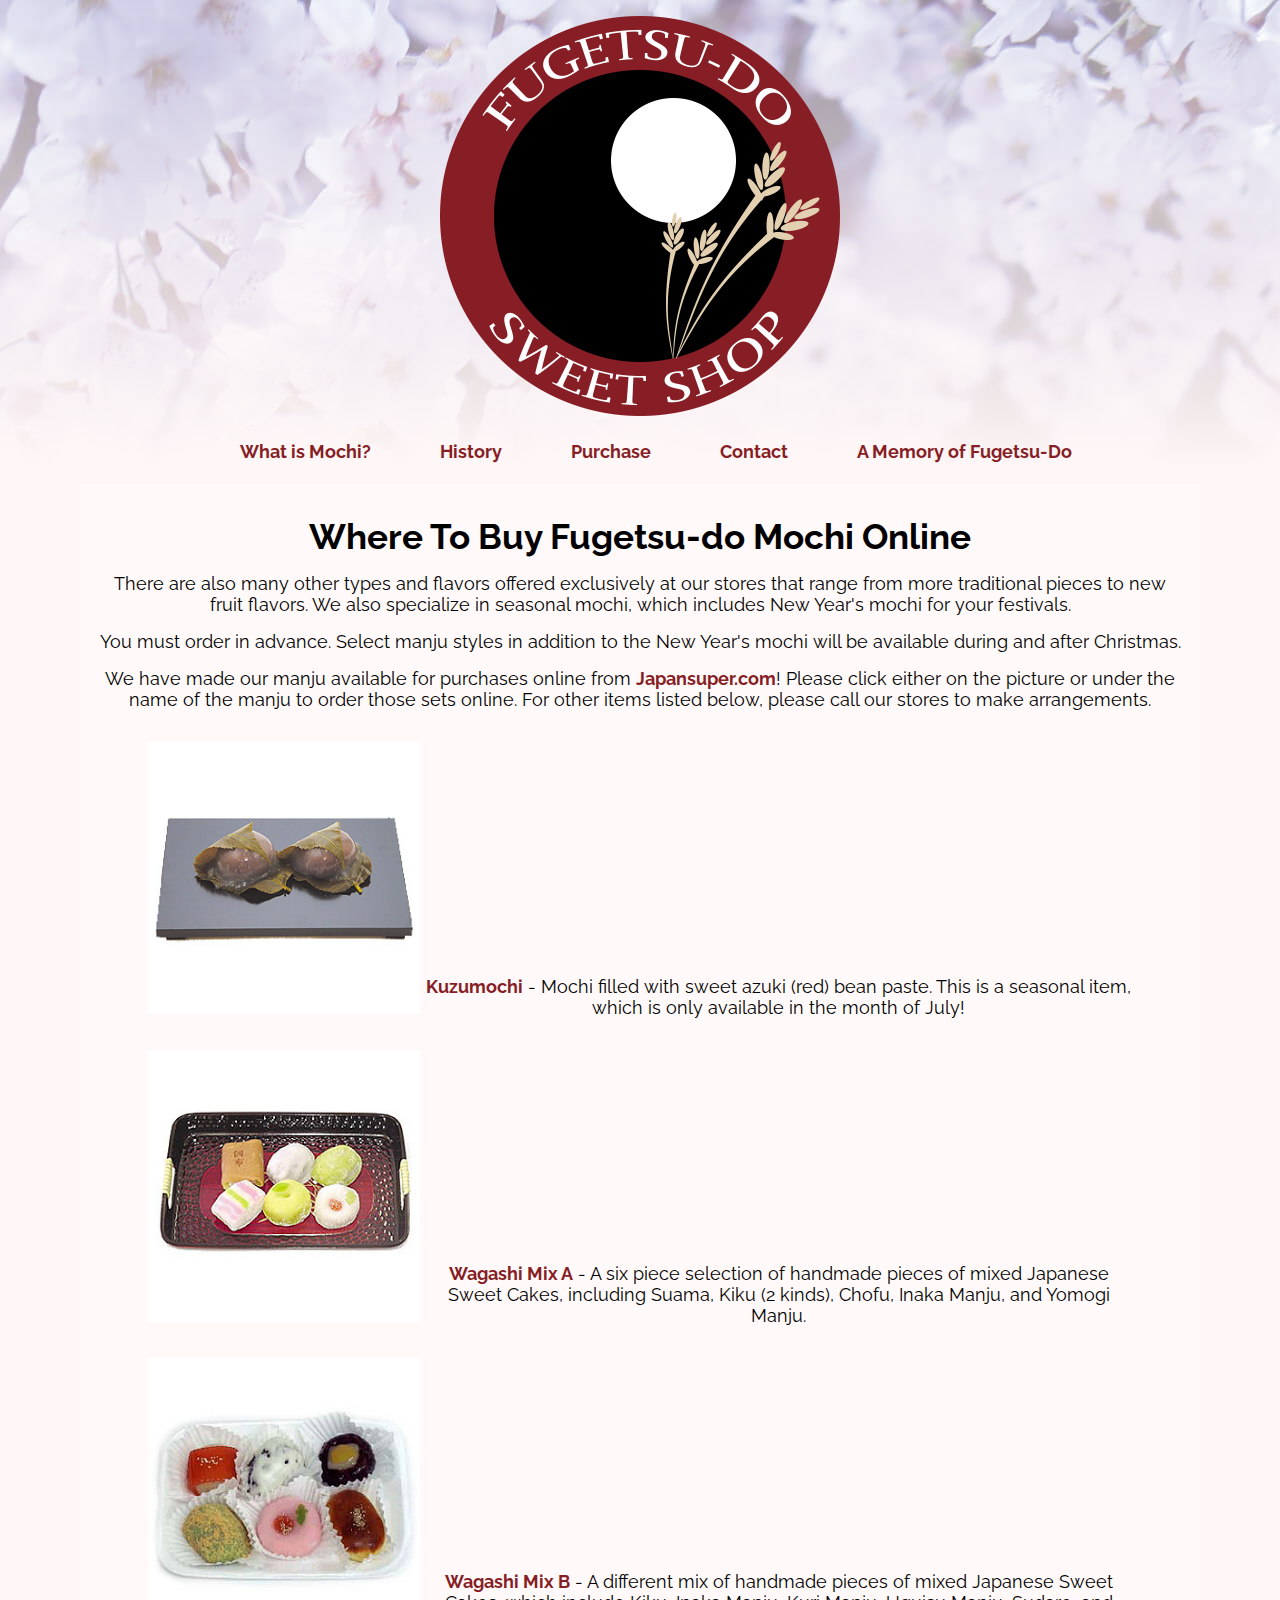
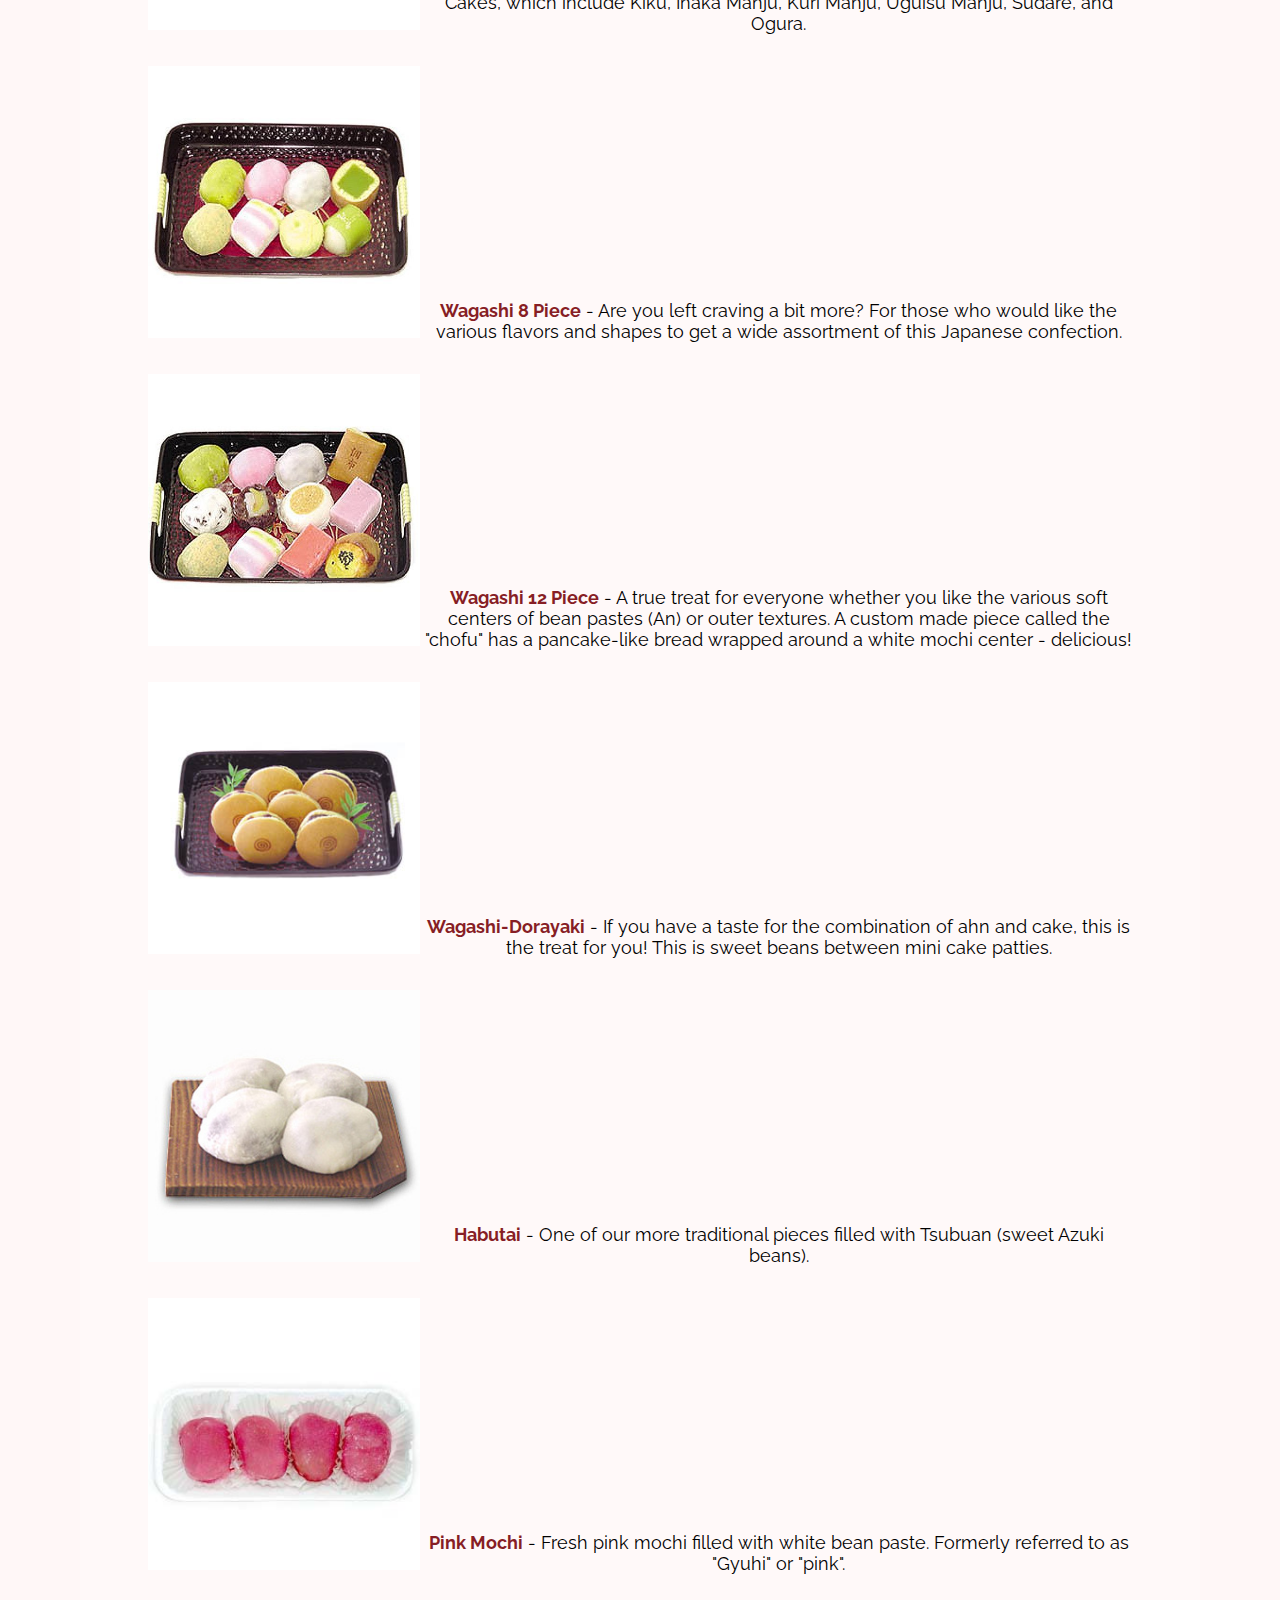
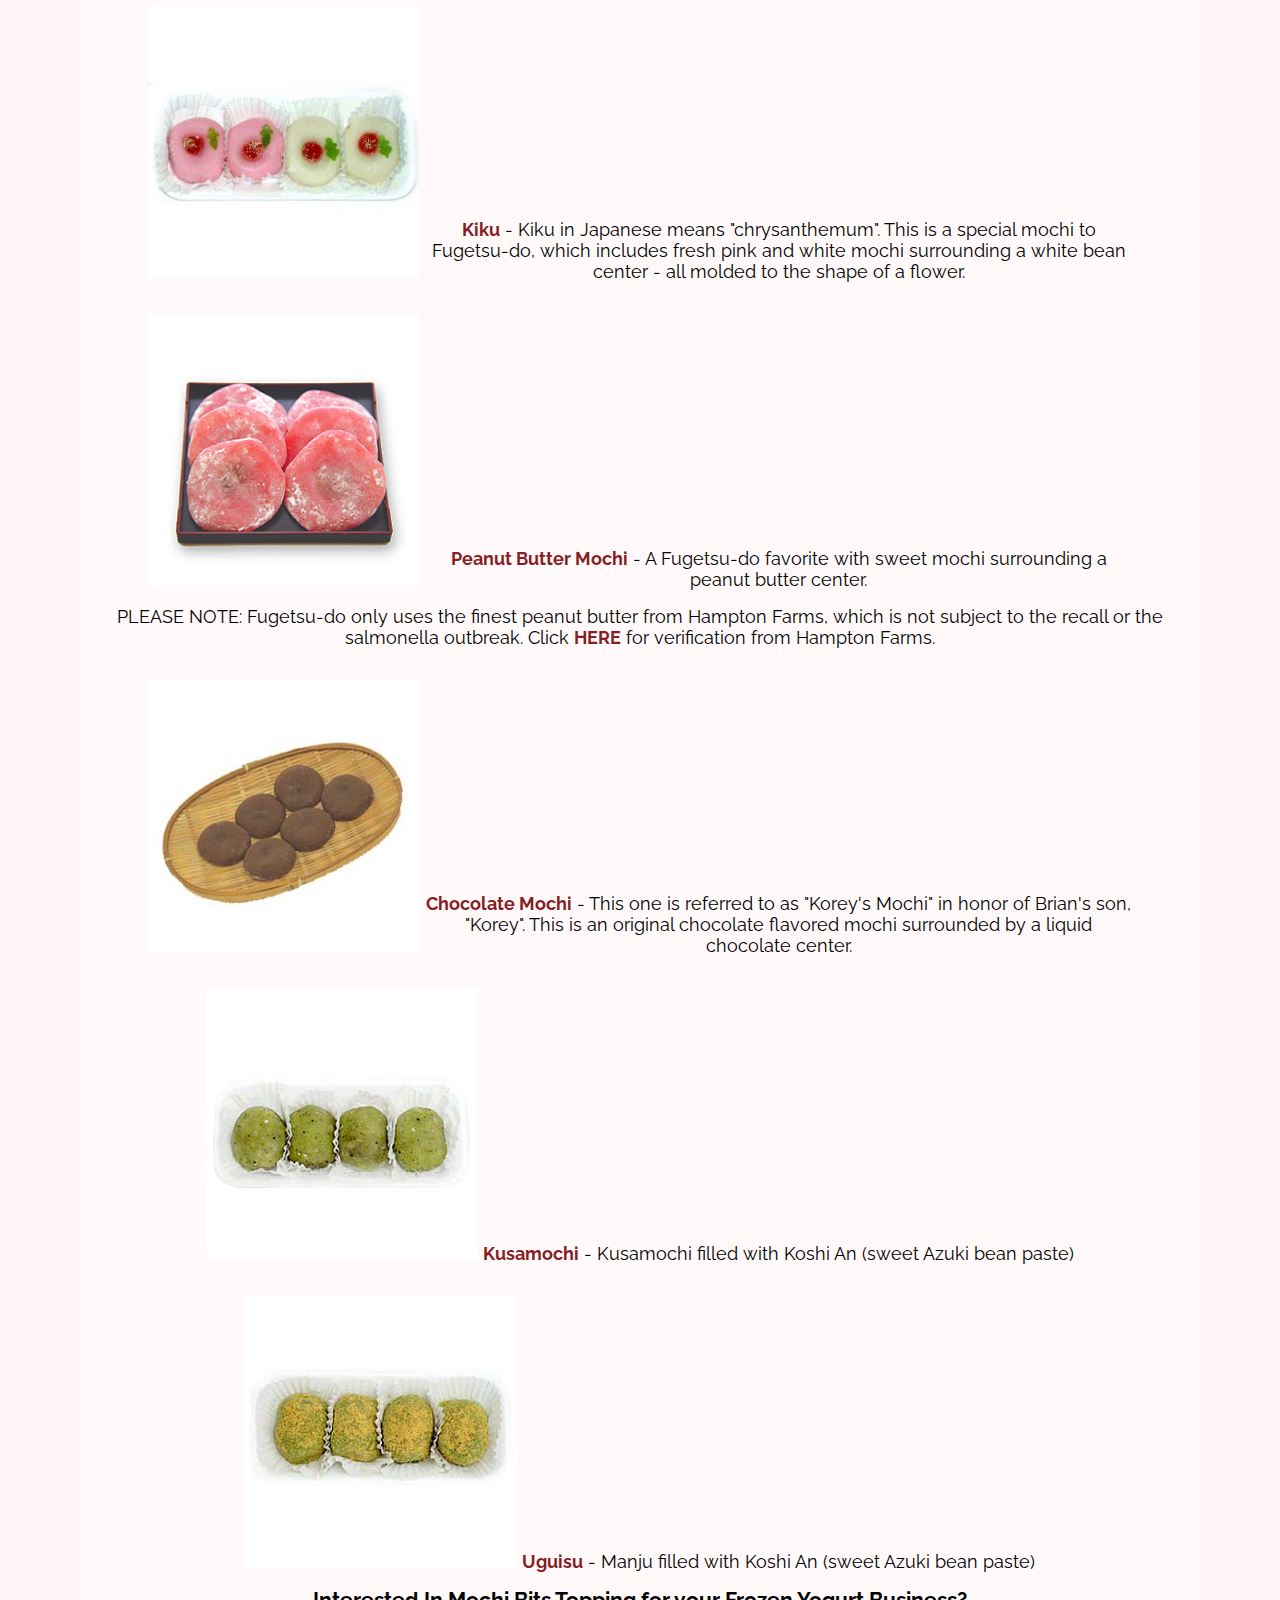
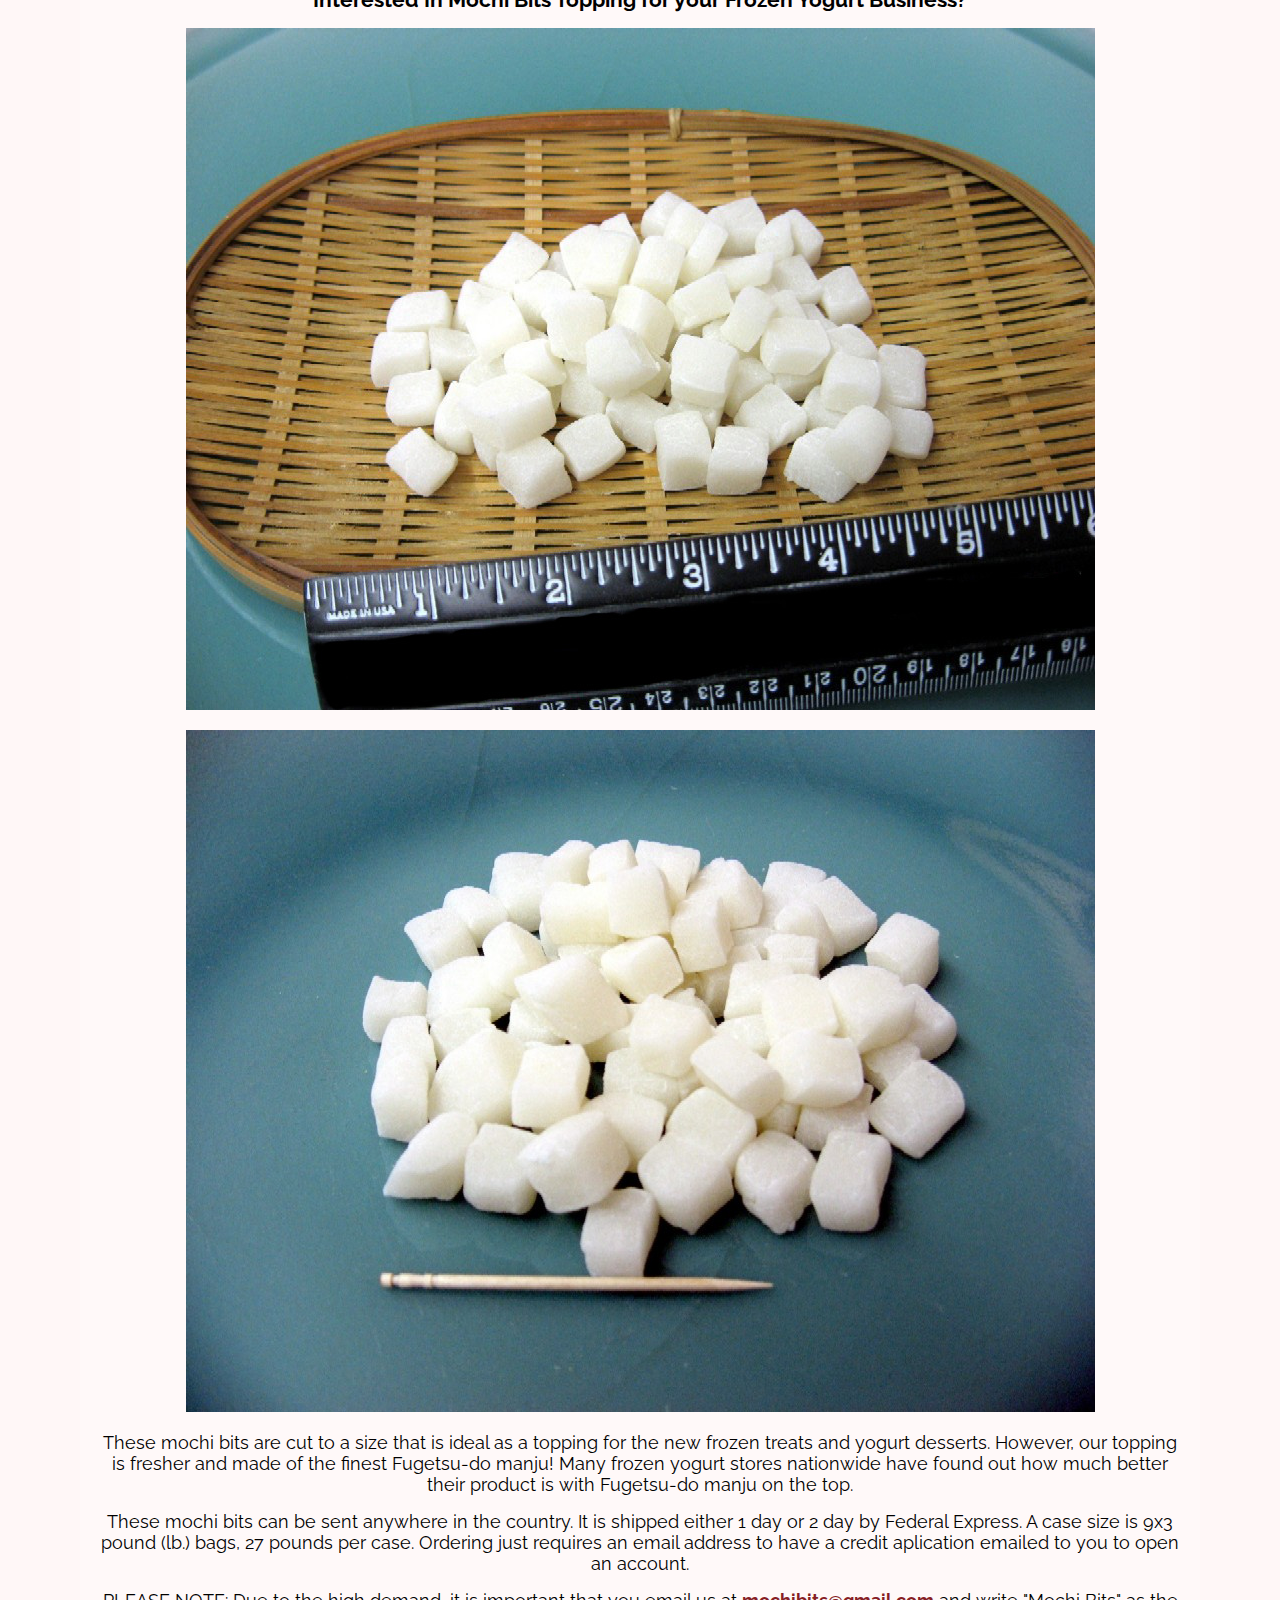
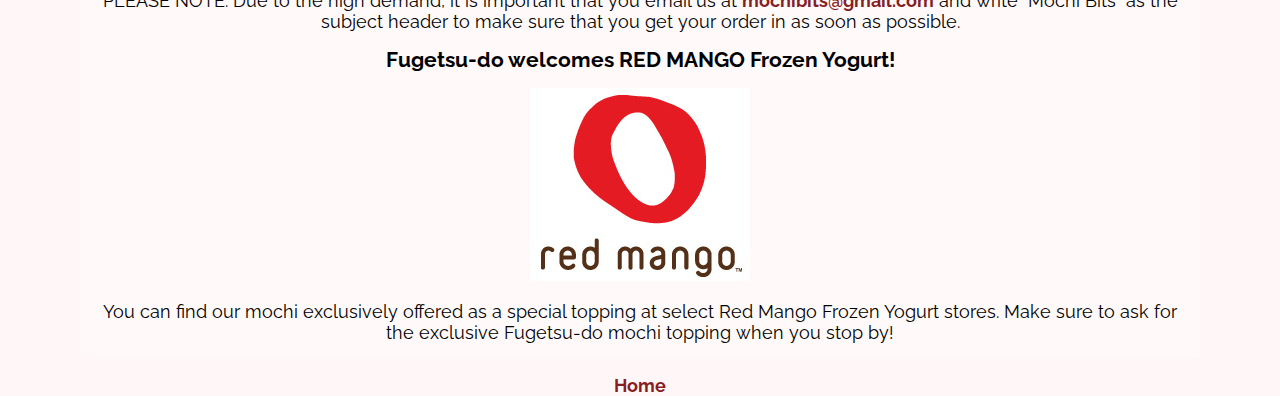
==== commit 7ccc2074: "Add minor changes to purchase page" ====
--- a/buymochi.html
+++ b/buymochi.html
@@ -25,33 +25,59 @@
       <p>There are also many other types and flavors offered exclusively at our stores that range from more traditional pieces to new fruit flavors. We also specialize in seasonal mochi, which includes New Year's mochi for your festivals.</p>
       <p>You must order in advance. Select manju styles in addition to the New Year's mochi will be available during and after Christmas.</p>
       <p>We have made our manju available for purchases online from <a href="http://www.japansuper.com/cgi-bin/htmlos.cgi/00437.1.4692314252716586885/super/storecatpage.html">Japansuper.com</a>! Please click either on the picture or under the name of the manju to order those sets online. For other items listed below, please call our stores to make arrangements.</p>
-      <img src="images/purchase/kuzumochi.jpg">
-      <p><a href="http://www.japansuper.com/cgi-bin/htmlos.cgi/00181.1.1856518450815488558">Kuzumochi</a> - Mochi filled with sweet azuki (red) bean paste. This is a seasonal item, which is only available in the month of July!</p>
-      <img src="images/purchase/wagashimixa.jpg">
-      <p><a href="http://www.japansuper.com/cgi-bin/htmlos.cgi/00181.1.1856518450815488558">Wagashi Mix A</a> - A six piece selection of handmade pieces of mixed Japanese Sweet Cakes, including Suama, Kiku (2 kinds), Chofu, Inaka Manju, and Yomogi Manju.</p>
-      <img src="images/purchase/wagashimixb.jpg">
-      <p><a href="http://www.japansuper.com/cgi-bin/htmlos.cgi/00181.1.1856518450815488558">Wagashi Mix B</a> - A different mix of handmade pieces of mixed Japanese Sweet Cakes, which include Kiku, Inaka Manju, Kuri Manju, Uguisu Manju, Sudare, and Ogura.</p>
-      <img src="images/purchase/wagashi8.jpg">
-      <p><a href="http://www.japansuper.com/cgi-bin/htmlos.cgi/00181.1.1856518450815488558">Wagashi 8 Piece</a> - Are you left craving a bit more? For those who would like the various flavors and shapes to get a wide assortment of this Japanese confection.</p>
-      <img src="images/purchase/wagashi12.jpg">
-      <p><a href="http://www.japansuper.com/cgi-bin/htmlos.cgi/00181.1.1856518450815488558">Wagashi 12 Piece</a> - A true treat for everyone whether you like the various soft centers of bean pastes (An) or outer textures. A custom made piece called the "chofu" has a pancake-like bread wrapped around a white mochi center - delicious!</p>
-      <img src="images/purchase/dorayaki.jpg">
-      <p><a href="http://www.japansuper.com/cgi-bin/htmlos.cgi/00181.1.1856518450815488558">Wagashi-Dorayaki</a> - If you have a taste for the combination of ahn and cake, this is the treat for you! This is sweet beans between mini cake patties.</p>
-      <img src="images/purchase/habutai.jpg">
-      <p><a href="http://www.japansuper.com/cgi-bin/htmlos.cgi/00181.1.1856518450815488558">Habutai</a> - One of our more traditional pieces filled with Tsubuan (sweet Azuki beans).</p>
-      <img src="images/purchase/pinkmochi.jpg">
-      <p><a href="http://www.japansuper.com/cgi-bin/htmlos.cgi/00181.1.1856518450815488558">Pink Mochi</a> - Fresh pink mochi filled with white bean paste. Formerly referred to as "Gyuhi" or "pink".</p>
-      <img src="images/purchase/kikumochi.jpg">
-      <p><a href="http://www.japansuper.com/cgi-bin/htmlos.cgi/00181.1.1856518450815488558">Kiku</a> - Kiku in Japanese means "chrysanthemum". This is a special mochi to Fugetsu-do, which includes fresh pink and white mochi surrounding a white bean center - all molded to the shape of a flower.</p>
-      <img src="images/purchase/peanutbutter.jpg">
-      <p><a href="http://www.japansuper.com/cgi-bin/htmlos.cgi/00181.1.1856518450815488558">Peanut Butter Mochi</a> - A Fugetsu-do favorite with sweet mochi surrounding a peanut butter center.</p>
+      <div class="product">
+        <img src="images/purchase/kuzumochi.jpg">
+        <p><a href="http://www.japansuper.com/cgi-bin/htmlos.cgi/00181.1.1856518450815488558">Kuzumochi</a> - Mochi filled with sweet azuki (red) bean paste. This is a seasonal item, which is only available in the month of July!</p>
+      </div>
+      <div class="product">
+        <img src="images/purchase/wagashimixa.jpg">
+        <p><a href="http://www.japansuper.com/cgi-bin/htmlos.cgi/00181.1.1856518450815488558">Wagashi Mix A</a> - A six piece selection of handmade pieces of mixed Japanese Sweet Cakes, including Suama, Kiku (2 kinds), Chofu, Inaka Manju, and Yomogi Manju.</p>
+      </div>
+      <div class="product">
+        <img src="images/purchase/wagashimixb.jpg">
+        <p><a href="http://www.japansuper.com/cgi-bin/htmlos.cgi/00181.1.1856518450815488558">Wagashi Mix B</a> - A different mix of handmade pieces of mixed Japanese Sweet Cakes, which include Kiku, Inaka Manju, Kuri Manju, Uguisu Manju, Sudare, and Ogura.</p>
+      </div>
+      <div class="product">
+        <img src="images/purchase/wagashi8.jpg">
+        <p><a href="http://www.japansuper.com/cgi-bin/htmlos.cgi/00181.1.1856518450815488558">Wagashi 8 Piece</a> - Are you left craving a bit more? For those who would like the various flavors and shapes to get a wide assortment of this Japanese confection.</p>
+      </div>
+      <div class="product">
+        <img src="images/purchase/wagashi12.jpg">
+        <p><a href="http://www.japansuper.com/cgi-bin/htmlos.cgi/00181.1.1856518450815488558">Wagashi 12 Piece</a> - A true treat for everyone whether you like the various soft centers of bean pastes (An) or outer textures. A custom made piece called the "chofu" has a pancake-like bread wrapped around a white mochi center - delicious!</p>
+      </div>
+      <div class="product">
+        <img src="images/purchase/dorayaki.jpg">
+        <p><a href="http://www.japansuper.com/cgi-bin/htmlos.cgi/00181.1.1856518450815488558">Wagashi-Dorayaki</a> - If you have a taste for the combination of ahn and cake, this is the treat for you! This is sweet beans between mini cake patties.</p>
+      </div>
+      <div class="product">
+        <img src="images/purchase/habutai.jpg">
+        <p><a href="http://www.japansuper.com/cgi-bin/htmlos.cgi/00181.1.1856518450815488558">Habutai</a> - One of our more traditional pieces filled with Tsubuan (sweet Azuki beans).</p>
+      </div>
+      <div class="product">
+        <img src="images/purchase/pinkmochi.jpg">
+        <p><a href="http://www.japansuper.com/cgi-bin/htmlos.cgi/00181.1.1856518450815488558">Pink Mochi</a> - Fresh pink mochi filled with white bean paste. Formerly referred to as "Gyuhi" or "pink".</p>
+      </div>
+      <div class="product">
+        <img src="images/purchase/kikumochi.jpg">
+        <p><a href="http://www.japansuper.com/cgi-bin/htmlos.cgi/00181.1.1856518450815488558">Kiku</a> - Kiku in Japanese means "chrysanthemum". This is a special mochi to Fugetsu-do, which includes fresh pink and white mochi surrounding a white bean center - all molded to the shape of a flower.</p>
+      </div>
+      <div class="product">
+        <img src="images/purchase/peanutbutter.jpg">
+        <p><a href="http://www.japansuper.com/cgi-bin/htmlos.cgi/00181.1.1856518450815488558">Peanut Butter Mochi</a> - A Fugetsu-do favorite with sweet mochi surrounding a peanut butter center.</p>
+      </div>
       <p>PLEASE NOTE: Fugetsu-do only uses the finest peanut butter from Hampton Farms, which is not subject to the recall or the salmonella outbreak. Click <a href="http://www.fugetsu-do.com/peanutbutter.pdf">HERE</a> for verification from Hampton Farms.</p>
-      <img src="images/purchase/chocomochi.jpg">
-      <p><a href="http://www.japansuper.com/cgi-bin/htmlos.cgi/00181.1.1856518450815488558">Chocolate Mochi</a> - This one is referred to as "Korey's Mochi" in honor of Brian's son, "Korey". This is an original chocolate flavored mochi surrounded by a liquid chocolate center.</p>
-      <img src="images/purchase/kusamochi.jpg">
-      <p><a href="http://www.japansuper.com/cgi-bin/htmlos.cgi/00181.1.1856518450815488558">Kusamochi</a> - Kusamochi filled with Koshi An (sweet Azuki bean paste)</p>
-      <img src="images/purchase/uguisu.jpg">
-      <p><a href="http://www.japansuper.com/cgi-bin/htmlos.cgi/00181.1.1856518450815488558">Uguisu</a> - Manju filled with Koshi An (sweet Azuki bean paste)</p>
+      <div class="product">
+        <img src="images/purchase/chocomochi.jpg">
+        <p><a href="http://www.japansuper.com/cgi-bin/htmlos.cgi/00181.1.1856518450815488558">Chocolate Mochi</a> - This one is referred to as "Korey's Mochi" in honor of Brian's son, "Korey". This is an original chocolate flavored mochi surrounded by a liquid chocolate center.</p>
+      </div>
+      <div class="product">
+        <img src="images/purchase/kusamochi.jpg">
+        <p><a href="http://www.japansuper.com/cgi-bin/htmlos.cgi/00181.1.1856518450815488558">Kusamochi</a> - Kusamochi filled with Koshi An (sweet Azuki bean paste)</p>
+      </div>
+      <div class="product">
+        <img src="images/purchase/uguisu.jpg">
+        <p><a href="http://www.japansuper.com/cgi-bin/htmlos.cgi/00181.1.1856518450815488558">Uguisu</a> - Manju filled with Koshi An (sweet Azuki bean paste)</p>
+      </div>
       <h3>Interested In Mochi Bits Topping for your Frozen Yogurt Business?</h3>
       <img src="images/index/mochi-bits.jpg">
       <img src="images/purchase/mochi-bits-2.jpg">
--- a/styles/css/buymochi.css
+++ b/styles/css/buymochi.css
@@ -14,8 +14,6 @@
   color: #871e25; }
 
 header {
-  position: relative;
-  height: 50vh;
   background: linear-gradient(rgba(255, 255, 255, 0.4), #fff7f7), url(../../images/cherry-blossoms.jpg) no-repeat center top fixed;
   text-align: center;
   padding-top: 1rem; }
@@ -28,9 +26,8 @@
     width: 100%; }
 
 nav {
-  position: absolute;
-  bottom: 0;
-  width: 100%; }
+  width: 100%;
+  margin-top: 1rem; }
   nav ul {
     display: block;
     text-align: center;
@@ -54,10 +51,18 @@
 .content {
   display: inline-block;
   margin: 1rem auto;
+  padding: 1rem;
   width: 85%;
   background-color: rgba(255, 255, 255, 0.3);
   border-radius: 2px; }
   .content * {
     margin-top: 1rem; }
 
+.product img {
+  display: inline-block;
+  max-width: 25%; }
+.product p {
+  display: inline-block;
+  max-width: 65%; }
+
 /*# sourceMappingURL=buymochi.css.map */
